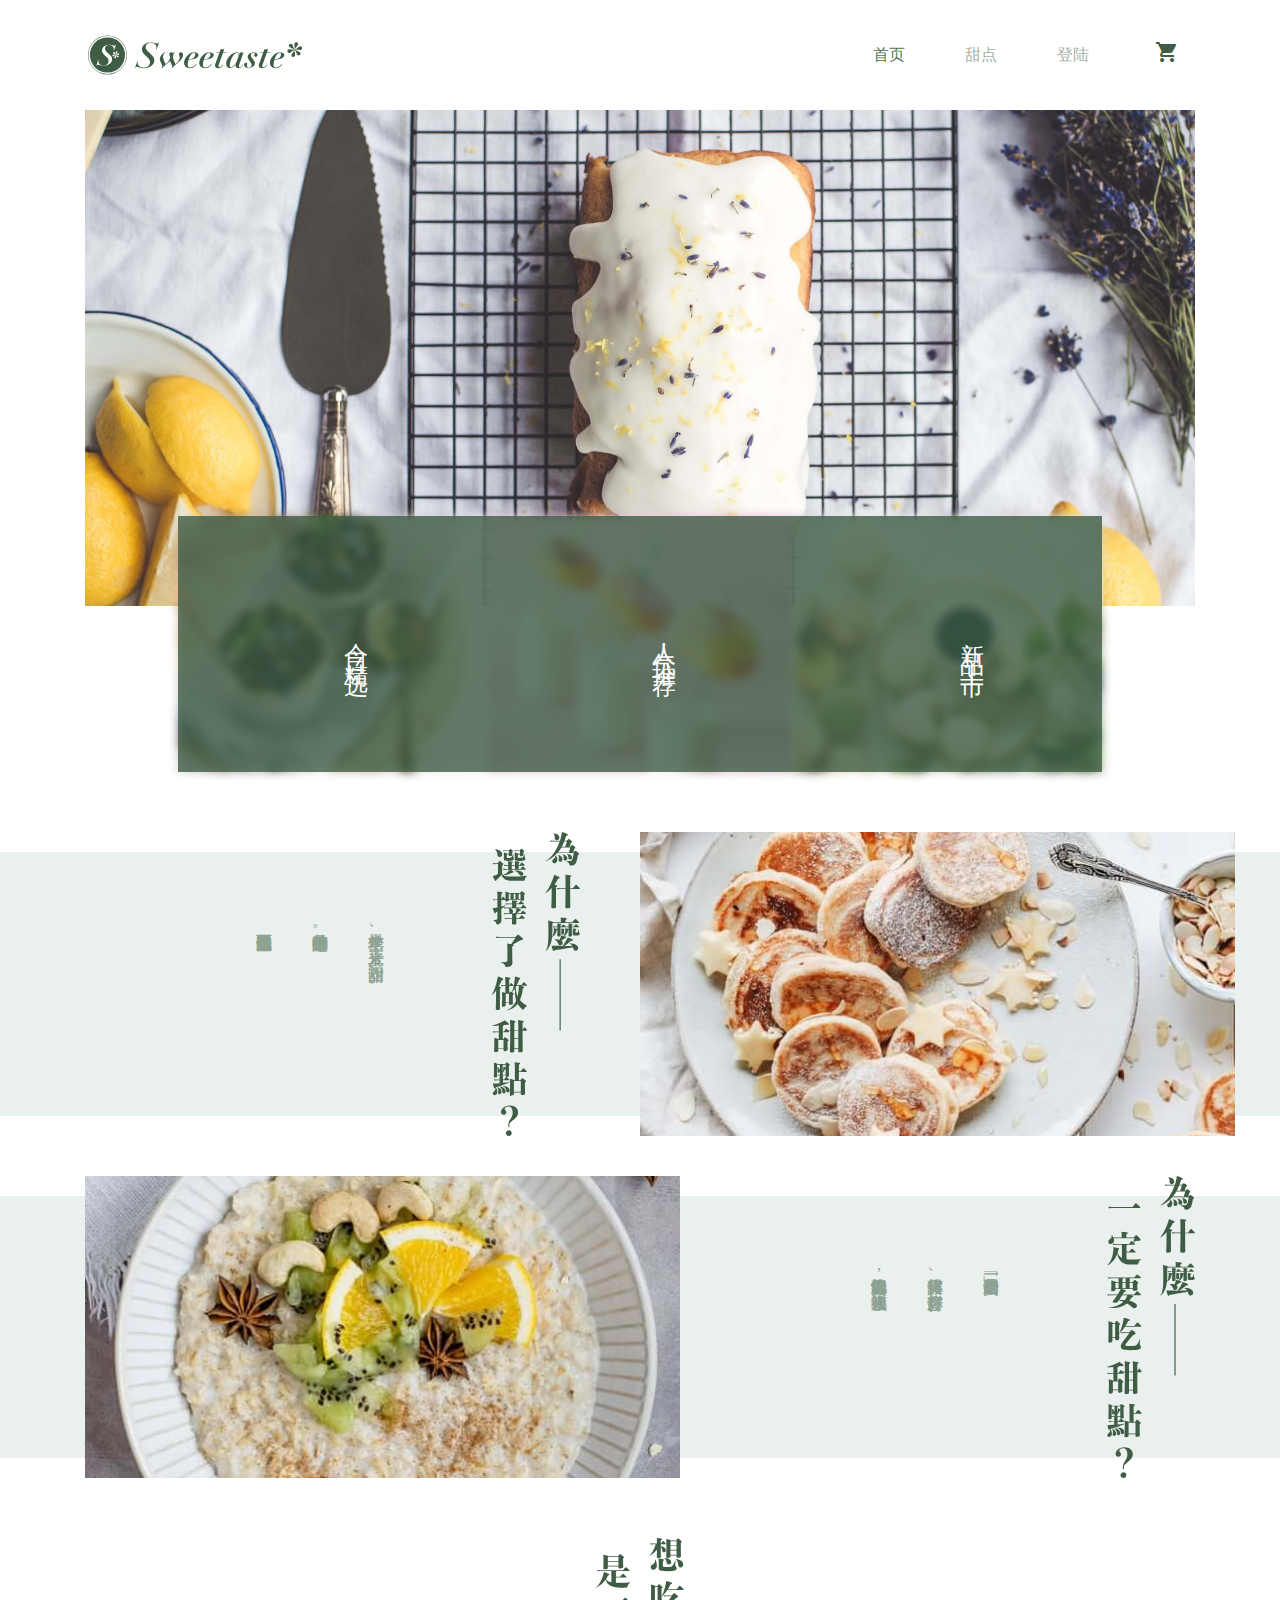
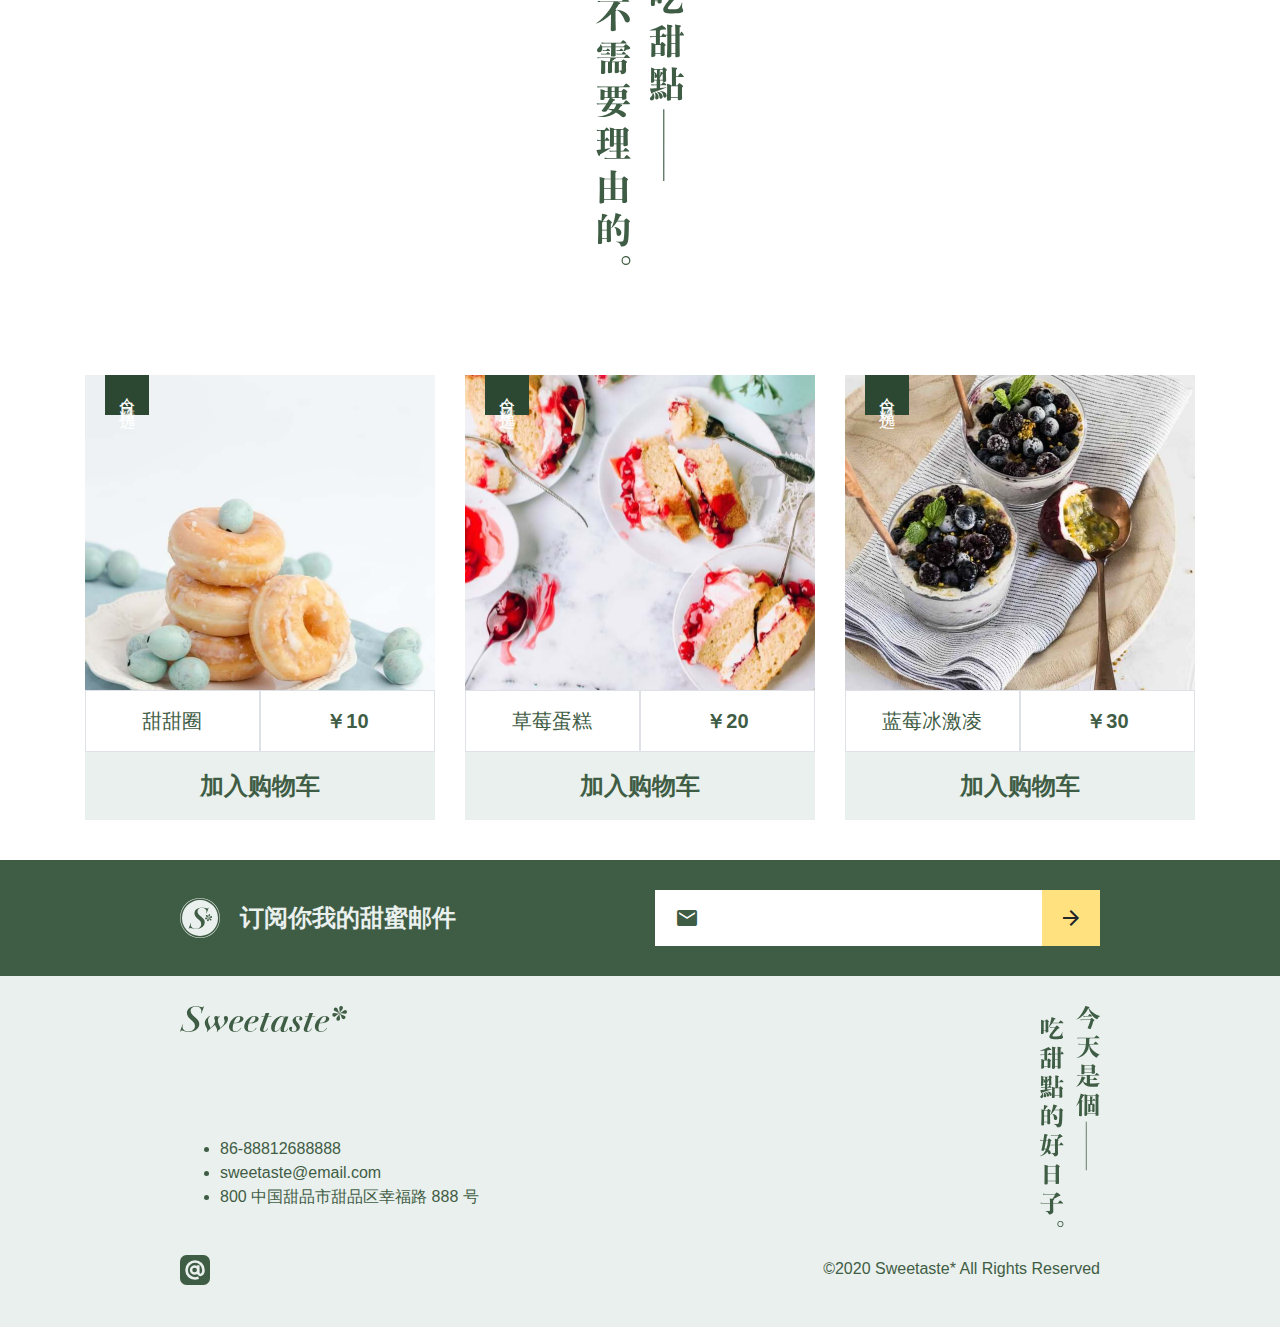
==== index.html @ 23d3e38d "add home page." ====
<!DOCTYPE html>
<html lang="zh">

<head>
  <meta charset="UTF-8">
  <meta name="viewport" content="width=device-width, initial-scale=1.0">
  <title>Sweetaste</title>
  <link rel="icon" href="images/favicon_48.ico">
  <!-- import Google Web Fonts -->
  <link href="https://fonts.googleapis.com/icon?family=Material+Icons" rel="stylesheet">
  <link rel="stylesheet" href="stylesheets/all.css">
</head>

<body>

  <nav class="navbar navbar-expand-md navbar-light">
    <div class="container">
      <button class="navbar-toggler border-0" type="button" data-toggle="collapse" data-target="#navbarSupportedContent"
        aria-controls="navbarSupportedContent" aria-expanded="false" aria-label="Toggle navigation">
        <i class="material-icons">menu</i>
      </button>

      <a class="navbar-brand" href="#">
        <img src="images/logotype-lg-dark.svg" width="114" height="18" alt="" class="d-inline-block d-md-none">
        <img src="images/logo-all-dark.svg" width="220" height="40" alt="brand logo" class="d-none d-md-inline-block">
      </a>

      <a class="nav-link order-md-1 ml-md-4" href="cart.html">
        <i class="material-icons">shopping_cart</i>
      </a>

      <div class="collapse navbar-collapse" id="navbarSupportedContent">
        <ul class="navbar-nav ml-auto d-flex align-items-center">
          <li class="nav-item active">
            <a class="nav-link" href="#">首页</a>
          </li>
          <li class="nav-item">
            <a class="nav-link" href="product.html">甜点</a>
          </li>
          <li class="nav-item">
            <a class="nav-link" href="login.html">登陆</a>
          </li>
          <li class="nav-item">
          </li>
        </ul>
      </div>
    </div>
  </nav>

  <header class="header">
    <div class="container px-0 px-md-3">
      <div class="bg-cover header-image" style="background-image: url('images/photo-1473256599800-b48c7c88cd7e.jfif');">
      </div>

      <div class="row d-flex justify-content-center no-gutters">
        <div class="col-md-10">
          <div class="row no-gutters">
            <a href="#" class="col-4 rect-box">
              <div class="rect-over"></div>
              <div class="bg-cover rect-image"
                style="background-image: url('images/photo-1504473089979-b1c4993a9653.jfif')">
              </div>
              <p class='rect-text text-nowrap'>今日精选</p>
            </a>
            <a href="#" class="col-4 rect-box">
              <div class="rect-over"></div>
              <div class="bg-cover rect-image"
                style="background-image: url('images/photo-1525059337994-6f2a1311b4d4.jfif')">
              </div>
              <p class='rect-text text-nowrap'>人气推荐</p>
            </a>
            <a href="#" class="col-4 rect-box">
              <div class="rect-over"></div>
              <div class="bg-cover rect-image"
                style="background-image: url('images/photo-1490914327627-9fe8d52f4d90.jfif')">
              </div>
              <p class='rect-text text-nowrap'>新品上市</p>
            </a>
          </div>
        </div>
      </div>

    </div>
  </header>

  <div class="d-md-none d-flex justify-content-center align-items-center my-5">
    <img src="images/sm-橫式-為什麼選擇了做甜點.svg" alt="" width="50%" class="img-fluid">
  </div>

  <section class="section my-md-8 bg-primary-lighter">
    <div class="container-md px-0 px-md-3">
      <div class="row no-gutters">
        <div class="col-md-6 d-flex justify-content-md-end justify-content-center">
          <div class="section-text py-7 mr-md-8 text-primary-light ">
            <p>焦糖苹果、玉米麦片、甜甜圈……</p>
            <p>这些都是童年的味道。</p>
            <p>做甜品可以寻觅回童年的乐趣</p>
          </div>
          <div class="section-expand-vertical d-none d-md-block mr-md-6">
            <img src="images/lg-為什麼選擇了做甜點.svg" width="88" alt="">
          </div>
        </div>

        <div class="col-md-6 section-expand-vertical">
          <div class="section-image bg-cover h-100"
            style="background-image: url('images/photo-1519730722595-a5ff788dea4d.jfif')">
          </div>
        </div>
      </div>
    </div>

  </section>

  <div class="d-md-none d-flex justify-content-center align-items-center my-5">
    <img src="images/sm-橫式-為什麼一定要吃甜點.svg" alt="" width="50%" class="img-fluid">
  </div>

  <section class="section my-md-8 bg-primary-lighter">
    <div class="container-md px-0 px-md-3">
      <div class="row no-gutters">
        <div class="col-md-6 section-expand-vertical">
          <div class="section-image bg-cover h-100"
            style="background-image: url('images/photo-1501432781167-c0ccfd492297.jfif')">
          </div>
        </div>
        <div class="col-md-6 d-flex justify-content-md-end justify-content-center">
          <div class="section-text py-7 ml-md-6 mr-md-8 text-primary-light ">
            <p>「甜」是一个美好的词语</p>
            <p>你笑得真甜、你声音好甜……</p>
            <p>甜食给人美好的记忆，让人获得幸福</p>
          </div>
          <div class="section-expand-vertical d-none d-md-block">
            <img src="images/lg-為什麼一定要吃甜點.svg" width="88" alt="">
          </div>
        </div>
      </div>
    </div>

  </section>

  <div class="d-md-none d-flex justify-content-center my-5">
    <img src="images/sm-橫式-想吃甜點是不需要理由的.svg" alt="" width="50%" class="img-fluid">
  </div>

  <div class="d-none d-md-flex justify-content-center my-8">
    <img src="images/lg-想吃甜點是不需要理由的.svg" alt="" height="327px">
  </div>


  <div class="container my-5">
    <div class="row">
      <div class="col-md-4">
        <div class="product-card my-5">
          <div class="product-card-body">
            <div class="product-image bg-cover"
              style="background-image: url('images/photo-1514517220017-8ce97a34a7b6.jfif');">
              <div class="product-tag p-2 bg-primary-dark text-white">今日精选</div>
            </div>
          </div>
          <div class="row no-gutters">
            <div class="col-6 py-3 border">
              <div class="product-name">甜甜圈</div>
            </div>
            <div class="col-6 py-3 border">
              <div class="product-price">￥10</div>
            </div>
          </div>
          <div class="product-card-footer">
            <a href="#" class="btn-primary-lighter btn btn-block py-3 text-primary">
              加入购物车
            </a>
          </div>
        </div>
      </div>

      <div class="col-md-4">
        <div class="product-card my-5">
          <div class="product-card-body">
            <div class="product-image bg-cover"
              style="background-image: url('images/photo-1525203135335-74d272fc8d9c.jfif');">
              <div class="product-tag p-2 bg-primary-dark text-white">今日精选</div>
            </div>
          </div>
          <div class="row no-gutters">
            <div class="col-6 py-3 border">
              <div class="product-name">草莓蛋糕</div>
            </div>
            <div class="col-6 py-3 border">
              <div class="product-price">￥20</div>
            </div>
          </div>
          <div class="product-card-footer">
            <a href="#" class="btn-primary-lighter btn btn-block py-3 text-primary">
              加入购物车
            </a>
          </div>
        </div>
      </div>

      <div class="col-md-4">
        <div class="product-card my-5">
          <div class="product-card-body">
            <div class="product-image bg-cover"
              style="background-image: url('images/photo-1504473089979-b1c4993a9653.jfif');">
              <div class="product-tag p-2 bg-primary-dark text-white">今日精选</div>
            </div>
          </div>
          <div class="row no-gutters">
            <div class="col-6 py-3 border">
              <div class="product-name">蓝莓冰激凌</div>
            </div>
            <div class="col-6 py-3 border">
              <div class="product-price">￥30</div>
            </div>
          </div>
          <div class="product-card-footer">
            <a href="#" class="btn-primary-lighter btn btn-block py-3 text-primary">
              加入购物车
            </a>
          </div>
        </div>
      </div>

    </div>
  </div>


  <footer>
    <div class="subscribe bg-primary py-5">
      <div class="container">
        <div class="row justify-content-center">
          <div class="col-md-5 d-flex align-items-center justify-content-center justify-content-md-start mb-5 mb-md-0">
            <img src="images/logo-light.svg" alt="" width="40">
            <span class="text-primary-lighter ml-4 subscribe-text">订阅你我的甜蜜邮件</span>
          </div>
          <div class="col-md-5">
            <div class="form-email d-flex justify-content-between">
              <label for="subscribe" class="email-icon">
                <i class="material-icons">
                  email
                </i></label>
              <input type="email" id="subscribe" class="border-0 w-100">
              <button class="btn btn-sharp btn-lg d-flex align-items-center justify-content-md-start justify-content-center">
                <i class="material-icons">
                  arrow_forward
                </i>
              </button>
            </div>
          </div>
        </div>
      </div>
    </div>

    <div class="social-address bg-primary-lighter py-5">
      <div class="container">
        <div class="row justify-content-center">
          <div class="col-md-5">
            <img src="images/logotype-lg-dark.svg" alt="" height="26">
            <ul class="mt-md-9 mt-6">
              <li>86-88812688888</li>
              <li><a href="mailto:sweetaste@email.com">sweetaste@email.com</a></li>
              <li>800 中国甜品市甜品区幸福路 888 号</li>
            </ul>
            <img src="images/ic-line@.svg" alt="" width="30" class="mt-5">
          </div>
          <div class="col-md-5 d-flex flex-column align-items-md-end align-items-start">
            <img src="images/sm-今天是個吃甜點的好日子.svg" alt="" width="60" class="d-none d-md-block">
            <p class="mt-5">&copy;2020 Sweetaste* All Rights Reserved</p>
          </div>
        </div>
      </div>
    </div>
  </footer>

  <script src="https://cdn.jsdelivr.net/npm/jquery@3.5.1/dist/jquery.min.js"></script>
  <script src="https://cdn.jsdelivr.net/npm/bootstrap@4.5.0/dist/js/bootstrap.bundle.min.js"></script>
</body>

</html>
---- stylesheets/all.css ----
.align-baseline {
  vertical-align: baseline !important;
}

.align-top {
  vertical-align: top !important;
}

.align-middle {
  vertical-align: middle !important;
}

.align-bottom {
  vertical-align: bottom !important;
}

.align-text-bottom {
  vertical-align: text-bottom !important;
}

.align-text-top {
  vertical-align: text-top !important;
}

.bg-primary {
  background-color: #3F5D45 !important;
}

a.bg-primary:hover, a.bg-primary:focus,
button.bg-primary:hover,
button.bg-primary:focus {
  background-color: #2a3f2e !important;
}

.bg-primary-lighter {
  background-color: #EAF0ED !important;
}

a.bg-primary-lighter:hover, a.bg-primary-lighter:focus,
button.bg-primary-lighter:hover,
button.bg-primary-lighter:focus {
  background-color: #ccdbd4 !important;
}

.bg-primary-light {
  background-color: #8DA291 !important;
}

a.bg-primary-light:hover, a.bg-primary-light:focus,
button.bg-primary-light:hover,
button.bg-primary-light:focus {
  background-color: #718b76 !important;
}

.bg-primary-dark {
  background-color: #2C4832 !important;
}

a.bg-primary-dark:hover, a.bg-primary-dark:focus,
button.bg-primary-dark:hover,
button.bg-primary-dark:focus {
  background-color: #19281c !important;
}

.bg-secondary {
  background-color: #6c757d !important;
}

a.bg-secondary:hover, a.bg-secondary:focus,
button.bg-secondary:hover,
button.bg-secondary:focus {
  background-color: #545b62 !important;
}

.bg-success {
  background-color: #28a745 !important;
}

a.bg-success:hover, a.bg-success:focus,
button.bg-success:hover,
button.bg-success:focus {
  background-color: #1e7e34 !important;
}

.bg-info {
  background-color: #17a2b8 !important;
}

a.bg-info:hover, a.bg-info:focus,
button.bg-info:hover,
button.bg-info:focus {
  background-color: #117a8b !important;
}

.bg-warning {
  background-color: #ffc107 !important;
}

a.bg-warning:hover, a.bg-warning:focus,
button.bg-warning:hover,
button.bg-warning:focus {
  background-color: #d39e00 !important;
}

.bg-sharp {
  background-color: #FFE180 !important;
}

a.bg-sharp:hover, a.bg-sharp:focus,
button.bg-sharp:hover,
button.bg-sharp:focus {
  background-color: #ffd54d !important;
}

.bg-danger {
  background-color: #dc3545 !important;
}

a.bg-danger:hover, a.bg-danger:focus,
button.bg-danger:hover,
button.bg-danger:focus {
  background-color: #bd2130 !important;
}

.bg-light {
  background-color: #f8f9fa !important;
}

a.bg-light:hover, a.bg-light:focus,
button.bg-light:hover,
button.bg-light:focus {
  background-color: #dae0e5 !important;
}

.bg-dark {
  background-color: #343a40 !important;
}

a.bg-dark:hover, a.bg-dark:focus,
button.bg-dark:hover,
button.bg-dark:focus {
  background-color: #1d2124 !important;
}

.bg-white {
  background-color: #fff !important;
}

.bg-transparent {
  background-color: transparent !important;
}

.border {
  border: 1px solid #dee2e6 !important;
}

.border-top {
  border-top: 1px solid #dee2e6 !important;
}

.border-right {
  border-right: 1px solid #dee2e6 !important;
}

.border-bottom {
  border-bottom: 1px solid #dee2e6 !important;
}

.border-left {
  border-left: 1px solid #dee2e6 !important;
}

.border-0 {
  border: 0 !important;
}

.border-top-0 {
  border-top: 0 !important;
}

.border-right-0 {
  border-right: 0 !important;
}

.border-bottom-0 {
  border-bottom: 0 !important;
}

.border-left-0 {
  border-left: 0 !important;
}

.border-primary {
  border-color: #3F5D45 !important;
}

.border-primary-lighter {
  border-color: #EAF0ED !important;
}

.border-primary-light {
  border-color: #8DA291 !important;
}

.border-primary-dark {
  border-color: #2C4832 !important;
}

.border-secondary {
  border-color: #6c757d !important;
}

.border-success {
  border-color: #28a745 !important;
}

.border-info {
  border-color: #17a2b8 !important;
}

.border-warning {
  border-color: #ffc107 !important;
}

.border-sharp {
  border-color: #FFE180 !important;
}

.border-danger {
  border-color: #dc3545 !important;
}

.border-light {
  border-color: #f8f9fa !important;
}

.border-dark {
  border-color: #343a40 !important;
}

.border-white {
  border-color: #fff !important;
}

.rounded-sm {
  border-radius: 0.2rem !important;
}

.rounded {
  border-radius: 0 !important;
}

.rounded-top {
  border-top-left-radius: 0 !important;
  border-top-right-radius: 0 !important;
}

.rounded-right {
  border-top-right-radius: 0 !important;
  border-bottom-right-radius: 0 !important;
}

.rounded-bottom {
  border-bottom-right-radius: 0 !important;
  border-bottom-left-radius: 0 !important;
}

.rounded-left {
  border-top-left-radius: 0 !important;
  border-bottom-left-radius: 0 !important;
}

.rounded-lg {
  border-radius: 0 !important;
}

.rounded-circle {
  border-radius: 50% !important;
}

.rounded-pill {
  border-radius: 50rem !important;
}

.rounded-0 {
  border-radius: 0 !important;
}

.clearfix::after {
  display: block;
  clear: both;
  content: "";
}

.d-none {
  display: none !important;
}

.d-inline {
  display: inline !important;
}

.d-inline-block {
  display: inline-block !important;
}

.d-block {
  display: block !important;
}

.d-table {
  display: table !important;
}

.d-table-row {
  display: table-row !important;
}

.d-table-cell {
  display: table-cell !important;
}

.d-flex {
  display: -webkit-box !important;
  display: -ms-flexbox !important;
  display: flex !important;
}

.d-inline-flex {
  display: -webkit-inline-box !important;
  display: -ms-inline-flexbox !important;
  display: inline-flex !important;
}

@media (min-width: 576px) {
  .d-sm-none {
    display: none !important;
  }
  .d-sm-inline {
    display: inline !important;
  }
  .d-sm-inline-block {
    display: inline-block !important;
  }
  .d-sm-block {
    display: block !important;
  }
  .d-sm-table {
    display: table !important;
  }
  .d-sm-table-row {
    display: table-row !important;
  }
  .d-sm-table-cell {
    display: table-cell !important;
  }
  .d-sm-flex {
    display: -webkit-box !important;
    display: -ms-flexbox !important;
    display: flex !important;
  }
  .d-sm-inline-flex {
    display: -webkit-inline-box !important;
    display: -ms-inline-flexbox !important;
    display: inline-flex !important;
  }
}

@media (min-width: 768px) {
  .d-md-none {
    display: none !important;
  }
  .d-md-inline {
    display: inline !important;
  }
  .d-md-inline-block {
    display: inline-block !important;
  }
  .d-md-block {
    display: block !important;
  }
  .d-md-table {
    display: table !important;
  }
  .d-md-table-row {
    display: table-row !important;
  }
  .d-md-table-cell {
    display: table-cell !important;
  }
  .d-md-flex {
    display: -webkit-box !important;
    display: -ms-flexbox !important;
    display: flex !important;
  }
  .d-md-inline-flex {
    display: -webkit-inline-box !important;
    display: -ms-inline-flexbox !important;
    display: inline-flex !important;
  }
}

@media (min-width: 992px) {
  .d-lg-none {
    display: none !important;
  }
  .d-lg-inline {
    display: inline !important;
  }
  .d-lg-inline-block {
    display: inline-block !important;
  }
  .d-lg-block {
    display: block !important;
  }
  .d-lg-table {
    display: table !important;
  }
  .d-lg-table-row {
    display: table-row !important;
  }
  .d-lg-table-cell {
    display: table-cell !important;
  }
  .d-lg-flex {
    display: -webkit-box !important;
    display: -ms-flexbox !important;
    display: flex !important;
  }
  .d-lg-inline-flex {
    display: -webkit-inline-box !important;
    display: -ms-inline-flexbox !important;
    display: inline-flex !important;
  }
}

@media (min-width: 1200px) {
  .d-xl-none {
    display: none !important;
  }
  .d-xl-inline {
    display: inline !important;
  }
  .d-xl-inline-block {
    display: inline-block !important;
  }
  .d-xl-block {
    display: block !important;
  }
  .d-xl-table {
    display: table !important;
  }
  .d-xl-table-row {
    display: table-row !important;
  }
  .d-xl-table-cell {
    display: table-cell !important;
  }
  .d-xl-flex {
    display: -webkit-box !important;
    display: -ms-flexbox !important;
    display: flex !important;
  }
  .d-xl-inline-flex {
    display: -webkit-inline-box !important;
    display: -ms-inline-flexbox !important;
    display: inline-flex !important;
  }
}

@media print {
  .d-print-none {
    display: none !important;
  }
  .d-print-inline {
    display: inline !important;
  }
  .d-print-inline-block {
    display: inline-block !important;
  }
  .d-print-block {
    display: block !important;
  }
  .d-print-table {
    display: table !important;
  }
  .d-print-table-row {
    display: table-row !important;
  }
  .d-print-table-cell {
    display: table-cell !important;
  }
  .d-print-flex {
    display: -webkit-box !important;
    display: -ms-flexbox !important;
    display: flex !important;
  }
  .d-print-inline-flex {
    display: -webkit-inline-box !important;
    display: -ms-inline-flexbox !important;
    display: inline-flex !important;
  }
}

.embed-responsive {
  position: relative;
  display: block;
  width: 100%;
  padding: 0;
  overflow: hidden;
}

.embed-responsive::before {
  display: block;
  content: "";
}

.embed-responsive .embed-responsive-item,
.embed-responsive iframe,
.embed-responsive embed,
.embed-responsive object,
.embed-responsive video {
  position: absolute;
  top: 0;
  bottom: 0;
  left: 0;
  width: 100%;
  height: 100%;
  border: 0;
}

.embed-responsive-21by9::before {
  padding-top: 42.85714%;
}

.embed-responsive-16by9::before {
  padding-top: 56.25%;
}

.embed-responsive-4by3::before {
  padding-top: 75%;
}

.embed-responsive-1by1::before {
  padding-top: 100%;
}

.flex-row {
  -webkit-box-orient: horizontal !important;
  -webkit-box-direction: normal !important;
      -ms-flex-direction: row !important;
          flex-direction: row !important;
}

.flex-column {
  -webkit-box-orient: vertical !important;
  -webkit-box-direction: normal !important;
      -ms-flex-direction: column !important;
          flex-direction: column !important;
}

.flex-row-reverse {
  -webkit-box-orient: horizontal !important;
  -webkit-box-direction: reverse !important;
      -ms-flex-direction: row-reverse !important;
          flex-direction: row-reverse !important;
}

.flex-column-reverse {
  -webkit-box-orient: vertical !important;
  -webkit-box-direction: reverse !important;
      -ms-flex-direction: column-reverse !important;
          flex-direction: column-reverse !important;
}

.flex-wrap {
  -ms-flex-wrap: wrap !important;
      flex-wrap: wrap !important;
}

.flex-nowrap {
  -ms-flex-wrap: nowrap !important;
      flex-wrap: nowrap !important;
}

.flex-wrap-reverse {
  -ms-flex-wrap: wrap-reverse !important;
      flex-wrap: wrap-reverse !important;
}

.flex-fill {
  -webkit-box-flex: 1 !important;
      -ms-flex: 1 1 auto !important;
          flex: 1 1 auto !important;
}

.flex-grow-0 {
  -webkit-box-flex: 0 !important;
      -ms-flex-positive: 0 !important;
          flex-grow: 0 !important;
}

.flex-grow-1 {
  -webkit-box-flex: 1 !important;
      -ms-flex-positive: 1 !important;
          flex-grow: 1 !important;
}

.flex-shrink-0 {
  -ms-flex-negative: 0 !important;
      flex-shrink: 0 !important;
}

.flex-shrink-1 {
  -ms-flex-negative: 1 !important;
      flex-shrink: 1 !important;
}

.justify-content-start {
  -webkit-box-pack: start !important;
      -ms-flex-pack: start !important;
          justify-content: flex-start !important;
}

.justify-content-end {
  -webkit-box-pack: end !important;
      -ms-flex-pack: end !important;
          justify-content: flex-end !important;
}

.justify-content-center {
  -webkit-box-pack: center !important;
      -ms-flex-pack: center !important;
          justify-content: center !important;
}

.justify-content-between {
  -webkit-box-pack: justify !important;
      -ms-flex-pack: justify !important;
          justify-content: space-between !important;
}

.justify-content-around {
  -ms-flex-pack: distribute !important;
      justify-content: space-around !important;
}

.align-items-start {
  -webkit-box-align: start !important;
      -ms-flex-align: start !important;
          align-items: flex-start !important;
}

.align-items-end {
  -webkit-box-align: end !important;
      -ms-flex-align: end !important;
          align-items: flex-end !important;
}

.align-items-center {
  -webkit-box-align: center !important;
      -ms-flex-align: center !important;
          align-items: center !important;
}

.align-items-baseline {
  -webkit-box-align: baseline !important;
      -ms-flex-align: baseline !important;
          align-items: baseline !important;
}

.align-items-stretch {
  -webkit-box-align: stretch !important;
      -ms-flex-align: stretch !important;
          align-items: stretch !important;
}

.align-content-start {
  -ms-flex-line-pack: start !important;
      align-content: flex-start !important;
}

.align-content-end {
  -ms-flex-line-pack: end !important;
      align-content: flex-end !important;
}

.align-content-center {
  -ms-flex-line-pack: center !important;
      align-content: center !important;
}

.align-content-between {
  -ms-flex-line-pack: justify !important;
      align-content: space-between !important;
}

.align-content-around {
  -ms-flex-line-pack: distribute !important;
      align-content: space-around !important;
}

.align-content-stretch {
  -ms-flex-line-pack: stretch !important;
      align-content: stretch !important;
}

.align-self-auto {
  -ms-flex-item-align: auto !important;
      -ms-grid-row-align: auto !important;
      align-self: auto !important;
}

.align-self-start {
  -ms-flex-item-align: start !important;
      align-self: flex-start !important;
}

.align-self-end {
  -ms-flex-item-align: end !important;
      align-self: flex-end !important;
}

.align-self-center {
  -ms-flex-item-align: center !important;
      -ms-grid-row-align: center !important;
      align-self: center !important;
}

.align-self-baseline {
  -ms-flex-item-align: baseline !important;
      align-self: baseline !important;
}

.align-self-stretch {
  -ms-flex-item-align: stretch !important;
      -ms-grid-row-align: stretch !important;
      align-self: stretch !important;
}

@media (min-width: 576px) {
  .flex-sm-row {
    -webkit-box-orient: horizontal !important;
    -webkit-box-direction: normal !important;
        -ms-flex-direction: row !important;
            flex-direction: row !important;
  }
  .flex-sm-column {
    -webkit-box-orient: vertical !important;
    -webkit-box-direction: normal !important;
        -ms-flex-direction: column !important;
            flex-direction: column !important;
  }
  .flex-sm-row-reverse {
    -webkit-box-orient: horizontal !important;
    -webkit-box-direction: reverse !important;
        -ms-flex-direction: row-reverse !important;
            flex-direction: row-reverse !important;
  }
  .flex-sm-column-reverse {
    -webkit-box-orient: vertical !important;
    -webkit-box-direction: reverse !important;
        -ms-flex-direction: column-reverse !important;
            flex-direction: column-reverse !important;
  }
  .flex-sm-wrap {
    -ms-flex-wrap: wrap !important;
        flex-wrap: wrap !important;
  }
  .flex-sm-nowrap {
    -ms-flex-wrap: nowrap !important;
        flex-wrap: nowrap !important;
  }
  .flex-sm-wrap-reverse {
    -ms-flex-wrap: wrap-reverse !important;
        flex-wrap: wrap-reverse !important;
  }
  .flex-sm-fill {
    -webkit-box-flex: 1 !important;
        -ms-flex: 1 1 auto !important;
            flex: 1 1 auto !important;
  }
  .flex-sm-grow-0 {
    -webkit-box-flex: 0 !important;
        -ms-flex-positive: 0 !important;
            flex-grow: 0 !important;
  }
  .flex-sm-grow-1 {
    -webkit-box-flex: 1 !important;
        -ms-flex-positive: 1 !important;
            flex-grow: 1 !important;
  }
  .flex-sm-shrink-0 {
    -ms-flex-negative: 0 !important;
        flex-shrink: 0 !important;
  }
  .flex-sm-shrink-1 {
    -ms-flex-negative: 1 !important;
        flex-shrink: 1 !important;
  }
  .justify-content-sm-start {
    -webkit-box-pack: start !important;
        -ms-flex-pack: start !important;
            justify-content: flex-start !important;
  }
  .justify-content-sm-end {
    -webkit-box-pack: end !important;
        -ms-flex-pack: end !important;
            justify-content: flex-end !important;
  }
  .justify-content-sm-center {
    -webkit-box-pack: center !important;
        -ms-flex-pack: center !important;
            justify-content: center !important;
  }
  .justify-content-sm-between {
    -webkit-box-pack: justify !important;
        -ms-flex-pack: justify !important;
            justify-content: space-between !important;
  }
  .justify-content-sm-around {
    -ms-flex-pack: distribute !important;
        justify-content: space-around !important;
  }
  .align-items-sm-start {
    -webkit-box-align: start !important;
        -ms-flex-align: start !important;
            align-items: flex-start !important;
  }
  .align-items-sm-end {
    -webkit-box-align: end !important;
        -ms-flex-align: end !important;
            align-items: flex-end !important;
  }
  .align-items-sm-center {
    -webkit-box-align: center !important;
        -ms-flex-align: center !important;
            align-items: center !important;
  }
  .align-items-sm-baseline {
    -webkit-box-align: baseline !important;
        -ms-flex-align: baseline !important;
            align-items: baseline !important;
  }
  .align-items-sm-stretch {
    -webkit-box-align: stretch !important;
        -ms-flex-align: stretch !important;
            align-items: stretch !important;
  }
  .align-content-sm-start {
    -ms-flex-line-pack: start !important;
        align-content: flex-start !important;
  }
  .align-content-sm-end {
    -ms-flex-line-pack: end !important;
        align-content: flex-end !important;
  }
  .align-content-sm-center {
    -ms-flex-line-pack: center !important;
        align-content: center !important;
  }
  .align-content-sm-between {
    -ms-flex-line-pack: justify !important;
        align-content: space-between !important;
  }
  .align-content-sm-around {
    -ms-flex-line-pack: distribute !important;
        align-content: space-around !important;
  }
  .align-content-sm-stretch {
    -ms-flex-line-pack: stretch !important;
        align-content: stretch !important;
  }
  .align-self-sm-auto {
    -ms-flex-item-align: auto !important;
        -ms-grid-row-align: auto !important;
        align-self: auto !important;
  }
  .align-self-sm-start {
    -ms-flex-item-align: start !important;
        align-self: flex-start !important;
  }
  .align-self-sm-end {
    -ms-flex-item-align: end !important;
        align-self: flex-end !important;
  }
  .align-self-sm-center {
    -ms-flex-item-align: center !important;
        -ms-grid-row-align: center !important;
        align-self: center !important;
  }
  .align-self-sm-baseline {
    -ms-flex-item-align: baseline !important;
        align-self: baseline !important;
  }
  .align-self-sm-stretch {
    -ms-flex-item-align: stretch !important;
        -ms-grid-row-align: stretch !important;
        align-self: stretch !important;
  }
}

@media (min-width: 768px) {
  .flex-md-row {
    -webkit-box-orient: horizontal !important;
    -webkit-box-direction: normal !important;
        -ms-flex-direction: row !important;
            flex-direction: row !important;
  }
  .flex-md-column {
    -webkit-box-orient: vertical !important;
    -webkit-box-direction: normal !important;
        -ms-flex-direction: column !important;
            flex-direction: column !important;
  }
  .flex-md-row-reverse {
    -webkit-box-orient: horizontal !important;
    -webkit-box-direction: reverse !important;
        -ms-flex-direction: row-reverse !important;
            flex-direction: row-reverse !important;
  }
  .flex-md-column-reverse {
    -webkit-box-orient: vertical !important;
    -webkit-box-direction: reverse !important;
        -ms-flex-direction: column-reverse !important;
            flex-direction: column-reverse !important;
  }
  .flex-md-wrap {
    -ms-flex-wrap: wrap !important;
        flex-wrap: wrap !important;
  }
  .flex-md-nowrap {
    -ms-flex-wrap: nowrap !important;
        flex-wrap: nowrap !important;
  }
  .flex-md-wrap-reverse {
    -ms-flex-wrap: wrap-reverse !important;
        flex-wrap: wrap-reverse !important;
  }
  .flex-md-fill {
    -webkit-box-flex: 1 !important;
        -ms-flex: 1 1 auto !important;
            flex: 1 1 auto !important;
  }
  .flex-md-grow-0 {
    -webkit-box-flex: 0 !important;
        -ms-flex-positive: 0 !important;
            flex-grow: 0 !important;
  }
  .flex-md-grow-1 {
    -webkit-box-flex: 1 !important;
        -ms-flex-positive: 1 !important;
            flex-grow: 1 !important;
  }
  .flex-md-shrink-0 {
    -ms-flex-negative: 0 !important;
        flex-shrink: 0 !important;
  }
  .flex-md-shrink-1 {
    -ms-flex-negative: 1 !important;
        flex-shrink: 1 !important;
  }
  .justify-content-md-start {
    -webkit-box-pack: start !important;
        -ms-flex-pack: start !important;
            justify-content: flex-start !important;
  }
  .justify-content-md-end {
    -webkit-box-pack: end !important;
        -ms-flex-pack: end !important;
            justify-content: flex-end !important;
  }
  .justify-content-md-center {
    -webkit-box-pack: center !important;
        -ms-flex-pack: center !important;
            justify-content: center !important;
  }
  .justify-content-md-between {
    -webkit-box-pack: justify !important;
        -ms-flex-pack: justify !important;
            justify-content: space-between !important;
  }
  .justify-content-md-around {
    -ms-flex-pack: distribute !important;
        justify-content: space-around !important;
  }
  .align-items-md-start {
    -webkit-box-align: start !important;
        -ms-flex-align: start !important;
            align-items: flex-start !important;
  }
  .align-items-md-end {
    -webkit-box-align: end !important;
        -ms-flex-align: end !important;
            align-items: flex-end !important;
  }
  .align-items-md-center {
    -webkit-box-align: center !important;
        -ms-flex-align: center !important;
            align-items: center !important;
  }
  .align-items-md-baseline {
    -webkit-box-align: baseline !important;
        -ms-flex-align: baseline !important;
            align-items: baseline !important;
  }
  .align-items-md-stretch {
    -webkit-box-align: stretch !important;
        -ms-flex-align: stretch !important;
            align-items: stretch !important;
  }
  .align-content-md-start {
    -ms-flex-line-pack: start !important;
        align-content: flex-start !important;
  }
  .align-content-md-end {
    -ms-flex-line-pack: end !important;
        align-content: flex-end !important;
  }
  .align-content-md-center {
    -ms-flex-line-pack: center !important;
        align-content: center !important;
  }
  .align-content-md-between {
    -ms-flex-line-pack: justify !important;
        align-content: space-between !important;
  }
  .align-content-md-around {
    -ms-flex-line-pack: distribute !important;
        align-content: space-around !important;
  }
  .align-content-md-stretch {
    -ms-flex-line-pack: stretch !important;
        align-content: stretch !important;
  }
  .align-self-md-auto {
    -ms-flex-item-align: auto !important;
        -ms-grid-row-align: auto !important;
        align-self: auto !important;
  }
  .align-self-md-start {
    -ms-flex-item-align: start !important;
        align-self: flex-start !important;
  }
  .align-self-md-end {
    -ms-flex-item-align: end !important;
        align-self: flex-end !important;
  }
  .align-self-md-center {
    -ms-flex-item-align: center !important;
        -ms-grid-row-align: center !important;
        align-self: center !important;
  }
  .align-self-md-baseline {
    -ms-flex-item-align: baseline !important;
        align-self: baseline !important;
  }
  .align-self-md-stretch {
    -ms-flex-item-align: stretch !important;
        -ms-grid-row-align: stretch !important;
        align-self: stretch !important;
  }
}

@media (min-width: 992px) {
  .flex-lg-row {
    -webkit-box-orient: horizontal !important;
    -webkit-box-direction: normal !important;
        -ms-flex-direction: row !important;
            flex-direction: row !important;
  }
  .flex-lg-column {
    -webkit-box-orient: vertical !important;
    -webkit-box-direction: normal !important;
        -ms-flex-direction: column !important;
            flex-direction: column !important;
  }
  .flex-lg-row-reverse {
    -webkit-box-orient: horizontal !important;
    -webkit-box-direction: reverse !important;
        -ms-flex-direction: row-reverse !important;
            flex-direction: row-reverse !important;
  }
  .flex-lg-column-reverse {
    -webkit-box-orient: vertical !important;
    -webkit-box-direction: reverse !important;
        -ms-flex-direction: column-reverse !important;
            flex-direction: column-reverse !important;
  }
  .flex-lg-wrap {
    -ms-flex-wrap: wrap !important;
        flex-wrap: wrap !important;
  }
  .flex-lg-nowrap {
    -ms-flex-wrap: nowrap !important;
        flex-wrap: nowrap !important;
  }
  .flex-lg-wrap-reverse {
    -ms-flex-wrap: wrap-reverse !important;
        flex-wrap: wrap-reverse !important;
  }
  .flex-lg-fill {
    -webkit-box-flex: 1 !important;
        -ms-flex: 1 1 auto !important;
            flex: 1 1 auto !important;
  }
  .flex-lg-grow-0 {
    -webkit-box-flex: 0 !important;
        -ms-flex-positive: 0 !important;
            flex-grow: 0 !important;
  }
  .flex-lg-grow-1 {
    -webkit-box-flex: 1 !important;
        -ms-flex-positive: 1 !important;
            flex-grow: 1 !important;
  }
  .flex-lg-shrink-0 {
    -ms-flex-negative: 0 !important;
        flex-shrink: 0 !important;
  }
  .flex-lg-shrink-1 {
    -ms-flex-negative: 1 !important;
        flex-shrink: 1 !important;
  }
  .justify-content-lg-start {
    -webkit-box-pack: start !important;
        -ms-flex-pack: start !important;
            justify-content: flex-start !important;
  }
  .justify-content-lg-end {
    -webkit-box-pack: end !important;
        -ms-flex-pack: end !important;
            justify-content: flex-end !important;
  }
  .justify-content-lg-center {
    -webkit-box-pack: center !important;
        -ms-flex-pack: center !important;
            justify-content: center !important;
  }
  .justify-content-lg-between {
    -webkit-box-pack: justify !important;
        -ms-flex-pack: justify !important;
            justify-content: space-between !important;
  }
  .justify-content-lg-around {
    -ms-flex-pack: distribute !important;
        justify-content: space-around !important;
  }
  .align-items-lg-start {
    -webkit-box-align: start !important;
        -ms-flex-align: start !important;
            align-items: flex-start !important;
  }
  .align-items-lg-end {
    -webkit-box-align: end !important;
        -ms-flex-align: end !important;
            align-items: flex-end !important;
  }
  .align-items-lg-center {
    -webkit-box-align: center !important;
        -ms-flex-align: center !important;
            align-items: center !important;
  }
  .align-items-lg-baseline {
    -webkit-box-align: baseline !important;
        -ms-flex-align: baseline !important;
            align-items: baseline !important;
  }
  .align-items-lg-stretch {
    -webkit-box-align: stretch !important;
        -ms-flex-align: stretch !important;
            align-items: stretch !important;
  }
  .align-content-lg-start {
    -ms-flex-line-pack: start !important;
        align-content: flex-start !important;
  }
  .align-content-lg-end {
    -ms-flex-line-pack: end !important;
        align-content: flex-end !important;
  }
  .align-content-lg-center {
    -ms-flex-line-pack: center !important;
        align-content: center !important;
  }
  .align-content-lg-between {
    -ms-flex-line-pack: justify !important;
        align-content: space-between !important;
  }
  .align-content-lg-around {
    -ms-flex-line-pack: distribute !important;
        align-content: space-around !important;
  }
  .align-content-lg-stretch {
    -ms-flex-line-pack: stretch !important;
        align-content: stretch !important;
  }
  .align-self-lg-auto {
    -ms-flex-item-align: auto !important;
        -ms-grid-row-align: auto !important;
        align-self: auto !important;
  }
  .align-self-lg-start {
    -ms-flex-item-align: start !important;
        align-self: flex-start !important;
  }
  .align-self-lg-end {
    -ms-flex-item-align: end !important;
        align-self: flex-end !important;
  }
  .align-self-lg-center {
    -ms-flex-item-align: center !important;
        -ms-grid-row-align: center !important;
        align-self: center !important;
  }
  .align-self-lg-baseline {
    -ms-flex-item-align: baseline !important;
        align-self: baseline !important;
  }
  .align-self-lg-stretch {
    -ms-flex-item-align: stretch !important;
        -ms-grid-row-align: stretch !important;
        align-self: stretch !important;
  }
}

@media (min-width: 1200px) {
  .flex-xl-row {
    -webkit-box-orient: horizontal !important;
    -webkit-box-direction: normal !important;
        -ms-flex-direction: row !important;
            flex-direction: row !important;
  }
  .flex-xl-column {
    -webkit-box-orient: vertical !important;
    -webkit-box-direction: normal !important;
        -ms-flex-direction: column !important;
            flex-direction: column !important;
  }
  .flex-xl-row-reverse {
    -webkit-box-orient: horizontal !important;
    -webkit-box-direction: reverse !important;
        -ms-flex-direction: row-reverse !important;
            flex-direction: row-reverse !important;
  }
  .flex-xl-column-reverse {
    -webkit-box-orient: vertical !important;
    -webkit-box-direction: reverse !important;
        -ms-flex-direction: column-reverse !important;
            flex-direction: column-reverse !important;
  }
  .flex-xl-wrap {
    -ms-flex-wrap: wrap !important;
        flex-wrap: wrap !important;
  }
  .flex-xl-nowrap {
    -ms-flex-wrap: nowrap !important;
        flex-wrap: nowrap !important;
  }
  .flex-xl-wrap-reverse {
    -ms-flex-wrap: wrap-reverse !important;
        flex-wrap: wrap-reverse !important;
  }
  .flex-xl-fill {
    -webkit-box-flex: 1 !important;
        -ms-flex: 1 1 auto !important;
            flex: 1 1 auto !important;
  }
  .flex-xl-grow-0 {
    -webkit-box-flex: 0 !important;
        -ms-flex-positive: 0 !important;
            flex-grow: 0 !important;
  }
  .flex-xl-grow-1 {
    -webkit-box-flex: 1 !important;
        -ms-flex-positive: 1 !important;
            flex-grow: 1 !important;
  }
  .flex-xl-shrink-0 {
    -ms-flex-negative: 0 !important;
        flex-shrink: 0 !important;
  }
  .flex-xl-shrink-1 {
    -ms-flex-negative: 1 !important;
        flex-shrink: 1 !important;
  }
  .justify-content-xl-start {
    -webkit-box-pack: start !important;
        -ms-flex-pack: start !important;
            justify-content: flex-start !important;
  }
  .justify-content-xl-end {
    -webkit-box-pack: end !important;
        -ms-flex-pack: end !important;
            justify-content: flex-end !important;
  }
  .justify-content-xl-center {
    -webkit-box-pack: center !important;
        -ms-flex-pack: center !important;
            justify-content: center !important;
  }
  .justify-content-xl-between {
    -webkit-box-pack: justify !important;
        -ms-flex-pack: justify !important;
            justify-content: space-between !important;
  }
  .justify-content-xl-around {
    -ms-flex-pack: distribute !important;
        justify-content: space-around !important;
  }
  .align-items-xl-start {
    -webkit-box-align: start !important;
        -ms-flex-align: start !important;
            align-items: flex-start !important;
  }
  .align-items-xl-end {
    -webkit-box-align: end !important;
        -ms-flex-align: end !important;
            align-items: flex-end !important;
  }
  .align-items-xl-center {
    -webkit-box-align: center !important;
        -ms-flex-align: center !important;
            align-items: center !important;
  }
  .align-items-xl-baseline {
    -webkit-box-align: baseline !important;
        -ms-flex-align: baseline !important;
            align-items: baseline !important;
  }
  .align-items-xl-stretch {
    -webkit-box-align: stretch !important;
        -ms-flex-align: stretch !important;
            align-items: stretch !important;
  }
  .align-content-xl-start {
    -ms-flex-line-pack: start !important;
        align-content: flex-start !important;
  }
  .align-content-xl-end {
    -ms-flex-line-pack: end !important;
        align-content: flex-end !important;
  }
  .align-content-xl-center {
    -ms-flex-line-pack: center !important;
        align-content: center !important;
  }
  .align-content-xl-between {
    -ms-flex-line-pack: justify !important;
        align-content: space-between !important;
  }
  .align-content-xl-around {
    -ms-flex-line-pack: distribute !important;
        align-content: space-around !important;
  }
  .align-content-xl-stretch {
    -ms-flex-line-pack: stretch !important;
        align-content: stretch !important;
  }
  .align-self-xl-auto {
    -ms-flex-item-align: auto !important;
        -ms-grid-row-align: auto !important;
        align-self: auto !important;
  }
  .align-self-xl-start {
    -ms-flex-item-align: start !important;
        align-self: flex-start !important;
  }
  .align-self-xl-end {
    -ms-flex-item-align: end !important;
        align-self: flex-end !important;
  }
  .align-self-xl-center {
    -ms-flex-item-align: center !important;
        -ms-grid-row-align: center !important;
        align-self: center !important;
  }
  .align-self-xl-baseline {
    -ms-flex-item-align: baseline !important;
        align-self: baseline !important;
  }
  .align-self-xl-stretch {
    -ms-flex-item-align: stretch !important;
        -ms-grid-row-align: stretch !important;
        align-self: stretch !important;
  }
}

.float-left {
  float: left !important;
}

.float-right {
  float: right !important;
}

.float-none {
  float: none !important;
}

@media (min-width: 576px) {
  .float-sm-left {
    float: left !important;
  }
  .float-sm-right {
    float: right !important;
  }
  .float-sm-none {
    float: none !important;
  }
}

@media (min-width: 768px) {
  .float-md-left {
    float: left !important;
  }
  .float-md-right {
    float: right !important;
  }
  .float-md-none {
    float: none !important;
  }
}

@media (min-width: 992px) {
  .float-lg-left {
    float: left !important;
  }
  .float-lg-right {
    float: right !important;
  }
  .float-lg-none {
    float: none !important;
  }
}

@media (min-width: 1200px) {
  .float-xl-left {
    float: left !important;
  }
  .float-xl-right {
    float: right !important;
  }
  .float-xl-none {
    float: none !important;
  }
}

.user-select-all {
  -webkit-user-select: all !important;
     -moz-user-select: all !important;
      -ms-user-select: all !important;
          user-select: all !important;
}

.user-select-auto {
  -webkit-user-select: auto !important;
     -moz-user-select: auto !important;
      -ms-user-select: auto !important;
          user-select: auto !important;
}

.user-select-none {
  -webkit-user-select: none !important;
     -moz-user-select: none !important;
      -ms-user-select: none !important;
          user-select: none !important;
}

.overflow-auto {
  overflow: auto !important;
}

.overflow-hidden {
  overflow: hidden !important;
}

.position-static {
  position: static !important;
}

.position-relative {
  position: relative !important;
}

.position-absolute {
  position: absolute !important;
}

.position-fixed {
  position: fixed !important;
}

.position-sticky {
  position: -webkit-sticky !important;
  position: sticky !important;
}

.fixed-top {
  position: fixed;
  top: 0;
  right: 0;
  left: 0;
  z-index: 1030;
}

.fixed-bottom {
  position: fixed;
  right: 0;
  bottom: 0;
  left: 0;
  z-index: 1030;
}

@supports ((position: -webkit-sticky) or (position: sticky)) {
  .sticky-top {
    position: -webkit-sticky;
    position: sticky;
    top: 0;
    z-index: 1020;
  }
}

.sr-only {
  position: absolute;
  width: 1px;
  height: 1px;
  padding: 0;
  margin: -1px;
  overflow: hidden;
  clip: rect(0, 0, 0, 0);
  white-space: nowrap;
  border: 0;
}

.sr-only-focusable:active, .sr-only-focusable:focus {
  position: static;
  width: auto;
  height: auto;
  overflow: visible;
  clip: auto;
  white-space: normal;
}

.shadow-sm {
  -webkit-box-shadow: 0 0.125rem 0.25rem rgba(0, 0, 0, 0.075) !important;
          box-shadow: 0 0.125rem 0.25rem rgba(0, 0, 0, 0.075) !important;
}

.shadow {
  -webkit-box-shadow: 0 0.5rem 1rem rgba(0, 0, 0, 0.15) !important;
          box-shadow: 0 0.5rem 1rem rgba(0, 0, 0, 0.15) !important;
}

.shadow-lg {
  -webkit-box-shadow: 0 1rem 3rem rgba(0, 0, 0, 0.175) !important;
          box-shadow: 0 1rem 3rem rgba(0, 0, 0, 0.175) !important;
}

.shadow-none {
  -webkit-box-shadow: none !important;
          box-shadow: none !important;
}

.w-25 {
  width: 25% !important;
}

.w-50 {
  width: 50% !important;
}

.w-75 {
  width: 75% !important;
}

.w-100 {
  width: 100% !important;
}

.w-auto {
  width: auto !important;
}

.h-25 {
  height: 25% !important;
}

.h-50 {
  height: 50% !important;
}

.h-75 {
  height: 75% !important;
}

.h-100 {
  height: 100% !important;
}

.h-auto {
  height: auto !important;
}

.mw-100 {
  max-width: 100% !important;
}

.mh-100 {
  max-height: 100% !important;
}

.min-vw-100 {
  min-width: 100vw !important;
}

.min-vh-100 {
  min-height: 100vh !important;
}

.vw-100 {
  width: 100vw !important;
}

.vh-100 {
  height: 100vh !important;
}

.m-0 {
  margin: 0 !important;
}

.mt-0,
.my-0 {
  margin-top: 0 !important;
}

.mr-0,
.mx-0 {
  margin-right: 0 !important;
}

.mb-0,
.my-0 {
  margin-bottom: 0 !important;
}

.ml-0,
.mx-0 {
  margin-left: 0 !important;
}

.m-1 {
  margin: 5px !important;
}

.mt-1,
.my-1 {
  margin-top: 5px !important;
}

.mr-1,
.mx-1 {
  margin-right: 5px !important;
}

.mb-1,
.my-1 {
  margin-bottom: 5px !important;
}

.ml-1,
.mx-1 {
  margin-left: 5px !important;
}

.m-2 {
  margin: 10px !important;
}

.mt-2,
.my-2 {
  margin-top: 10px !important;
}

.mr-2,
.mx-2 {
  margin-right: 10px !important;
}

.mb-2,
.my-2 {
  margin-bottom: 10px !important;
}

.ml-2,
.mx-2 {
  margin-left: 10px !important;
}

.m-3 {
  margin: 15px !important;
}

.mt-3,
.my-3 {
  margin-top: 15px !important;
}

.mr-3,
.mx-3 {
  margin-right: 15px !important;
}

.mb-3,
.my-3 {
  margin-bottom: 15px !important;
}

.ml-3,
.mx-3 {
  margin-left: 15px !important;
}

.m-4 {
  margin: 20px !important;
}

.mt-4,
.my-4 {
  margin-top: 20px !important;
}

.mr-4,
.mx-4 {
  margin-right: 20px !important;
}

.mb-4,
.my-4 {
  margin-bottom: 20px !important;
}

.ml-4,
.mx-4 {
  margin-left: 20px !important;
}

.m-5 {
  margin: 30px !important;
}

.mt-5,
.my-5 {
  margin-top: 30px !important;
}

.mr-5,
.mx-5 {
  margin-right: 30px !important;
}

.mb-5,
.my-5 {
  margin-bottom: 30px !important;
}

.ml-5,
.mx-5 {
  margin-left: 30px !important;
}

.m-6 {
  margin: 60px !important;
}

.mt-6,
.my-6 {
  margin-top: 60px !important;
}

.mr-6,
.mx-6 {
  margin-right: 60px !important;
}

.mb-6,
.my-6 {
  margin-bottom: 60px !important;
}

.ml-6,
.mx-6 {
  margin-left: 60px !important;
}

.m-7 {
  margin: 70px !important;
}

.mt-7,
.my-7 {
  margin-top: 70px !important;
}

.mr-7,
.mx-7 {
  margin-right: 70px !important;
}

.mb-7,
.my-7 {
  margin-bottom: 70px !important;
}

.ml-7,
.mx-7 {
  margin-left: 70px !important;
}

.m-8 {
  margin: 80px !important;
}

.mt-8,
.my-8 {
  margin-top: 80px !important;
}

.mr-8,
.mx-8 {
  margin-right: 80px !important;
}

.mb-8,
.my-8 {
  margin-bottom: 80px !important;
}

.ml-8,
.mx-8 {
  margin-left: 80px !important;
}

.m-9 {
  margin: 105px !important;
}

.mt-9,
.my-9 {
  margin-top: 105px !important;
}

.mr-9,
.mx-9 {
  margin-right: 105px !important;
}

.mb-9,
.my-9 {
  margin-bottom: 105px !important;
}

.ml-9,
.mx-9 {
  margin-left: 105px !important;
}

.p-0 {
  padding: 0 !important;
}

.pt-0,
.py-0 {
  padding-top: 0 !important;
}

.pr-0,
.px-0 {
  padding-right: 0 !important;
}

.pb-0,
.py-0 {
  padding-bottom: 0 !important;
}

.pl-0,
.px-0 {
  padding-left: 0 !important;
}

.p-1 {
  padding: 5px !important;
}

.pt-1,
.py-1 {
  padding-top: 5px !important;
}

.pr-1,
.px-1 {
  padding-right: 5px !important;
}

.pb-1,
.py-1 {
  padding-bottom: 5px !important;
}

.pl-1,
.px-1 {
  padding-left: 5px !important;
}

.p-2 {
  padding: 10px !important;
}

.pt-2,
.py-2 {
  padding-top: 10px !important;
}

.pr-2,
.px-2 {
  padding-right: 10px !important;
}

.pb-2,
.py-2 {
  padding-bottom: 10px !important;
}

.pl-2,
.px-2 {
  padding-left: 10px !important;
}

.p-3 {
  padding: 15px !important;
}

.pt-3,
.py-3 {
  padding-top: 15px !important;
}

.pr-3,
.px-3 {
  padding-right: 15px !important;
}

.pb-3,
.py-3 {
  padding-bottom: 15px !important;
}

.pl-3,
.px-3 {
  padding-left: 15px !important;
}

.p-4 {
  padding: 20px !important;
}

.pt-4,
.py-4 {
  padding-top: 20px !important;
}

.pr-4,
.px-4 {
  padding-right: 20px !important;
}

.pb-4,
.py-4 {
  padding-bottom: 20px !important;
}

.pl-4,
.px-4 {
  padding-left: 20px !important;
}

.p-5 {
  padding: 30px !important;
}

.pt-5,
.py-5 {
  padding-top: 30px !important;
}

.pr-5,
.px-5 {
  padding-right: 30px !important;
}

.pb-5,
.py-5 {
  padding-bottom: 30px !important;
}

.pl-5,
.px-5 {
  padding-left: 30px !important;
}

.p-6 {
  padding: 60px !important;
}

.pt-6,
.py-6 {
  padding-top: 60px !important;
}

.pr-6,
.px-6 {
  padding-right: 60px !important;
}

.pb-6,
.py-6 {
  padding-bottom: 60px !important;
}

.pl-6,
.px-6 {
  padding-left: 60px !important;
}

.p-7 {
  padding: 70px !important;
}

.pt-7,
.py-7 {
  padding-top: 70px !important;
}

.pr-7,
.px-7 {
  padding-right: 70px !important;
}

.pb-7,
.py-7 {
  padding-bottom: 70px !important;
}

.pl-7,
.px-7 {
  padding-left: 70px !important;
}

.p-8 {
  padding: 80px !important;
}

.pt-8,
.py-8 {
  padding-top: 80px !important;
}

.pr-8,
.px-8 {
  padding-right: 80px !important;
}

.pb-8,
.py-8 {
  padding-bottom: 80px !important;
}

.pl-8,
.px-8 {
  padding-left: 80px !important;
}

.p-9 {
  padding: 105px !important;
}

.pt-9,
.py-9 {
  padding-top: 105px !important;
}

.pr-9,
.px-9 {
  padding-right: 105px !important;
}

.pb-9,
.py-9 {
  padding-bottom: 105px !important;
}

.pl-9,
.px-9 {
  padding-left: 105px !important;
}

.m-n1 {
  margin: -5px !important;
}

.mt-n1,
.my-n1 {
  margin-top: -5px !important;
}

.mr-n1,
.mx-n1 {
  margin-right: -5px !important;
}

.mb-n1,
.my-n1 {
  margin-bottom: -5px !important;
}

.ml-n1,
.mx-n1 {
  margin-left: -5px !important;
}

.m-n2 {
  margin: -10px !important;
}

.mt-n2,
.my-n2 {
  margin-top: -10px !important;
}

.mr-n2,
.mx-n2 {
  margin-right: -10px !important;
}

.mb-n2,
.my-n2 {
  margin-bottom: -10px !important;
}

.ml-n2,
.mx-n2 {
  margin-left: -10px !important;
}

.m-n3 {
  margin: -15px !important;
}

.mt-n3,
.my-n3 {
  margin-top: -15px !important;
}

.mr-n3,
.mx-n3 {
  margin-right: -15px !important;
}

.mb-n3,
.my-n3 {
  margin-bottom: -15px !important;
}

.ml-n3,
.mx-n3 {
  margin-left: -15px !important;
}

.m-n4 {
  margin: -20px !important;
}

.mt-n4,
.my-n4 {
  margin-top: -20px !important;
}

.mr-n4,
.mx-n4 {
  margin-right: -20px !important;
}

.mb-n4,
.my-n4 {
  margin-bottom: -20px !important;
}

.ml-n4,
.mx-n4 {
  margin-left: -20px !important;
}

.m-n5 {
  margin: -30px !important;
}

.mt-n5,
.my-n5 {
  margin-top: -30px !important;
}

.mr-n5,
.mx-n5 {
  margin-right: -30px !important;
}

.mb-n5,
.my-n5 {
  margin-bottom: -30px !important;
}

.ml-n5,
.mx-n5 {
  margin-left: -30px !important;
}

.m-n6 {
  margin: -60px !important;
}

.mt-n6,
.my-n6 {
  margin-top: -60px !important;
}

.mr-n6,
.mx-n6 {
  margin-right: -60px !important;
}

.mb-n6,
.my-n6 {
  margin-bottom: -60px !important;
}

.ml-n6,
.mx-n6 {
  margin-left: -60px !important;
}

.m-n7 {
  margin: -70px !important;
}

.mt-n7,
.my-n7 {
  margin-top: -70px !important;
}

.mr-n7,
.mx-n7 {
  margin-right: -70px !important;
}

.mb-n7,
.my-n7 {
  margin-bottom: -70px !important;
}

.ml-n7,
.mx-n7 {
  margin-left: -70px !important;
}

.m-n8 {
  margin: -80px !important;
}

.mt-n8,
.my-n8 {
  margin-top: -80px !important;
}

.mr-n8,
.mx-n8 {
  margin-right: -80px !important;
}

.mb-n8,
.my-n8 {
  margin-bottom: -80px !important;
}

.ml-n8,
.mx-n8 {
  margin-left: -80px !important;
}

.m-n9 {
  margin: -105px !important;
}

.mt-n9,
.my-n9 {
  margin-top: -105px !important;
}

.mr-n9,
.mx-n9 {
  margin-right: -105px !important;
}

.mb-n9,
.my-n9 {
  margin-bottom: -105px !important;
}

.ml-n9,
.mx-n9 {
  margin-left: -105px !important;
}

.m-auto {
  margin: auto !important;
}

.mt-auto,
.my-auto {
  margin-top: auto !important;
}

.mr-auto,
.mx-auto {
  margin-right: auto !important;
}

.mb-auto,
.my-auto {
  margin-bottom: auto !important;
}

.ml-auto,
.mx-auto {
  margin-left: auto !important;
}

@media (min-width: 576px) {
  .m-sm-0 {
    margin: 0 !important;
  }
  .mt-sm-0,
  .my-sm-0 {
    margin-top: 0 !important;
  }
  .mr-sm-0,
  .mx-sm-0 {
    margin-right: 0 !important;
  }
  .mb-sm-0,
  .my-sm-0 {
    margin-bottom: 0 !important;
  }
  .ml-sm-0,
  .mx-sm-0 {
    margin-left: 0 !important;
  }
  .m-sm-1 {
    margin: 5px !important;
  }
  .mt-sm-1,
  .my-sm-1 {
    margin-top: 5px !important;
  }
  .mr-sm-1,
  .mx-sm-1 {
    margin-right: 5px !important;
  }
  .mb-sm-1,
  .my-sm-1 {
    margin-bottom: 5px !important;
  }
  .ml-sm-1,
  .mx-sm-1 {
    margin-left: 5px !important;
  }
  .m-sm-2 {
    margin: 10px !important;
  }
  .mt-sm-2,
  .my-sm-2 {
    margin-top: 10px !important;
  }
  .mr-sm-2,
  .mx-sm-2 {
    margin-right: 10px !important;
  }
  .mb-sm-2,
  .my-sm-2 {
    margin-bottom: 10px !important;
  }
  .ml-sm-2,
  .mx-sm-2 {
    margin-left: 10px !important;
  }
  .m-sm-3 {
    margin: 15px !important;
  }
  .mt-sm-3,
  .my-sm-3 {
    margin-top: 15px !important;
  }
  .mr-sm-3,
  .mx-sm-3 {
    margin-right: 15px !important;
  }
  .mb-sm-3,
  .my-sm-3 {
    margin-bottom: 15px !important;
  }
  .ml-sm-3,
  .mx-sm-3 {
    margin-left: 15px !important;
  }
  .m-sm-4 {
    margin: 20px !important;
  }
  .mt-sm-4,
  .my-sm-4 {
    margin-top: 20px !important;
  }
  .mr-sm-4,
  .mx-sm-4 {
    margin-right: 20px !important;
  }
  .mb-sm-4,
  .my-sm-4 {
    margin-bottom: 20px !important;
  }
  .ml-sm-4,
  .mx-sm-4 {
    margin-left: 20px !important;
  }
  .m-sm-5 {
    margin: 30px !important;
  }
  .mt-sm-5,
  .my-sm-5 {
    margin-top: 30px !important;
  }
  .mr-sm-5,
  .mx-sm-5 {
    margin-right: 30px !important;
  }
  .mb-sm-5,
  .my-sm-5 {
    margin-bottom: 30px !important;
  }
  .ml-sm-5,
  .mx-sm-5 {
    margin-left: 30px !important;
  }
  .m-sm-6 {
    margin: 60px !important;
  }
  .mt-sm-6,
  .my-sm-6 {
    margin-top: 60px !important;
  }
  .mr-sm-6,
  .mx-sm-6 {
    margin-right: 60px !important;
  }
  .mb-sm-6,
  .my-sm-6 {
    margin-bottom: 60px !important;
  }
  .ml-sm-6,
  .mx-sm-6 {
    margin-left: 60px !important;
  }
  .m-sm-7 {
    margin: 70px !important;
  }
  .mt-sm-7,
  .my-sm-7 {
    margin-top: 70px !important;
  }
  .mr-sm-7,
  .mx-sm-7 {
    margin-right: 70px !important;
  }
  .mb-sm-7,
  .my-sm-7 {
    margin-bottom: 70px !important;
  }
  .ml-sm-7,
  .mx-sm-7 {
    margin-left: 70px !important;
  }
  .m-sm-8 {
    margin: 80px !important;
  }
  .mt-sm-8,
  .my-sm-8 {
    margin-top: 80px !important;
  }
  .mr-sm-8,
  .mx-sm-8 {
    margin-right: 80px !important;
  }
  .mb-sm-8,
  .my-sm-8 {
    margin-bottom: 80px !important;
  }
  .ml-sm-8,
  .mx-sm-8 {
    margin-left: 80px !important;
  }
  .m-sm-9 {
    margin: 105px !important;
  }
  .mt-sm-9,
  .my-sm-9 {
    margin-top: 105px !important;
  }
  .mr-sm-9,
  .mx-sm-9 {
    margin-right: 105px !important;
  }
  .mb-sm-9,
  .my-sm-9 {
    margin-bottom: 105px !important;
  }
  .ml-sm-9,
  .mx-sm-9 {
    margin-left: 105px !important;
  }
  .p-sm-0 {
    padding: 0 !important;
  }
  .pt-sm-0,
  .py-sm-0 {
    padding-top: 0 !important;
  }
  .pr-sm-0,
  .px-sm-0 {
    padding-right: 0 !important;
  }
  .pb-sm-0,
  .py-sm-0 {
    padding-bottom: 0 !important;
  }
  .pl-sm-0,
  .px-sm-0 {
    padding-left: 0 !important;
  }
  .p-sm-1 {
    padding: 5px !important;
  }
  .pt-sm-1,
  .py-sm-1 {
    padding-top: 5px !important;
  }
  .pr-sm-1,
  .px-sm-1 {
    padding-right: 5px !important;
  }
  .pb-sm-1,
  .py-sm-1 {
    padding-bottom: 5px !important;
  }
  .pl-sm-1,
  .px-sm-1 {
    padding-left: 5px !important;
  }
  .p-sm-2 {
    padding: 10px !important;
  }
  .pt-sm-2,
  .py-sm-2 {
    padding-top: 10px !important;
  }
  .pr-sm-2,
  .px-sm-2 {
    padding-right: 10px !important;
  }
  .pb-sm-2,
  .py-sm-2 {
    padding-bottom: 10px !important;
  }
  .pl-sm-2,
  .px-sm-2 {
    padding-left: 10px !important;
  }
  .p-sm-3 {
    padding: 15px !important;
  }
  .pt-sm-3,
  .py-sm-3 {
    padding-top: 15px !important;
  }
  .pr-sm-3,
  .px-sm-3 {
    padding-right: 15px !important;
  }
  .pb-sm-3,
  .py-sm-3 {
    padding-bottom: 15px !important;
  }
  .pl-sm-3,
  .px-sm-3 {
    padding-left: 15px !important;
  }
  .p-sm-4 {
    padding: 20px !important;
  }
  .pt-sm-4,
  .py-sm-4 {
    padding-top: 20px !important;
  }
  .pr-sm-4,
  .px-sm-4 {
    padding-right: 20px !important;
  }
  .pb-sm-4,
  .py-sm-4 {
    padding-bottom: 20px !important;
  }
  .pl-sm-4,
  .px-sm-4 {
    padding-left: 20px !important;
  }
  .p-sm-5 {
    padding: 30px !important;
  }
  .pt-sm-5,
  .py-sm-5 {
    padding-top: 30px !important;
  }
  .pr-sm-5,
  .px-sm-5 {
    padding-right: 30px !important;
  }
  .pb-sm-5,
  .py-sm-5 {
    padding-bottom: 30px !important;
  }
  .pl-sm-5,
  .px-sm-5 {
    padding-left: 30px !important;
  }
  .p-sm-6 {
    padding: 60px !important;
  }
  .pt-sm-6,
  .py-sm-6 {
    padding-top: 60px !important;
  }
  .pr-sm-6,
  .px-sm-6 {
    padding-right: 60px !important;
  }
  .pb-sm-6,
  .py-sm-6 {
    padding-bottom: 60px !important;
  }
  .pl-sm-6,
  .px-sm-6 {
    padding-left: 60px !important;
  }
  .p-sm-7 {
    padding: 70px !important;
  }
  .pt-sm-7,
  .py-sm-7 {
    padding-top: 70px !important;
  }
  .pr-sm-7,
  .px-sm-7 {
    padding-right: 70px !important;
  }
  .pb-sm-7,
  .py-sm-7 {
    padding-bottom: 70px !important;
  }
  .pl-sm-7,
  .px-sm-7 {
    padding-left: 70px !important;
  }
  .p-sm-8 {
    padding: 80px !important;
  }
  .pt-sm-8,
  .py-sm-8 {
    padding-top: 80px !important;
  }
  .pr-sm-8,
  .px-sm-8 {
    padding-right: 80px !important;
  }
  .pb-sm-8,
  .py-sm-8 {
    padding-bottom: 80px !important;
  }
  .pl-sm-8,
  .px-sm-8 {
    padding-left: 80px !important;
  }
  .p-sm-9 {
    padding: 105px !important;
  }
  .pt-sm-9,
  .py-sm-9 {
    padding-top: 105px !important;
  }
  .pr-sm-9,
  .px-sm-9 {
    padding-right: 105px !important;
  }
  .pb-sm-9,
  .py-sm-9 {
    padding-bottom: 105px !important;
  }
  .pl-sm-9,
  .px-sm-9 {
    padding-left: 105px !important;
  }
  .m-sm-n1 {
    margin: -5px !important;
  }
  .mt-sm-n1,
  .my-sm-n1 {
    margin-top: -5px !important;
  }
  .mr-sm-n1,
  .mx-sm-n1 {
    margin-right: -5px !important;
  }
  .mb-sm-n1,
  .my-sm-n1 {
    margin-bottom: -5px !important;
  }
  .ml-sm-n1,
  .mx-sm-n1 {
    margin-left: -5px !important;
  }
  .m-sm-n2 {
    margin: -10px !important;
  }
  .mt-sm-n2,
  .my-sm-n2 {
    margin-top: -10px !important;
  }
  .mr-sm-n2,
  .mx-sm-n2 {
    margin-right: -10px !important;
  }
  .mb-sm-n2,
  .my-sm-n2 {
    margin-bottom: -10px !important;
  }
  .ml-sm-n2,
  .mx-sm-n2 {
    margin-left: -10px !important;
  }
  .m-sm-n3 {
    margin: -15px !important;
  }
  .mt-sm-n3,
  .my-sm-n3 {
    margin-top: -15px !important;
  }
  .mr-sm-n3,
  .mx-sm-n3 {
    margin-right: -15px !important;
  }
  .mb-sm-n3,
  .my-sm-n3 {
    margin-bottom: -15px !important;
  }
  .ml-sm-n3,
  .mx-sm-n3 {
    margin-left: -15px !important;
  }
  .m-sm-n4 {
    margin: -20px !important;
  }
  .mt-sm-n4,
  .my-sm-n4 {
    margin-top: -20px !important;
  }
  .mr-sm-n4,
  .mx-sm-n4 {
    margin-right: -20px !important;
  }
  .mb-sm-n4,
  .my-sm-n4 {
    margin-bottom: -20px !important;
  }
  .ml-sm-n4,
  .mx-sm-n4 {
    margin-left: -20px !important;
  }
  .m-sm-n5 {
    margin: -30px !important;
  }
  .mt-sm-n5,
  .my-sm-n5 {
    margin-top: -30px !important;
  }
  .mr-sm-n5,
  .mx-sm-n5 {
    margin-right: -30px !important;
  }
  .mb-sm-n5,
  .my-sm-n5 {
    margin-bottom: -30px !important;
  }
  .ml-sm-n5,
  .mx-sm-n5 {
    margin-left: -30px !important;
  }
  .m-sm-n6 {
    margin: -60px !important;
  }
  .mt-sm-n6,
  .my-sm-n6 {
    margin-top: -60px !important;
  }
  .mr-sm-n6,
  .mx-sm-n6 {
    margin-right: -60px !important;
  }
  .mb-sm-n6,
  .my-sm-n6 {
    margin-bottom: -60px !important;
  }
  .ml-sm-n6,
  .mx-sm-n6 {
    margin-left: -60px !important;
  }
  .m-sm-n7 {
    margin: -70px !important;
  }
  .mt-sm-n7,
  .my-sm-n7 {
    margin-top: -70px !important;
  }
  .mr-sm-n7,
  .mx-sm-n7 {
    margin-right: -70px !important;
  }
  .mb-sm-n7,
  .my-sm-n7 {
    margin-bottom: -70px !important;
  }
  .ml-sm-n7,
  .mx-sm-n7 {
    margin-left: -70px !important;
  }
  .m-sm-n8 {
    margin: -80px !important;
  }
  .mt-sm-n8,
  .my-sm-n8 {
    margin-top: -80px !important;
  }
  .mr-sm-n8,
  .mx-sm-n8 {
    margin-right: -80px !important;
  }
  .mb-sm-n8,
  .my-sm-n8 {
    margin-bottom: -80px !important;
  }
  .ml-sm-n8,
  .mx-sm-n8 {
    margin-left: -80px !important;
  }
  .m-sm-n9 {
    margin: -105px !important;
  }
  .mt-sm-n9,
  .my-sm-n9 {
    margin-top: -105px !important;
  }
  .mr-sm-n9,
  .mx-sm-n9 {
    margin-right: -105px !important;
  }
  .mb-sm-n9,
  .my-sm-n9 {
    margin-bottom: -105px !important;
  }
  .ml-sm-n9,
  .mx-sm-n9 {
    margin-left: -105px !important;
  }
  .m-sm-auto {
    margin: auto !important;
  }
  .mt-sm-auto,
  .my-sm-auto {
    margin-top: auto !important;
  }
  .mr-sm-auto,
  .mx-sm-auto {
    margin-right: auto !important;
  }
  .mb-sm-auto,
  .my-sm-auto {
    margin-bottom: auto !important;
  }
  .ml-sm-auto,
  .mx-sm-auto {
    margin-left: auto !important;
  }
}

@media (min-width: 768px) {
  .m-md-0 {
    margin: 0 !important;
  }
  .mt-md-0,
  .my-md-0 {
    margin-top: 0 !important;
  }
  .mr-md-0,
  .mx-md-0 {
    margin-right: 0 !important;
  }
  .mb-md-0,
  .my-md-0 {
    margin-bottom: 0 !important;
  }
  .ml-md-0,
  .mx-md-0 {
    margin-left: 0 !important;
  }
  .m-md-1 {
    margin: 5px !important;
  }
  .mt-md-1,
  .my-md-1 {
    margin-top: 5px !important;
  }
  .mr-md-1,
  .mx-md-1 {
    margin-right: 5px !important;
  }
  .mb-md-1,
  .my-md-1 {
    margin-bottom: 5px !important;
  }
  .ml-md-1,
  .mx-md-1 {
    margin-left: 5px !important;
  }
  .m-md-2 {
    margin: 10px !important;
  }
  .mt-md-2,
  .my-md-2 {
    margin-top: 10px !important;
  }
  .mr-md-2,
  .mx-md-2 {
    margin-right: 10px !important;
  }
  .mb-md-2,
  .my-md-2 {
    margin-bottom: 10px !important;
  }
  .ml-md-2,
  .mx-md-2 {
    margin-left: 10px !important;
  }
  .m-md-3 {
    margin: 15px !important;
  }
  .mt-md-3,
  .my-md-3 {
    margin-top: 15px !important;
  }
  .mr-md-3,
  .mx-md-3 {
    margin-right: 15px !important;
  }
  .mb-md-3,
  .my-md-3 {
    margin-bottom: 15px !important;
  }
  .ml-md-3,
  .mx-md-3 {
    margin-left: 15px !important;
  }
  .m-md-4 {
    margin: 20px !important;
  }
  .mt-md-4,
  .my-md-4 {
    margin-top: 20px !important;
  }
  .mr-md-4,
  .mx-md-4 {
    margin-right: 20px !important;
  }
  .mb-md-4,
  .my-md-4 {
    margin-bottom: 20px !important;
  }
  .ml-md-4,
  .mx-md-4 {
    margin-left: 20px !important;
  }
  .m-md-5 {
    margin: 30px !important;
  }
  .mt-md-5,
  .my-md-5 {
    margin-top: 30px !important;
  }
  .mr-md-5,
  .mx-md-5 {
    margin-right: 30px !important;
  }
  .mb-md-5,
  .my-md-5 {
    margin-bottom: 30px !important;
  }
  .ml-md-5,
  .mx-md-5 {
    margin-left: 30px !important;
  }
  .m-md-6 {
    margin: 60px !important;
  }
  .mt-md-6,
  .my-md-6 {
    margin-top: 60px !important;
  }
  .mr-md-6,
  .mx-md-6 {
    margin-right: 60px !important;
  }
  .mb-md-6,
  .my-md-6 {
    margin-bottom: 60px !important;
  }
  .ml-md-6,
  .mx-md-6 {
    margin-left: 60px !important;
  }
  .m-md-7 {
    margin: 70px !important;
  }
  .mt-md-7,
  .my-md-7 {
    margin-top: 70px !important;
  }
  .mr-md-7,
  .mx-md-7 {
    margin-right: 70px !important;
  }
  .mb-md-7,
  .my-md-7 {
    margin-bottom: 70px !important;
  }
  .ml-md-7,
  .mx-md-7 {
    margin-left: 70px !important;
  }
  .m-md-8 {
    margin: 80px !important;
  }
  .mt-md-8,
  .my-md-8 {
    margin-top: 80px !important;
  }
  .mr-md-8,
  .mx-md-8 {
    margin-right: 80px !important;
  }
  .mb-md-8,
  .my-md-8 {
    margin-bottom: 80px !important;
  }
  .ml-md-8,
  .mx-md-8 {
    margin-left: 80px !important;
  }
  .m-md-9 {
    margin: 105px !important;
  }
  .mt-md-9,
  .my-md-9 {
    margin-top: 105px !important;
  }
  .mr-md-9,
  .mx-md-9 {
    margin-right: 105px !important;
  }
  .mb-md-9,
  .my-md-9 {
    margin-bottom: 105px !important;
  }
  .ml-md-9,
  .mx-md-9 {
    margin-left: 105px !important;
  }
  .p-md-0 {
    padding: 0 !important;
  }
  .pt-md-0,
  .py-md-0 {
    padding-top: 0 !important;
  }
  .pr-md-0,
  .px-md-0 {
    padding-right: 0 !important;
  }
  .pb-md-0,
  .py-md-0 {
    padding-bottom: 0 !important;
  }
  .pl-md-0,
  .px-md-0 {
    padding-left: 0 !important;
  }
  .p-md-1 {
    padding: 5px !important;
  }
  .pt-md-1,
  .py-md-1 {
    padding-top: 5px !important;
  }
  .pr-md-1,
  .px-md-1 {
    padding-right: 5px !important;
  }
  .pb-md-1,
  .py-md-1 {
    padding-bottom: 5px !important;
  }
  .pl-md-1,
  .px-md-1 {
    padding-left: 5px !important;
  }
  .p-md-2 {
    padding: 10px !important;
  }
  .pt-md-2,
  .py-md-2 {
    padding-top: 10px !important;
  }
  .pr-md-2,
  .px-md-2 {
    padding-right: 10px !important;
  }
  .pb-md-2,
  .py-md-2 {
    padding-bottom: 10px !important;
  }
  .pl-md-2,
  .px-md-2 {
    padding-left: 10px !important;
  }
  .p-md-3 {
    padding: 15px !important;
  }
  .pt-md-3,
  .py-md-3 {
    padding-top: 15px !important;
  }
  .pr-md-3,
  .px-md-3 {
    padding-right: 15px !important;
  }
  .pb-md-3,
  .py-md-3 {
    padding-bottom: 15px !important;
  }
  .pl-md-3,
  .px-md-3 {
    padding-left: 15px !important;
  }
  .p-md-4 {
    padding: 20px !important;
  }
  .pt-md-4,
  .py-md-4 {
    padding-top: 20px !important;
  }
  .pr-md-4,
  .px-md-4 {
    padding-right: 20px !important;
  }
  .pb-md-4,
  .py-md-4 {
    padding-bottom: 20px !important;
  }
  .pl-md-4,
  .px-md-4 {
    padding-left: 20px !important;
  }
  .p-md-5 {
    padding: 30px !important;
  }
  .pt-md-5,
  .py-md-5 {
    padding-top: 30px !important;
  }
  .pr-md-5,
  .px-md-5 {
    padding-right: 30px !important;
  }
  .pb-md-5,
  .py-md-5 {
    padding-bottom: 30px !important;
  }
  .pl-md-5,
  .px-md-5 {
    padding-left: 30px !important;
  }
  .p-md-6 {
    padding: 60px !important;
  }
  .pt-md-6,
  .py-md-6 {
    padding-top: 60px !important;
  }
  .pr-md-6,
  .px-md-6 {
    padding-right: 60px !important;
  }
  .pb-md-6,
  .py-md-6 {
    padding-bottom: 60px !important;
  }
  .pl-md-6,
  .px-md-6 {
    padding-left: 60px !important;
  }
  .p-md-7 {
    padding: 70px !important;
  }
  .pt-md-7,
  .py-md-7 {
    padding-top: 70px !important;
  }
  .pr-md-7,
  .px-md-7 {
    padding-right: 70px !important;
  }
  .pb-md-7,
  .py-md-7 {
    padding-bottom: 70px !important;
  }
  .pl-md-7,
  .px-md-7 {
    padding-left: 70px !important;
  }
  .p-md-8 {
    padding: 80px !important;
  }
  .pt-md-8,
  .py-md-8 {
    padding-top: 80px !important;
  }
  .pr-md-8,
  .px-md-8 {
    padding-right: 80px !important;
  }
  .pb-md-8,
  .py-md-8 {
    padding-bottom: 80px !important;
  }
  .pl-md-8,
  .px-md-8 {
    padding-left: 80px !important;
  }
  .p-md-9 {
    padding: 105px !important;
  }
  .pt-md-9,
  .py-md-9 {
    padding-top: 105px !important;
  }
  .pr-md-9,
  .px-md-9 {
    padding-right: 105px !important;
  }
  .pb-md-9,
  .py-md-9 {
    padding-bottom: 105px !important;
  }
  .pl-md-9,
  .px-md-9 {
    padding-left: 105px !important;
  }
  .m-md-n1 {
    margin: -5px !important;
  }
  .mt-md-n1,
  .my-md-n1 {
    margin-top: -5px !important;
  }
  .mr-md-n1,
  .mx-md-n1 {
    margin-right: -5px !important;
  }
  .mb-md-n1,
  .my-md-n1 {
    margin-bottom: -5px !important;
  }
  .ml-md-n1,
  .mx-md-n1 {
    margin-left: -5px !important;
  }
  .m-md-n2 {
    margin: -10px !important;
  }
  .mt-md-n2,
  .my-md-n2 {
    margin-top: -10px !important;
  }
  .mr-md-n2,
  .mx-md-n2 {
    margin-right: -10px !important;
  }
  .mb-md-n2,
  .my-md-n2 {
    margin-bottom: -10px !important;
  }
  .ml-md-n2,
  .mx-md-n2 {
    margin-left: -10px !important;
  }
  .m-md-n3 {
    margin: -15px !important;
  }
  .mt-md-n3,
  .my-md-n3 {
    margin-top: -15px !important;
  }
  .mr-md-n3,
  .mx-md-n3 {
    margin-right: -15px !important;
  }
  .mb-md-n3,
  .my-md-n3 {
    margin-bottom: -15px !important;
  }
  .ml-md-n3,
  .mx-md-n3 {
    margin-left: -15px !important;
  }
  .m-md-n4 {
    margin: -20px !important;
  }
  .mt-md-n4,
  .my-md-n4 {
    margin-top: -20px !important;
  }
  .mr-md-n4,
  .mx-md-n4 {
    margin-right: -20px !important;
  }
  .mb-md-n4,
  .my-md-n4 {
    margin-bottom: -20px !important;
  }
  .ml-md-n4,
  .mx-md-n4 {
    margin-left: -20px !important;
  }
  .m-md-n5 {
    margin: -30px !important;
  }
  .mt-md-n5,
  .my-md-n5 {
    margin-top: -30px !important;
  }
  .mr-md-n5,
  .mx-md-n5 {
    margin-right: -30px !important;
  }
  .mb-md-n5,
  .my-md-n5 {
    margin-bottom: -30px !important;
  }
  .ml-md-n5,
  .mx-md-n5 {
    margin-left: -30px !important;
  }
  .m-md-n6 {
    margin: -60px !important;
  }
  .mt-md-n6,
  .my-md-n6 {
    margin-top: -60px !important;
  }
  .mr-md-n6,
  .mx-md-n6 {
    margin-right: -60px !important;
  }
  .mb-md-n6,
  .my-md-n6 {
    margin-bottom: -60px !important;
  }
  .ml-md-n6,
  .mx-md-n6 {
    margin-left: -60px !important;
  }
  .m-md-n7 {
    margin: -70px !important;
  }
  .mt-md-n7,
  .my-md-n7 {
    margin-top: -70px !important;
  }
  .mr-md-n7,
  .mx-md-n7 {
    margin-right: -70px !important;
  }
  .mb-md-n7,
  .my-md-n7 {
    margin-bottom: -70px !important;
  }
  .ml-md-n7,
  .mx-md-n7 {
    margin-left: -70px !important;
  }
  .m-md-n8 {
    margin: -80px !important;
  }
  .mt-md-n8,
  .my-md-n8 {
    margin-top: -80px !important;
  }
  .mr-md-n8,
  .mx-md-n8 {
    margin-right: -80px !important;
  }
  .mb-md-n8,
  .my-md-n8 {
    margin-bottom: -80px !important;
  }
  .ml-md-n8,
  .mx-md-n8 {
    margin-left: -80px !important;
  }
  .m-md-n9 {
    margin: -105px !important;
  }
  .mt-md-n9,
  .my-md-n9 {
    margin-top: -105px !important;
  }
  .mr-md-n9,
  .mx-md-n9 {
    margin-right: -105px !important;
  }
  .mb-md-n9,
  .my-md-n9 {
    margin-bottom: -105px !important;
  }
  .ml-md-n9,
  .mx-md-n9 {
    margin-left: -105px !important;
  }
  .m-md-auto {
    margin: auto !important;
  }
  .mt-md-auto,
  .my-md-auto {
    margin-top: auto !important;
  }
  .mr-md-auto,
  .mx-md-auto {
    margin-right: auto !important;
  }
  .mb-md-auto,
  .my-md-auto {
    margin-bottom: auto !important;
  }
  .ml-md-auto,
  .mx-md-auto {
    margin-left: auto !important;
  }
}

@media (min-width: 992px) {
  .m-lg-0 {
    margin: 0 !important;
  }
  .mt-lg-0,
  .my-lg-0 {
    margin-top: 0 !important;
  }
  .mr-lg-0,
  .mx-lg-0 {
    margin-right: 0 !important;
  }
  .mb-lg-0,
  .my-lg-0 {
    margin-bottom: 0 !important;
  }
  .ml-lg-0,
  .mx-lg-0 {
    margin-left: 0 !important;
  }
  .m-lg-1 {
    margin: 5px !important;
  }
  .mt-lg-1,
  .my-lg-1 {
    margin-top: 5px !important;
  }
  .mr-lg-1,
  .mx-lg-1 {
    margin-right: 5px !important;
  }
  .mb-lg-1,
  .my-lg-1 {
    margin-bottom: 5px !important;
  }
  .ml-lg-1,
  .mx-lg-1 {
    margin-left: 5px !important;
  }
  .m-lg-2 {
    margin: 10px !important;
  }
  .mt-lg-2,
  .my-lg-2 {
    margin-top: 10px !important;
  }
  .mr-lg-2,
  .mx-lg-2 {
    margin-right: 10px !important;
  }
  .mb-lg-2,
  .my-lg-2 {
    margin-bottom: 10px !important;
  }
  .ml-lg-2,
  .mx-lg-2 {
    margin-left: 10px !important;
  }
  .m-lg-3 {
    margin: 15px !important;
  }
  .mt-lg-3,
  .my-lg-3 {
    margin-top: 15px !important;
  }
  .mr-lg-3,
  .mx-lg-3 {
    margin-right: 15px !important;
  }
  .mb-lg-3,
  .my-lg-3 {
    margin-bottom: 15px !important;
  }
  .ml-lg-3,
  .mx-lg-3 {
    margin-left: 15px !important;
  }
  .m-lg-4 {
    margin: 20px !important;
  }
  .mt-lg-4,
  .my-lg-4 {
    margin-top: 20px !important;
  }
  .mr-lg-4,
  .mx-lg-4 {
    margin-right: 20px !important;
  }
  .mb-lg-4,
  .my-lg-4 {
    margin-bottom: 20px !important;
  }
  .ml-lg-4,
  .mx-lg-4 {
    margin-left: 20px !important;
  }
  .m-lg-5 {
    margin: 30px !important;
  }
  .mt-lg-5,
  .my-lg-5 {
    margin-top: 30px !important;
  }
  .mr-lg-5,
  .mx-lg-5 {
    margin-right: 30px !important;
  }
  .mb-lg-5,
  .my-lg-5 {
    margin-bottom: 30px !important;
  }
  .ml-lg-5,
  .mx-lg-5 {
    margin-left: 30px !important;
  }
  .m-lg-6 {
    margin: 60px !important;
  }
  .mt-lg-6,
  .my-lg-6 {
    margin-top: 60px !important;
  }
  .mr-lg-6,
  .mx-lg-6 {
    margin-right: 60px !important;
  }
  .mb-lg-6,
  .my-lg-6 {
    margin-bottom: 60px !important;
  }
  .ml-lg-6,
  .mx-lg-6 {
    margin-left: 60px !important;
  }
  .m-lg-7 {
    margin: 70px !important;
  }
  .mt-lg-7,
  .my-lg-7 {
    margin-top: 70px !important;
  }
  .mr-lg-7,
  .mx-lg-7 {
    margin-right: 70px !important;
  }
  .mb-lg-7,
  .my-lg-7 {
    margin-bottom: 70px !important;
  }
  .ml-lg-7,
  .mx-lg-7 {
    margin-left: 70px !important;
  }
  .m-lg-8 {
    margin: 80px !important;
  }
  .mt-lg-8,
  .my-lg-8 {
    margin-top: 80px !important;
  }
  .mr-lg-8,
  .mx-lg-8 {
    margin-right: 80px !important;
  }
  .mb-lg-8,
  .my-lg-8 {
    margin-bottom: 80px !important;
  }
  .ml-lg-8,
  .mx-lg-8 {
    margin-left: 80px !important;
  }
  .m-lg-9 {
    margin: 105px !important;
  }
  .mt-lg-9,
  .my-lg-9 {
    margin-top: 105px !important;
  }
  .mr-lg-9,
  .mx-lg-9 {
    margin-right: 105px !important;
  }
  .mb-lg-9,
  .my-lg-9 {
    margin-bottom: 105px !important;
  }
  .ml-lg-9,
  .mx-lg-9 {
    margin-left: 105px !important;
  }
  .p-lg-0 {
    padding: 0 !important;
  }
  .pt-lg-0,
  .py-lg-0 {
    padding-top: 0 !important;
  }
  .pr-lg-0,
  .px-lg-0 {
    padding-right: 0 !important;
  }
  .pb-lg-0,
  .py-lg-0 {
    padding-bottom: 0 !important;
  }
  .pl-lg-0,
  .px-lg-0 {
    padding-left: 0 !important;
  }
  .p-lg-1 {
    padding: 5px !important;
  }
  .pt-lg-1,
  .py-lg-1 {
    padding-top: 5px !important;
  }
  .pr-lg-1,
  .px-lg-1 {
    padding-right: 5px !important;
  }
  .pb-lg-1,
  .py-lg-1 {
    padding-bottom: 5px !important;
  }
  .pl-lg-1,
  .px-lg-1 {
    padding-left: 5px !important;
  }
  .p-lg-2 {
    padding: 10px !important;
  }
  .pt-lg-2,
  .py-lg-2 {
    padding-top: 10px !important;
  }
  .pr-lg-2,
  .px-lg-2 {
    padding-right: 10px !important;
  }
  .pb-lg-2,
  .py-lg-2 {
    padding-bottom: 10px !important;
  }
  .pl-lg-2,
  .px-lg-2 {
    padding-left: 10px !important;
  }
  .p-lg-3 {
    padding: 15px !important;
  }
  .pt-lg-3,
  .py-lg-3 {
    padding-top: 15px !important;
  }
  .pr-lg-3,
  .px-lg-3 {
    padding-right: 15px !important;
  }
  .pb-lg-3,
  .py-lg-3 {
    padding-bottom: 15px !important;
  }
  .pl-lg-3,
  .px-lg-3 {
    padding-left: 15px !important;
  }
  .p-lg-4 {
    padding: 20px !important;
  }
  .pt-lg-4,
  .py-lg-4 {
    padding-top: 20px !important;
  }
  .pr-lg-4,
  .px-lg-4 {
    padding-right: 20px !important;
  }
  .pb-lg-4,
  .py-lg-4 {
    padding-bottom: 20px !important;
  }
  .pl-lg-4,
  .px-lg-4 {
    padding-left: 20px !important;
  }
  .p-lg-5 {
    padding: 30px !important;
  }
  .pt-lg-5,
  .py-lg-5 {
    padding-top: 30px !important;
  }
  .pr-lg-5,
  .px-lg-5 {
    padding-right: 30px !important;
  }
  .pb-lg-5,
  .py-lg-5 {
    padding-bottom: 30px !important;
  }
  .pl-lg-5,
  .px-lg-5 {
    padding-left: 30px !important;
  }
  .p-lg-6 {
    padding: 60px !important;
  }
  .pt-lg-6,
  .py-lg-6 {
    padding-top: 60px !important;
  }
  .pr-lg-6,
  .px-lg-6 {
    padding-right: 60px !important;
  }
  .pb-lg-6,
  .py-lg-6 {
    padding-bottom: 60px !important;
  }
  .pl-lg-6,
  .px-lg-6 {
    padding-left: 60px !important;
  }
  .p-lg-7 {
    padding: 70px !important;
  }
  .pt-lg-7,
  .py-lg-7 {
    padding-top: 70px !important;
  }
  .pr-lg-7,
  .px-lg-7 {
    padding-right: 70px !important;
  }
  .pb-lg-7,
  .py-lg-7 {
    padding-bottom: 70px !important;
  }
  .pl-lg-7,
  .px-lg-7 {
    padding-left: 70px !important;
  }
  .p-lg-8 {
    padding: 80px !important;
  }
  .pt-lg-8,
  .py-lg-8 {
    padding-top: 80px !important;
  }
  .pr-lg-8,
  .px-lg-8 {
    padding-right: 80px !important;
  }
  .pb-lg-8,
  .py-lg-8 {
    padding-bottom: 80px !important;
  }
  .pl-lg-8,
  .px-lg-8 {
    padding-left: 80px !important;
  }
  .p-lg-9 {
    padding: 105px !important;
  }
  .pt-lg-9,
  .py-lg-9 {
    padding-top: 105px !important;
  }
  .pr-lg-9,
  .px-lg-9 {
    padding-right: 105px !important;
  }
  .pb-lg-9,
  .py-lg-9 {
    padding-bottom: 105px !important;
  }
  .pl-lg-9,
  .px-lg-9 {
    padding-left: 105px !important;
  }
  .m-lg-n1 {
    margin: -5px !important;
  }
  .mt-lg-n1,
  .my-lg-n1 {
    margin-top: -5px !important;
  }
  .mr-lg-n1,
  .mx-lg-n1 {
    margin-right: -5px !important;
  }
  .mb-lg-n1,
  .my-lg-n1 {
    margin-bottom: -5px !important;
  }
  .ml-lg-n1,
  .mx-lg-n1 {
    margin-left: -5px !important;
  }
  .m-lg-n2 {
    margin: -10px !important;
  }
  .mt-lg-n2,
  .my-lg-n2 {
    margin-top: -10px !important;
  }
  .mr-lg-n2,
  .mx-lg-n2 {
    margin-right: -10px !important;
  }
  .mb-lg-n2,
  .my-lg-n2 {
    margin-bottom: -10px !important;
  }
  .ml-lg-n2,
  .mx-lg-n2 {
    margin-left: -10px !important;
  }
  .m-lg-n3 {
    margin: -15px !important;
  }
  .mt-lg-n3,
  .my-lg-n3 {
    margin-top: -15px !important;
  }
  .mr-lg-n3,
  .mx-lg-n3 {
    margin-right: -15px !important;
  }
  .mb-lg-n3,
  .my-lg-n3 {
    margin-bottom: -15px !important;
  }
  .ml-lg-n3,
  .mx-lg-n3 {
    margin-left: -15px !important;
  }
  .m-lg-n4 {
    margin: -20px !important;
  }
  .mt-lg-n4,
  .my-lg-n4 {
    margin-top: -20px !important;
  }
  .mr-lg-n4,
  .mx-lg-n4 {
    margin-right: -20px !important;
  }
  .mb-lg-n4,
  .my-lg-n4 {
    margin-bottom: -20px !important;
  }
  .ml-lg-n4,
  .mx-lg-n4 {
    margin-left: -20px !important;
  }
  .m-lg-n5 {
    margin: -30px !important;
  }
  .mt-lg-n5,
  .my-lg-n5 {
    margin-top: -30px !important;
  }
  .mr-lg-n5,
  .mx-lg-n5 {
    margin-right: -30px !important;
  }
  .mb-lg-n5,
  .my-lg-n5 {
    margin-bottom: -30px !important;
  }
  .ml-lg-n5,
  .mx-lg-n5 {
    margin-left: -30px !important;
  }
  .m-lg-n6 {
    margin: -60px !important;
  }
  .mt-lg-n6,
  .my-lg-n6 {
    margin-top: -60px !important;
  }
  .mr-lg-n6,
  .mx-lg-n6 {
    margin-right: -60px !important;
  }
  .mb-lg-n6,
  .my-lg-n6 {
    margin-bottom: -60px !important;
  }
  .ml-lg-n6,
  .mx-lg-n6 {
    margin-left: -60px !important;
  }
  .m-lg-n7 {
    margin: -70px !important;
  }
  .mt-lg-n7,
  .my-lg-n7 {
    margin-top: -70px !important;
  }
  .mr-lg-n7,
  .mx-lg-n7 {
    margin-right: -70px !important;
  }
  .mb-lg-n7,
  .my-lg-n7 {
    margin-bottom: -70px !important;
  }
  .ml-lg-n7,
  .mx-lg-n7 {
    margin-left: -70px !important;
  }
  .m-lg-n8 {
    margin: -80px !important;
  }
  .mt-lg-n8,
  .my-lg-n8 {
    margin-top: -80px !important;
  }
  .mr-lg-n8,
  .mx-lg-n8 {
    margin-right: -80px !important;
  }
  .mb-lg-n8,
  .my-lg-n8 {
    margin-bottom: -80px !important;
  }
  .ml-lg-n8,
  .mx-lg-n8 {
    margin-left: -80px !important;
  }
  .m-lg-n9 {
    margin: -105px !important;
  }
  .mt-lg-n9,
  .my-lg-n9 {
    margin-top: -105px !important;
  }
  .mr-lg-n9,
  .mx-lg-n9 {
    margin-right: -105px !important;
  }
  .mb-lg-n9,
  .my-lg-n9 {
    margin-bottom: -105px !important;
  }
  .ml-lg-n9,
  .mx-lg-n9 {
    margin-left: -105px !important;
  }
  .m-lg-auto {
    margin: auto !important;
  }
  .mt-lg-auto,
  .my-lg-auto {
    margin-top: auto !important;
  }
  .mr-lg-auto,
  .mx-lg-auto {
    margin-right: auto !important;
  }
  .mb-lg-auto,
  .my-lg-auto {
    margin-bottom: auto !important;
  }
  .ml-lg-auto,
  .mx-lg-auto {
    margin-left: auto !important;
  }
}

@media (min-width: 1200px) {
  .m-xl-0 {
    margin: 0 !important;
  }
  .mt-xl-0,
  .my-xl-0 {
    margin-top: 0 !important;
  }
  .mr-xl-0,
  .mx-xl-0 {
    margin-right: 0 !important;
  }
  .mb-xl-0,
  .my-xl-0 {
    margin-bottom: 0 !important;
  }
  .ml-xl-0,
  .mx-xl-0 {
    margin-left: 0 !important;
  }
  .m-xl-1 {
    margin: 5px !important;
  }
  .mt-xl-1,
  .my-xl-1 {
    margin-top: 5px !important;
  }
  .mr-xl-1,
  .mx-xl-1 {
    margin-right: 5px !important;
  }
  .mb-xl-1,
  .my-xl-1 {
    margin-bottom: 5px !important;
  }
  .ml-xl-1,
  .mx-xl-1 {
    margin-left: 5px !important;
  }
  .m-xl-2 {
    margin: 10px !important;
  }
  .mt-xl-2,
  .my-xl-2 {
    margin-top: 10px !important;
  }
  .mr-xl-2,
  .mx-xl-2 {
    margin-right: 10px !important;
  }
  .mb-xl-2,
  .my-xl-2 {
    margin-bottom: 10px !important;
  }
  .ml-xl-2,
  .mx-xl-2 {
    margin-left: 10px !important;
  }
  .m-xl-3 {
    margin: 15px !important;
  }
  .mt-xl-3,
  .my-xl-3 {
    margin-top: 15px !important;
  }
  .mr-xl-3,
  .mx-xl-3 {
    margin-right: 15px !important;
  }
  .mb-xl-3,
  .my-xl-3 {
    margin-bottom: 15px !important;
  }
  .ml-xl-3,
  .mx-xl-3 {
    margin-left: 15px !important;
  }
  .m-xl-4 {
    margin: 20px !important;
  }
  .mt-xl-4,
  .my-xl-4 {
    margin-top: 20px !important;
  }
  .mr-xl-4,
  .mx-xl-4 {
    margin-right: 20px !important;
  }
  .mb-xl-4,
  .my-xl-4 {
    margin-bottom: 20px !important;
  }
  .ml-xl-4,
  .mx-xl-4 {
    margin-left: 20px !important;
  }
  .m-xl-5 {
    margin: 30px !important;
  }
  .mt-xl-5,
  .my-xl-5 {
    margin-top: 30px !important;
  }
  .mr-xl-5,
  .mx-xl-5 {
    margin-right: 30px !important;
  }
  .mb-xl-5,
  .my-xl-5 {
    margin-bottom: 30px !important;
  }
  .ml-xl-5,
  .mx-xl-5 {
    margin-left: 30px !important;
  }
  .m-xl-6 {
    margin: 60px !important;
  }
  .mt-xl-6,
  .my-xl-6 {
    margin-top: 60px !important;
  }
  .mr-xl-6,
  .mx-xl-6 {
    margin-right: 60px !important;
  }
  .mb-xl-6,
  .my-xl-6 {
    margin-bottom: 60px !important;
  }
  .ml-xl-6,
  .mx-xl-6 {
    margin-left: 60px !important;
  }
  .m-xl-7 {
    margin: 70px !important;
  }
  .mt-xl-7,
  .my-xl-7 {
    margin-top: 70px !important;
  }
  .mr-xl-7,
  .mx-xl-7 {
    margin-right: 70px !important;
  }
  .mb-xl-7,
  .my-xl-7 {
    margin-bottom: 70px !important;
  }
  .ml-xl-7,
  .mx-xl-7 {
    margin-left: 70px !important;
  }
  .m-xl-8 {
    margin: 80px !important;
  }
  .mt-xl-8,
  .my-xl-8 {
    margin-top: 80px !important;
  }
  .mr-xl-8,
  .mx-xl-8 {
    margin-right: 80px !important;
  }
  .mb-xl-8,
  .my-xl-8 {
    margin-bottom: 80px !important;
  }
  .ml-xl-8,
  .mx-xl-8 {
    margin-left: 80px !important;
  }
  .m-xl-9 {
    margin: 105px !important;
  }
  .mt-xl-9,
  .my-xl-9 {
    margin-top: 105px !important;
  }
  .mr-xl-9,
  .mx-xl-9 {
    margin-right: 105px !important;
  }
  .mb-xl-9,
  .my-xl-9 {
    margin-bottom: 105px !important;
  }
  .ml-xl-9,
  .mx-xl-9 {
    margin-left: 105px !important;
  }
  .p-xl-0 {
    padding: 0 !important;
  }
  .pt-xl-0,
  .py-xl-0 {
    padding-top: 0 !important;
  }
  .pr-xl-0,
  .px-xl-0 {
    padding-right: 0 !important;
  }
  .pb-xl-0,
  .py-xl-0 {
    padding-bottom: 0 !important;
  }
  .pl-xl-0,
  .px-xl-0 {
    padding-left: 0 !important;
  }
  .p-xl-1 {
    padding: 5px !important;
  }
  .pt-xl-1,
  .py-xl-1 {
    padding-top: 5px !important;
  }
  .pr-xl-1,
  .px-xl-1 {
    padding-right: 5px !important;
  }
  .pb-xl-1,
  .py-xl-1 {
    padding-bottom: 5px !important;
  }
  .pl-xl-1,
  .px-xl-1 {
    padding-left: 5px !important;
  }
  .p-xl-2 {
    padding: 10px !important;
  }
  .pt-xl-2,
  .py-xl-2 {
    padding-top: 10px !important;
  }
  .pr-xl-2,
  .px-xl-2 {
    padding-right: 10px !important;
  }
  .pb-xl-2,
  .py-xl-2 {
    padding-bottom: 10px !important;
  }
  .pl-xl-2,
  .px-xl-2 {
    padding-left: 10px !important;
  }
  .p-xl-3 {
    padding: 15px !important;
  }
  .pt-xl-3,
  .py-xl-3 {
    padding-top: 15px !important;
  }
  .pr-xl-3,
  .px-xl-3 {
    padding-right: 15px !important;
  }
  .pb-xl-3,
  .py-xl-3 {
    padding-bottom: 15px !important;
  }
  .pl-xl-3,
  .px-xl-3 {
    padding-left: 15px !important;
  }
  .p-xl-4 {
    padding: 20px !important;
  }
  .pt-xl-4,
  .py-xl-4 {
    padding-top: 20px !important;
  }
  .pr-xl-4,
  .px-xl-4 {
    padding-right: 20px !important;
  }
  .pb-xl-4,
  .py-xl-4 {
    padding-bottom: 20px !important;
  }
  .pl-xl-4,
  .px-xl-4 {
    padding-left: 20px !important;
  }
  .p-xl-5 {
    padding: 30px !important;
  }
  .pt-xl-5,
  .py-xl-5 {
    padding-top: 30px !important;
  }
  .pr-xl-5,
  .px-xl-5 {
    padding-right: 30px !important;
  }
  .pb-xl-5,
  .py-xl-5 {
    padding-bottom: 30px !important;
  }
  .pl-xl-5,
  .px-xl-5 {
    padding-left: 30px !important;
  }
  .p-xl-6 {
    padding: 60px !important;
  }
  .pt-xl-6,
  .py-xl-6 {
    padding-top: 60px !important;
  }
  .pr-xl-6,
  .px-xl-6 {
    padding-right: 60px !important;
  }
  .pb-xl-6,
  .py-xl-6 {
    padding-bottom: 60px !important;
  }
  .pl-xl-6,
  .px-xl-6 {
    padding-left: 60px !important;
  }
  .p-xl-7 {
    padding: 70px !important;
  }
  .pt-xl-7,
  .py-xl-7 {
    padding-top: 70px !important;
  }
  .pr-xl-7,
  .px-xl-7 {
    padding-right: 70px !important;
  }
  .pb-xl-7,
  .py-xl-7 {
    padding-bottom: 70px !important;
  }
  .pl-xl-7,
  .px-xl-7 {
    padding-left: 70px !important;
  }
  .p-xl-8 {
    padding: 80px !important;
  }
  .pt-xl-8,
  .py-xl-8 {
    padding-top: 80px !important;
  }
  .pr-xl-8,
  .px-xl-8 {
    padding-right: 80px !important;
  }
  .pb-xl-8,
  .py-xl-8 {
    padding-bottom: 80px !important;
  }
  .pl-xl-8,
  .px-xl-8 {
    padding-left: 80px !important;
  }
  .p-xl-9 {
    padding: 105px !important;
  }
  .pt-xl-9,
  .py-xl-9 {
    padding-top: 105px !important;
  }
  .pr-xl-9,
  .px-xl-9 {
    padding-right: 105px !important;
  }
  .pb-xl-9,
  .py-xl-9 {
    padding-bottom: 105px !important;
  }
  .pl-xl-9,
  .px-xl-9 {
    padding-left: 105px !important;
  }
  .m-xl-n1 {
    margin: -5px !important;
  }
  .mt-xl-n1,
  .my-xl-n1 {
    margin-top: -5px !important;
  }
  .mr-xl-n1,
  .mx-xl-n1 {
    margin-right: -5px !important;
  }
  .mb-xl-n1,
  .my-xl-n1 {
    margin-bottom: -5px !important;
  }
  .ml-xl-n1,
  .mx-xl-n1 {
    margin-left: -5px !important;
  }
  .m-xl-n2 {
    margin: -10px !important;
  }
  .mt-xl-n2,
  .my-xl-n2 {
    margin-top: -10px !important;
  }
  .mr-xl-n2,
  .mx-xl-n2 {
    margin-right: -10px !important;
  }
  .mb-xl-n2,
  .my-xl-n2 {
    margin-bottom: -10px !important;
  }
  .ml-xl-n2,
  .mx-xl-n2 {
    margin-left: -10px !important;
  }
  .m-xl-n3 {
    margin: -15px !important;
  }
  .mt-xl-n3,
  .my-xl-n3 {
    margin-top: -15px !important;
  }
  .mr-xl-n3,
  .mx-xl-n3 {
    margin-right: -15px !important;
  }
  .mb-xl-n3,
  .my-xl-n3 {
    margin-bottom: -15px !important;
  }
  .ml-xl-n3,
  .mx-xl-n3 {
    margin-left: -15px !important;
  }
  .m-xl-n4 {
    margin: -20px !important;
  }
  .mt-xl-n4,
  .my-xl-n4 {
    margin-top: -20px !important;
  }
  .mr-xl-n4,
  .mx-xl-n4 {
    margin-right: -20px !important;
  }
  .mb-xl-n4,
  .my-xl-n4 {
    margin-bottom: -20px !important;
  }
  .ml-xl-n4,
  .mx-xl-n4 {
    margin-left: -20px !important;
  }
  .m-xl-n5 {
    margin: -30px !important;
  }
  .mt-xl-n5,
  .my-xl-n5 {
    margin-top: -30px !important;
  }
  .mr-xl-n5,
  .mx-xl-n5 {
    margin-right: -30px !important;
  }
  .mb-xl-n5,
  .my-xl-n5 {
    margin-bottom: -30px !important;
  }
  .ml-xl-n5,
  .mx-xl-n5 {
    margin-left: -30px !important;
  }
  .m-xl-n6 {
    margin: -60px !important;
  }
  .mt-xl-n6,
  .my-xl-n6 {
    margin-top: -60px !important;
  }
  .mr-xl-n6,
  .mx-xl-n6 {
    margin-right: -60px !important;
  }
  .mb-xl-n6,
  .my-xl-n6 {
    margin-bottom: -60px !important;
  }
  .ml-xl-n6,
  .mx-xl-n6 {
    margin-left: -60px !important;
  }
  .m-xl-n7 {
    margin: -70px !important;
  }
  .mt-xl-n7,
  .my-xl-n7 {
    margin-top: -70px !important;
  }
  .mr-xl-n7,
  .mx-xl-n7 {
    margin-right: -70px !important;
  }
  .mb-xl-n7,
  .my-xl-n7 {
    margin-bottom: -70px !important;
  }
  .ml-xl-n7,
  .mx-xl-n7 {
    margin-left: -70px !important;
  }
  .m-xl-n8 {
    margin: -80px !important;
  }
  .mt-xl-n8,
  .my-xl-n8 {
    margin-top: -80px !important;
  }
  .mr-xl-n8,
  .mx-xl-n8 {
    margin-right: -80px !important;
  }
  .mb-xl-n8,
  .my-xl-n8 {
    margin-bottom: -80px !important;
  }
  .ml-xl-n8,
  .mx-xl-n8 {
    margin-left: -80px !important;
  }
  .m-xl-n9 {
    margin: -105px !important;
  }
  .mt-xl-n9,
  .my-xl-n9 {
    margin-top: -105px !important;
  }
  .mr-xl-n9,
  .mx-xl-n9 {
    margin-right: -105px !important;
  }
  .mb-xl-n9,
  .my-xl-n9 {
    margin-bottom: -105px !important;
  }
  .ml-xl-n9,
  .mx-xl-n9 {
    margin-left: -105px !important;
  }
  .m-xl-auto {
    margin: auto !important;
  }
  .mt-xl-auto,
  .my-xl-auto {
    margin-top: auto !important;
  }
  .mr-xl-auto,
  .mx-xl-auto {
    margin-right: auto !important;
  }
  .mb-xl-auto,
  .my-xl-auto {
    margin-bottom: auto !important;
  }
  .ml-xl-auto,
  .mx-xl-auto {
    margin-left: auto !important;
  }
}

.stretched-link::after {
  position: absolute;
  top: 0;
  right: 0;
  bottom: 0;
  left: 0;
  z-index: 1;
  pointer-events: auto;
  content: "";
  background-color: rgba(0, 0, 0, 0);
}

.text-monospace {
  font-family: SFMono-Regular, Menlo, Monaco, Consolas, "Liberation Mono", "Courier New", monospace !important;
}

.text-justify {
  text-align: justify !important;
}

.text-wrap {
  white-space: normal !important;
}

.text-nowrap {
  white-space: nowrap !important;
}

.text-truncate {
  overflow: hidden;
  text-overflow: ellipsis;
  white-space: nowrap;
}

.text-left {
  text-align: left !important;
}

.text-right {
  text-align: right !important;
}

.text-center {
  text-align: center !important;
}

@media (min-width: 576px) {
  .text-sm-left {
    text-align: left !important;
  }
  .text-sm-right {
    text-align: right !important;
  }
  .text-sm-center {
    text-align: center !important;
  }
}

@media (min-width: 768px) {
  .text-md-left {
    text-align: left !important;
  }
  .text-md-right {
    text-align: right !important;
  }
  .text-md-center {
    text-align: center !important;
  }
}

@media (min-width: 992px) {
  .text-lg-left {
    text-align: left !important;
  }
  .text-lg-right {
    text-align: right !important;
  }
  .text-lg-center {
    text-align: center !important;
  }
}

@media (min-width: 1200px) {
  .text-xl-left {
    text-align: left !important;
  }
  .text-xl-right {
    text-align: right !important;
  }
  .text-xl-center {
    text-align: center !important;
  }
}

.text-lowercase {
  text-transform: lowercase !important;
}

.text-uppercase {
  text-transform: uppercase !important;
}

.text-capitalize {
  text-transform: capitalize !important;
}

.font-weight-light {
  font-weight: 300 !important;
}

.font-weight-lighter {
  font-weight: lighter !important;
}

.font-weight-normal {
  font-weight: 400 !important;
}

.font-weight-bold {
  font-weight: 700 !important;
}

.font-weight-bolder {
  font-weight: bolder !important;
}

.font-italic {
  font-style: italic !important;
}

.text-white {
  color: #fff !important;
}

.text-primary {
  color: #3F5D45 !important;
}

a.text-primary:hover, a.text-primary:focus {
  color: #202f23 !important;
}

.text-primary-lighter {
  color: #EAF0ED !important;
}

a.text-primary-lighter:hover, a.text-primary-lighter:focus {
  color: #bdd0c7 !important;
}

.text-primary-light {
  color: #8DA291 !important;
}

a.text-primary-light:hover, a.text-primary-light:focus {
  color: #667d6a !important;
}

.text-primary-dark {
  color: #2C4832 !important;
}

a.text-primary-dark:hover, a.text-primary-dark:focus {
  color: #0f1911 !important;
}

.text-secondary {
  color: #6c757d !important;
}

a.text-secondary:hover, a.text-secondary:focus {
  color: #494f54 !important;
}

.text-success {
  color: #28a745 !important;
}

a.text-success:hover, a.text-success:focus {
  color: #19692c !important;
}

.text-info {
  color: #17a2b8 !important;
}

a.text-info:hover, a.text-info:focus {
  color: #0f6674 !important;
}

.text-warning {
  color: #ffc107 !important;
}

a.text-warning:hover, a.text-warning:focus {
  color: #ba8b00 !important;
}

.text-sharp {
  color: #FFE180 !important;
}

a.text-sharp:hover, a.text-sharp:focus {
  color: #ffcf34 !important;
}

.text-danger {
  color: #dc3545 !important;
}

a.text-danger:hover, a.text-danger:focus {
  color: #a71d2a !important;
}

.text-light {
  color: #f8f9fa !important;
}

a.text-light:hover, a.text-light:focus {
  color: #cbd3da !important;
}

.text-dark {
  color: #343a40 !important;
}

a.text-dark:hover, a.text-dark:focus {
  color: #121416 !important;
}

.text-body {
  color: #3F5D45 !important;
}

.text-muted {
  color: #6c757d !important;
}

.text-black-50 {
  color: rgba(0, 0, 0, 0.5) !important;
}

.text-white-50 {
  color: rgba(255, 255, 255, 0.5) !important;
}

.text-hide {
  font: 0/0 a;
  color: transparent;
  text-shadow: none;
  background-color: transparent;
  border: 0;
}

.text-decoration-none {
  text-decoration: none !important;
}

.text-break {
  word-wrap: break-word !important;
}

.text-reset {
  color: inherit !important;
}

.visible {
  visibility: visible !important;
}

.invisible {
  visibility: hidden !important;
}

.bg-cover {
  background-size: cover;
  background-position: center center;
}

:root {
  --blue: #007bff;
  --indigo: #6610f2;
  --purple: #6f42c1;
  --pink: #e83e8c;
  --red: #dc3545;
  --orange: #fd7e14;
  --yellow: #ffc107;
  --green: #28a745;
  --teal: #20c997;
  --cyan: #17a2b8;
  --white: #fff;
  --gray: #6c757d;
  --gray-dark: #343a40;
  --primary: #3F5D45;
  --primary-lighter: #EAF0ED;
  --primary-light: #8DA291;
  --primary-dark: #2C4832;
  --secondary: #6c757d;
  --success: #28a745;
  --info: #17a2b8;
  --warning: #ffc107;
  --sharp: #FFE180;
  --danger: #dc3545;
  --light: #f8f9fa;
  --dark: #343a40;
  --breakpoint-xs: 0;
  --breakpoint-sm: 576px;
  --breakpoint-md: 768px;
  --breakpoint-lg: 992px;
  --breakpoint-xl: 1200px;
  --font-family-sans-serif: -apple-system, BlinkMacSystemFont, "Segoe UI", Roboto, "Helvetica Neue", Arial, "Noto Sans", sans-serif, "Apple Color Emoji", "Segoe UI Emoji", "Segoe UI Symbol", "Noto Color Emoji";
  --font-family-monospace: SFMono-Regular, Menlo, Monaco, Consolas, "Liberation Mono", "Courier New", monospace;
}

*,
*::before,
*::after {
  -webkit-box-sizing: border-box;
          box-sizing: border-box;
}

html {
  font-family: sans-serif;
  line-height: 1.15;
  -webkit-text-size-adjust: 100%;
  -webkit-tap-highlight-color: rgba(0, 0, 0, 0);
}

article, aside, figcaption, figure, footer, header, hgroup, main, nav, section {
  display: block;
}

body {
  margin: 0;
  font-family: -apple-system, BlinkMacSystemFont, "Segoe UI", Roboto, "Helvetica Neue", Arial, "Noto Sans", sans-serif, "Apple Color Emoji", "Segoe UI Emoji", "Segoe UI Symbol", "Noto Color Emoji";
  font-size: 1rem;
  font-weight: 400;
  line-height: 1.5;
  color: #3F5D45;
  text-align: left;
  background-color: #fff;
}

[tabindex="-1"]:focus:not(:focus-visible) {
  outline: 0 !important;
}

hr {
  -webkit-box-sizing: content-box;
          box-sizing: content-box;
  height: 0;
  overflow: visible;
}

h1, h2, h3, h4, h5, h6 {
  margin-top: 0;
  margin-bottom: 0.5rem;
}

p {
  margin-top: 0;
  margin-bottom: 1rem;
}

abbr[title],
abbr[data-original-title] {
  text-decoration: underline;
  -webkit-text-decoration: underline dotted;
          text-decoration: underline dotted;
  cursor: help;
  border-bottom: 0;
  text-decoration-skip-ink: none;
}

address {
  margin-bottom: 1rem;
  font-style: normal;
  line-height: inherit;
}

ol,
ul,
dl {
  margin-top: 0;
  margin-bottom: 1rem;
}

ol ol,
ul ul,
ol ul,
ul ol {
  margin-bottom: 0;
}

dt {
  font-weight: 700;
}

dd {
  margin-bottom: .5rem;
  margin-left: 0;
}

blockquote {
  margin: 0 0 1rem;
}

b,
strong {
  font-weight: bolder;
}

small {
  font-size: 80%;
}

sub,
sup {
  position: relative;
  font-size: 75%;
  line-height: 0;
  vertical-align: baseline;
}

sub {
  bottom: -.25em;
}

sup {
  top: -.5em;
}

a {
  color: #3F5D45;
  text-decoration: none;
  background-color: transparent;
}

a:hover {
  color: #202f23;
  text-decoration: underline;
}

a:not([href]) {
  color: inherit;
  text-decoration: none;
}

a:not([href]):hover {
  color: inherit;
  text-decoration: none;
}

pre,
code,
kbd,
samp {
  font-family: SFMono-Regular, Menlo, Monaco, Consolas, "Liberation Mono", "Courier New", monospace;
  font-size: 1em;
}

pre {
  margin-top: 0;
  margin-bottom: 1rem;
  overflow: auto;
  -ms-overflow-style: scrollbar;
}

figure {
  margin: 0 0 1rem;
}

img {
  vertical-align: middle;
  border-style: none;
}

svg {
  overflow: hidden;
  vertical-align: middle;
}

table {
  border-collapse: collapse;
}

caption {
  padding-top: 0.75rem;
  padding-bottom: 0.75rem;
  color: #6c757d;
  text-align: left;
  caption-side: bottom;
}

th {
  text-align: inherit;
}

label {
  display: inline-block;
  margin-bottom: 0.5rem;
}

button {
  border-radius: 0;
}

button:focus {
  outline: 1px dotted;
  outline: 5px auto -webkit-focus-ring-color;
}

input,
button,
select,
optgroup,
textarea {
  margin: 0;
  font-family: inherit;
  font-size: inherit;
  line-height: inherit;
}

button,
input {
  overflow: visible;
}

button,
select {
  text-transform: none;
}

[role="button"] {
  cursor: pointer;
}

select {
  word-wrap: normal;
}

button,
[type="button"],
[type="reset"],
[type="submit"] {
  -webkit-appearance: button;
}

button:not(:disabled),
[type="button"]:not(:disabled),
[type="reset"]:not(:disabled),
[type="submit"]:not(:disabled) {
  cursor: pointer;
}

button::-moz-focus-inner,
[type="button"]::-moz-focus-inner,
[type="reset"]::-moz-focus-inner,
[type="submit"]::-moz-focus-inner {
  padding: 0;
  border-style: none;
}

input[type="radio"],
input[type="checkbox"] {
  -webkit-box-sizing: border-box;
          box-sizing: border-box;
  padding: 0;
}

textarea {
  overflow: auto;
  resize: vertical;
}

fieldset {
  min-width: 0;
  padding: 0;
  margin: 0;
  border: 0;
}

legend {
  display: block;
  width: 100%;
  max-width: 100%;
  padding: 0;
  margin-bottom: .5rem;
  font-size: 1.5rem;
  line-height: inherit;
  color: inherit;
  white-space: normal;
}

progress {
  vertical-align: baseline;
}

[type="number"]::-webkit-inner-spin-button,
[type="number"]::-webkit-outer-spin-button {
  height: auto;
}

[type="search"] {
  outline-offset: -2px;
  -webkit-appearance: none;
}

[type="search"]::-webkit-search-decoration {
  -webkit-appearance: none;
}

::-webkit-file-upload-button {
  font: inherit;
  -webkit-appearance: button;
}

output {
  display: inline-block;
}

summary {
  display: list-item;
  cursor: pointer;
}

template {
  display: none;
}

[hidden] {
  display: none !important;
}

.btn {
  display: inline-block;
  font-weight: 400;
  color: #3F5D45;
  text-align: center;
  vertical-align: middle;
  -webkit-user-select: none;
     -moz-user-select: none;
      -ms-user-select: none;
          user-select: none;
  background-color: transparent;
  border: 1px solid transparent;
  padding: 0.375rem 0.75rem;
  font-size: 1rem;
  line-height: 1.5;
  border-radius: 0;
  -webkit-transition: color 0.15s ease-in-out, background-color 0.15s ease-in-out, border-color 0.15s ease-in-out, -webkit-box-shadow 0.15s ease-in-out;
  transition: color 0.15s ease-in-out, background-color 0.15s ease-in-out, border-color 0.15s ease-in-out, -webkit-box-shadow 0.15s ease-in-out;
  transition: color 0.15s ease-in-out, background-color 0.15s ease-in-out, border-color 0.15s ease-in-out, box-shadow 0.15s ease-in-out;
  transition: color 0.15s ease-in-out, background-color 0.15s ease-in-out, border-color 0.15s ease-in-out, box-shadow 0.15s ease-in-out, -webkit-box-shadow 0.15s ease-in-out;
}

@media (prefers-reduced-motion: reduce) {
  .btn {
    -webkit-transition: none;
    transition: none;
  }
}

.btn:hover {
  color: #3F5D45;
  text-decoration: none;
}

.btn:focus, .btn.focus {
  outline: 0;
  -webkit-box-shadow: 0 0 0 0.2rem rgba(63, 93, 69, 0.25);
          box-shadow: 0 0 0 0.2rem rgba(63, 93, 69, 0.25);
}

.btn.disabled, .btn:disabled {
  opacity: 0.65;
}

.btn:not(:disabled):not(.disabled) {
  cursor: pointer;
}

a.btn.disabled,
fieldset:disabled a.btn {
  pointer-events: none;
}

.btn-primary {
  color: #fff;
  background-color: #3F5D45;
  border-color: #3F5D45;
}

.btn-primary:hover {
  color: #fff;
  background-color: #304634;
  border-color: #2a3f2e;
}

.btn-primary:focus, .btn-primary.focus {
  color: #fff;
  background-color: #304634;
  border-color: #2a3f2e;
  -webkit-box-shadow: 0 0 0 0.2rem rgba(92, 117, 97, 0.5);
          box-shadow: 0 0 0 0.2rem rgba(92, 117, 97, 0.5);
}

.btn-primary.disabled, .btn-primary:disabled {
  color: #fff;
  background-color: #3F5D45;
  border-color: #3F5D45;
}

.btn-primary:not(:disabled):not(.disabled):active, .btn-primary:not(:disabled):not(.disabled).active,
.show > .btn-primary.dropdown-toggle {
  color: #fff;
  background-color: #2a3f2e;
  border-color: #253729;
}

.btn-primary:not(:disabled):not(.disabled):active:focus, .btn-primary:not(:disabled):not(.disabled).active:focus,
.show > .btn-primary.dropdown-toggle:focus {
  -webkit-box-shadow: 0 0 0 0.2rem rgba(92, 117, 97, 0.5);
          box-shadow: 0 0 0 0.2rem rgba(92, 117, 97, 0.5);
}

.btn-primary-lighter {
  color: #212529;
  background-color: #EAF0ED;
  border-color: #EAF0ED;
}

.btn-primary-lighter:hover {
  color: #212529;
  background-color: #d4e0da;
  border-color: #ccdbd4;
}

.btn-primary-lighter:focus, .btn-primary-lighter.focus {
  color: #212529;
  background-color: #d4e0da;
  border-color: #ccdbd4;
  -webkit-box-shadow: 0 0 0 0.2rem rgba(204, 210, 208, 0.5);
          box-shadow: 0 0 0 0.2rem rgba(204, 210, 208, 0.5);
}

.btn-primary-lighter.disabled, .btn-primary-lighter:disabled {
  color: #212529;
  background-color: #EAF0ED;
  border-color: #EAF0ED;
}

.btn-primary-lighter:not(:disabled):not(.disabled):active, .btn-primary-lighter:not(:disabled):not(.disabled).active,
.show > .btn-primary-lighter.dropdown-toggle {
  color: #212529;
  background-color: #ccdbd4;
  border-color: #c5d5cd;
}

.btn-primary-lighter:not(:disabled):not(.disabled):active:focus, .btn-primary-lighter:not(:disabled):not(.disabled).active:focus,
.show > .btn-primary-lighter.dropdown-toggle:focus {
  -webkit-box-shadow: 0 0 0 0.2rem rgba(204, 210, 208, 0.5);
          box-shadow: 0 0 0 0.2rem rgba(204, 210, 208, 0.5);
}

.btn-primary-light {
  color: #212529;
  background-color: #8DA291;
  border-color: #8DA291;
}

.btn-primary-light:hover {
  color: #fff;
  background-color: #78917d;
  border-color: #718b76;
}

.btn-primary-light:focus, .btn-primary-light.focus {
  color: #fff;
  background-color: #78917d;
  border-color: #718b76;
  -webkit-box-shadow: 0 0 0 0.2rem rgba(125, 143, 129, 0.5);
          box-shadow: 0 0 0 0.2rem rgba(125, 143, 129, 0.5);
}

.btn-primary-light.disabled, .btn-primary-light:disabled {
  color: #212529;
  background-color: #8DA291;
  border-color: #8DA291;
}

.btn-primary-light:not(:disabled):not(.disabled):active, .btn-primary-light:not(:disabled):not(.disabled).active,
.show > .btn-primary-light.dropdown-toggle {
  color: #fff;
  background-color: #718b76;
  border-color: #6b8470;
}

.btn-primary-light:not(:disabled):not(.disabled):active:focus, .btn-primary-light:not(:disabled):not(.disabled).active:focus,
.show > .btn-primary-light.dropdown-toggle:focus {
  -webkit-box-shadow: 0 0 0 0.2rem rgba(125, 143, 129, 0.5);
          box-shadow: 0 0 0 0.2rem rgba(125, 143, 129, 0.5);
}

.btn-primary-dark {
  color: #fff;
  background-color: #2C4832;
  border-color: #2C4832;
}

.btn-primary-dark:hover {
  color: #fff;
  background-color: #1d3022;
  border-color: #19281c;
}

.btn-primary-dark:focus, .btn-primary-dark.focus {
  color: #fff;
  background-color: #1d3022;
  border-color: #19281c;
  -webkit-box-shadow: 0 0 0 0.2rem rgba(76, 99, 81, 0.5);
          box-shadow: 0 0 0 0.2rem rgba(76, 99, 81, 0.5);
}

.btn-primary-dark.disabled, .btn-primary-dark:disabled {
  color: #fff;
  background-color: #2C4832;
  border-color: #2C4832;
}

.btn-primary-dark:not(:disabled):not(.disabled):active, .btn-primary-dark:not(:disabled):not(.disabled).active,
.show > .btn-primary-dark.dropdown-toggle {
  color: #fff;
  background-color: #19281c;
  border-color: #142017;
}

.btn-primary-dark:not(:disabled):not(.disabled):active:focus, .btn-primary-dark:not(:disabled):not(.disabled).active:focus,
.show > .btn-primary-dark.dropdown-toggle:focus {
  -webkit-box-shadow: 0 0 0 0.2rem rgba(76, 99, 81, 0.5);
          box-shadow: 0 0 0 0.2rem rgba(76, 99, 81, 0.5);
}

.btn-secondary {
  color: #fff;
  background-color: #6c757d;
  border-color: #6c757d;
}

.btn-secondary:hover {
  color: #fff;
  background-color: #5a6268;
  border-color: #545b62;
}

.btn-secondary:focus, .btn-secondary.focus {
  color: #fff;
  background-color: #5a6268;
  border-color: #545b62;
  -webkit-box-shadow: 0 0 0 0.2rem rgba(130, 138, 145, 0.5);
          box-shadow: 0 0 0 0.2rem rgba(130, 138, 145, 0.5);
}

.btn-secondary.disabled, .btn-secondary:disabled {
  color: #fff;
  background-color: #6c757d;
  border-color: #6c757d;
}

.btn-secondary:not(:disabled):not(.disabled):active, .btn-secondary:not(:disabled):not(.disabled).active,
.show > .btn-secondary.dropdown-toggle {
  color: #fff;
  background-color: #545b62;
  border-color: #4e555b;
}

.btn-secondary:not(:disabled):not(.disabled):active:focus, .btn-secondary:not(:disabled):not(.disabled).active:focus,
.show > .btn-secondary.dropdown-toggle:focus {
  -webkit-box-shadow: 0 0 0 0.2rem rgba(130, 138, 145, 0.5);
          box-shadow: 0 0 0 0.2rem rgba(130, 138, 145, 0.5);
}

.btn-success {
  color: #fff;
  background-color: #28a745;
  border-color: #28a745;
}

.btn-success:hover {
  color: #fff;
  background-color: #218838;
  border-color: #1e7e34;
}

.btn-success:focus, .btn-success.focus {
  color: #fff;
  background-color: #218838;
  border-color: #1e7e34;
  -webkit-box-shadow: 0 0 0 0.2rem rgba(72, 180, 97, 0.5);
          box-shadow: 0 0 0 0.2rem rgba(72, 180, 97, 0.5);
}

.btn-success.disabled, .btn-success:disabled {
  color: #fff;
  background-color: #28a745;
  border-color: #28a745;
}

.btn-success:not(:disabled):not(.disabled):active, .btn-success:not(:disabled):not(.disabled).active,
.show > .btn-success.dropdown-toggle {
  color: #fff;
  background-color: #1e7e34;
  border-color: #1c7430;
}

.btn-success:not(:disabled):not(.disabled):active:focus, .btn-success:not(:disabled):not(.disabled).active:focus,
.show > .btn-success.dropdown-toggle:focus {
  -webkit-box-shadow: 0 0 0 0.2rem rgba(72, 180, 97, 0.5);
          box-shadow: 0 0 0 0.2rem rgba(72, 180, 97, 0.5);
}

.btn-info {
  color: #fff;
  background-color: #17a2b8;
  border-color: #17a2b8;
}

.btn-info:hover {
  color: #fff;
  background-color: #138496;
  border-color: #117a8b;
}

.btn-info:focus, .btn-info.focus {
  color: #fff;
  background-color: #138496;
  border-color: #117a8b;
  -webkit-box-shadow: 0 0 0 0.2rem rgba(58, 176, 195, 0.5);
          box-shadow: 0 0 0 0.2rem rgba(58, 176, 195, 0.5);
}

.btn-info.disabled, .btn-info:disabled {
  color: #fff;
  background-color: #17a2b8;
  border-color: #17a2b8;
}

.btn-info:not(:disabled):not(.disabled):active, .btn-info:not(:disabled):not(.disabled).active,
.show > .btn-info.dropdown-toggle {
  color: #fff;
  background-color: #117a8b;
  border-color: #10707f;
}

.btn-info:not(:disabled):not(.disabled):active:focus, .btn-info:not(:disabled):not(.disabled).active:focus,
.show > .btn-info.dropdown-toggle:focus {
  -webkit-box-shadow: 0 0 0 0.2rem rgba(58, 176, 195, 0.5);
          box-shadow: 0 0 0 0.2rem rgba(58, 176, 195, 0.5);
}

.btn-warning {
  color: #212529;
  background-color: #ffc107;
  border-color: #ffc107;
}

.btn-warning:hover {
  color: #212529;
  background-color: #e0a800;
  border-color: #d39e00;
}

.btn-warning:focus, .btn-warning.focus {
  color: #212529;
  background-color: #e0a800;
  border-color: #d39e00;
  -webkit-box-shadow: 0 0 0 0.2rem rgba(222, 170, 12, 0.5);
          box-shadow: 0 0 0 0.2rem rgba(222, 170, 12, 0.5);
}

.btn-warning.disabled, .btn-warning:disabled {
  color: #212529;
  background-color: #ffc107;
  border-color: #ffc107;
}

.btn-warning:not(:disabled):not(.disabled):active, .btn-warning:not(:disabled):not(.disabled).active,
.show > .btn-warning.dropdown-toggle {
  color: #212529;
  background-color: #d39e00;
  border-color: #c69500;
}

.btn-warning:not(:disabled):not(.disabled):active:focus, .btn-warning:not(:disabled):not(.disabled).active:focus,
.show > .btn-warning.dropdown-toggle:focus {
  -webkit-box-shadow: 0 0 0 0.2rem rgba(222, 170, 12, 0.5);
          box-shadow: 0 0 0 0.2rem rgba(222, 170, 12, 0.5);
}

.btn-sharp {
  color: #212529;
  background-color: #FFE180;
  border-color: #FFE180;
}

.btn-sharp:hover {
  color: #212529;
  background-color: #ffd85a;
  border-color: #ffd54d;
}

.btn-sharp:focus, .btn-sharp.focus {
  color: #212529;
  background-color: #ffd85a;
  border-color: #ffd54d;
  -webkit-box-shadow: 0 0 0 0.2rem rgba(222, 197, 115, 0.5);
          box-shadow: 0 0 0 0.2rem rgba(222, 197, 115, 0.5);
}

.btn-sharp.disabled, .btn-sharp:disabled {
  color: #212529;
  background-color: #FFE180;
  border-color: #FFE180;
}

.btn-sharp:not(:disabled):not(.disabled):active, .btn-sharp:not(:disabled):not(.disabled).active,
.show > .btn-sharp.dropdown-toggle {
  color: #212529;
  background-color: #ffd54d;
  border-color: #ffd240;
}

.btn-sharp:not(:disabled):not(.disabled):active:focus, .btn-sharp:not(:disabled):not(.disabled).active:focus,
.show > .btn-sharp.dropdown-toggle:focus {
  -webkit-box-shadow: 0 0 0 0.2rem rgba(222, 197, 115, 0.5);
          box-shadow: 0 0 0 0.2rem rgba(222, 197, 115, 0.5);
}

.btn-danger {
  color: #fff;
  background-color: #dc3545;
  border-color: #dc3545;
}

.btn-danger:hover {
  color: #fff;
  background-color: #c82333;
  border-color: #bd2130;
}

.btn-danger:focus, .btn-danger.focus {
  color: #fff;
  background-color: #c82333;
  border-color: #bd2130;
  -webkit-box-shadow: 0 0 0 0.2rem rgba(225, 83, 97, 0.5);
          box-shadow: 0 0 0 0.2rem rgba(225, 83, 97, 0.5);
}

.btn-danger.disabled, .btn-danger:disabled {
  color: #fff;
  background-color: #dc3545;
  border-color: #dc3545;
}

.btn-danger:not(:disabled):not(.disabled):active, .btn-danger:not(:disabled):not(.disabled).active,
.show > .btn-danger.dropdown-toggle {
  color: #fff;
  background-color: #bd2130;
  border-color: #b21f2d;
}

.btn-danger:not(:disabled):not(.disabled):active:focus, .btn-danger:not(:disabled):not(.disabled).active:focus,
.show > .btn-danger.dropdown-toggle:focus {
  -webkit-box-shadow: 0 0 0 0.2rem rgba(225, 83, 97, 0.5);
          box-shadow: 0 0 0 0.2rem rgba(225, 83, 97, 0.5);
}

.btn-light {
  color: #212529;
  background-color: #f8f9fa;
  border-color: #f8f9fa;
}

.btn-light:hover {
  color: #212529;
  background-color: #e2e6ea;
  border-color: #dae0e5;
}

.btn-light:focus, .btn-light.focus {
  color: #212529;
  background-color: #e2e6ea;
  border-color: #dae0e5;
  -webkit-box-shadow: 0 0 0 0.2rem rgba(216, 217, 219, 0.5);
          box-shadow: 0 0 0 0.2rem rgba(216, 217, 219, 0.5);
}

.btn-light.disabled, .btn-light:disabled {
  color: #212529;
  background-color: #f8f9fa;
  border-color: #f8f9fa;
}

.btn-light:not(:disabled):not(.disabled):active, .btn-light:not(:disabled):not(.disabled).active,
.show > .btn-light.dropdown-toggle {
  color: #212529;
  background-color: #dae0e5;
  border-color: #d3d9df;
}

.btn-light:not(:disabled):not(.disabled):active:focus, .btn-light:not(:disabled):not(.disabled).active:focus,
.show > .btn-light.dropdown-toggle:focus {
  -webkit-box-shadow: 0 0 0 0.2rem rgba(216, 217, 219, 0.5);
          box-shadow: 0 0 0 0.2rem rgba(216, 217, 219, 0.5);
}

.btn-dark {
  color: #fff;
  background-color: #343a40;
  border-color: #343a40;
}

.btn-dark:hover {
  color: #fff;
  background-color: #23272b;
  border-color: #1d2124;
}

.btn-dark:focus, .btn-dark.focus {
  color: #fff;
  background-color: #23272b;
  border-color: #1d2124;
  -webkit-box-shadow: 0 0 0 0.2rem rgba(82, 88, 93, 0.5);
          box-shadow: 0 0 0 0.2rem rgba(82, 88, 93, 0.5);
}

.btn-dark.disabled, .btn-dark:disabled {
  color: #fff;
  background-color: #343a40;
  border-color: #343a40;
}

.btn-dark:not(:disabled):not(.disabled):active, .btn-dark:not(:disabled):not(.disabled).active,
.show > .btn-dark.dropdown-toggle {
  color: #fff;
  background-color: #1d2124;
  border-color: #171a1d;
}

.btn-dark:not(:disabled):not(.disabled):active:focus, .btn-dark:not(:disabled):not(.disabled).active:focus,
.show > .btn-dark.dropdown-toggle:focus {
  -webkit-box-shadow: 0 0 0 0.2rem rgba(82, 88, 93, 0.5);
          box-shadow: 0 0 0 0.2rem rgba(82, 88, 93, 0.5);
}

.btn-outline-primary {
  color: #3F5D45;
  border-color: #3F5D45;
}

.btn-outline-primary:hover {
  color: #fff;
  background-color: #3F5D45;
  border-color: #3F5D45;
}

.btn-outline-primary:focus, .btn-outline-primary.focus {
  -webkit-box-shadow: 0 0 0 0.2rem rgba(63, 93, 69, 0.5);
          box-shadow: 0 0 0 0.2rem rgba(63, 93, 69, 0.5);
}

.btn-outline-primary.disabled, .btn-outline-primary:disabled {
  color: #3F5D45;
  background-color: transparent;
}

.btn-outline-primary:not(:disabled):not(.disabled):active, .btn-outline-primary:not(:disabled):not(.disabled).active,
.show > .btn-outline-primary.dropdown-toggle {
  color: #fff;
  background-color: #3F5D45;
  border-color: #3F5D45;
}

.btn-outline-primary:not(:disabled):not(.disabled):active:focus, .btn-outline-primary:not(:disabled):not(.disabled).active:focus,
.show > .btn-outline-primary.dropdown-toggle:focus {
  -webkit-box-shadow: 0 0 0 0.2rem rgba(63, 93, 69, 0.5);
          box-shadow: 0 0 0 0.2rem rgba(63, 93, 69, 0.5);
}

.btn-outline-primary-lighter {
  color: #EAF0ED;
  border-color: #EAF0ED;
}

.btn-outline-primary-lighter:hover {
  color: #212529;
  background-color: #EAF0ED;
  border-color: #EAF0ED;
}

.btn-outline-primary-lighter:focus, .btn-outline-primary-lighter.focus {
  -webkit-box-shadow: 0 0 0 0.2rem rgba(234, 240, 237, 0.5);
          box-shadow: 0 0 0 0.2rem rgba(234, 240, 237, 0.5);
}

.btn-outline-primary-lighter.disabled, .btn-outline-primary-lighter:disabled {
  color: #EAF0ED;
  background-color: transparent;
}

.btn-outline-primary-lighter:not(:disabled):not(.disabled):active, .btn-outline-primary-lighter:not(:disabled):not(.disabled).active,
.show > .btn-outline-primary-lighter.dropdown-toggle {
  color: #212529;
  background-color: #EAF0ED;
  border-color: #EAF0ED;
}

.btn-outline-primary-lighter:not(:disabled):not(.disabled):active:focus, .btn-outline-primary-lighter:not(:disabled):not(.disabled).active:focus,
.show > .btn-outline-primary-lighter.dropdown-toggle:focus {
  -webkit-box-shadow: 0 0 0 0.2rem rgba(234, 240, 237, 0.5);
          box-shadow: 0 0 0 0.2rem rgba(234, 240, 237, 0.5);
}

.btn-outline-primary-light {
  color: #8DA291;
  border-color: #8DA291;
}

.btn-outline-primary-light:hover {
  color: #212529;
  background-color: #8DA291;
  border-color: #8DA291;
}

.btn-outline-primary-light:focus, .btn-outline-primary-light.focus {
  -webkit-box-shadow: 0 0 0 0.2rem rgba(141, 162, 145, 0.5);
          box-shadow: 0 0 0 0.2rem rgba(141, 162, 145, 0.5);
}

.btn-outline-primary-light.disabled, .btn-outline-primary-light:disabled {
  color: #8DA291;
  background-color: transparent;
}

.btn-outline-primary-light:not(:disabled):not(.disabled):active, .btn-outline-primary-light:not(:disabled):not(.disabled).active,
.show > .btn-outline-primary-light.dropdown-toggle {
  color: #212529;
  background-color: #8DA291;
  border-color: #8DA291;
}

.btn-outline-primary-light:not(:disabled):not(.disabled):active:focus, .btn-outline-primary-light:not(:disabled):not(.disabled).active:focus,
.show > .btn-outline-primary-light.dropdown-toggle:focus {
  -webkit-box-shadow: 0 0 0 0.2rem rgba(141, 162, 145, 0.5);
          box-shadow: 0 0 0 0.2rem rgba(141, 162, 145, 0.5);
}

.btn-outline-primary-dark {
  color: #2C4832;
  border-color: #2C4832;
}

.btn-outline-primary-dark:hover {
  color: #fff;
  background-color: #2C4832;
  border-color: #2C4832;
}

.btn-outline-primary-dark:focus, .btn-outline-primary-dark.focus {
  -webkit-box-shadow: 0 0 0 0.2rem rgba(44, 72, 50, 0.5);
          box-shadow: 0 0 0 0.2rem rgba(44, 72, 50, 0.5);
}

.btn-outline-primary-dark.disabled, .btn-outline-primary-dark:disabled {
  color: #2C4832;
  background-color: transparent;
}

.btn-outline-primary-dark:not(:disabled):not(.disabled):active, .btn-outline-primary-dark:not(:disabled):not(.disabled).active,
.show > .btn-outline-primary-dark.dropdown-toggle {
  color: #fff;
  background-color: #2C4832;
  border-color: #2C4832;
}

.btn-outline-primary-dark:not(:disabled):not(.disabled):active:focus, .btn-outline-primary-dark:not(:disabled):not(.disabled).active:focus,
.show > .btn-outline-primary-dark.dropdown-toggle:focus {
  -webkit-box-shadow: 0 0 0 0.2rem rgba(44, 72, 50, 0.5);
          box-shadow: 0 0 0 0.2rem rgba(44, 72, 50, 0.5);
}

.btn-outline-secondary {
  color: #6c757d;
  border-color: #6c757d;
}

.btn-outline-secondary:hover {
  color: #fff;
  background-color: #6c757d;
  border-color: #6c757d;
}

.btn-outline-secondary:focus, .btn-outline-secondary.focus {
  -webkit-box-shadow: 0 0 0 0.2rem rgba(108, 117, 125, 0.5);
          box-shadow: 0 0 0 0.2rem rgba(108, 117, 125, 0.5);
}

.btn-outline-secondary.disabled, .btn-outline-secondary:disabled {
  color: #6c757d;
  background-color: transparent;
}

.btn-outline-secondary:not(:disabled):not(.disabled):active, .btn-outline-secondary:not(:disabled):not(.disabled).active,
.show > .btn-outline-secondary.dropdown-toggle {
  color: #fff;
  background-color: #6c757d;
  border-color: #6c757d;
}

.btn-outline-secondary:not(:disabled):not(.disabled):active:focus, .btn-outline-secondary:not(:disabled):not(.disabled).active:focus,
.show > .btn-outline-secondary.dropdown-toggle:focus {
  -webkit-box-shadow: 0 0 0 0.2rem rgba(108, 117, 125, 0.5);
          box-shadow: 0 0 0 0.2rem rgba(108, 117, 125, 0.5);
}

.btn-outline-success {
  color: #28a745;
  border-color: #28a745;
}

.btn-outline-success:hover {
  color: #fff;
  background-color: #28a745;
  border-color: #28a745;
}

.btn-outline-success:focus, .btn-outline-success.focus {
  -webkit-box-shadow: 0 0 0 0.2rem rgba(40, 167, 69, 0.5);
          box-shadow: 0 0 0 0.2rem rgba(40, 167, 69, 0.5);
}

.btn-outline-success.disabled, .btn-outline-success:disabled {
  color: #28a745;
  background-color: transparent;
}

.btn-outline-success:not(:disabled):not(.disabled):active, .btn-outline-success:not(:disabled):not(.disabled).active,
.show > .btn-outline-success.dropdown-toggle {
  color: #fff;
  background-color: #28a745;
  border-color: #28a745;
}

.btn-outline-success:not(:disabled):not(.disabled):active:focus, .btn-outline-success:not(:disabled):not(.disabled).active:focus,
.show > .btn-outline-success.dropdown-toggle:focus {
  -webkit-box-shadow: 0 0 0 0.2rem rgba(40, 167, 69, 0.5);
          box-shadow: 0 0 0 0.2rem rgba(40, 167, 69, 0.5);
}

.btn-outline-info {
  color: #17a2b8;
  border-color: #17a2b8;
}

.btn-outline-info:hover {
  color: #fff;
  background-color: #17a2b8;
  border-color: #17a2b8;
}

.btn-outline-info:focus, .btn-outline-info.focus {
  -webkit-box-shadow: 0 0 0 0.2rem rgba(23, 162, 184, 0.5);
          box-shadow: 0 0 0 0.2rem rgba(23, 162, 184, 0.5);
}

.btn-outline-info.disabled, .btn-outline-info:disabled {
  color: #17a2b8;
  background-color: transparent;
}

.btn-outline-info:not(:disabled):not(.disabled):active, .btn-outline-info:not(:disabled):not(.disabled).active,
.show > .btn-outline-info.dropdown-toggle {
  color: #fff;
  background-color: #17a2b8;
  border-color: #17a2b8;
}

.btn-outline-info:not(:disabled):not(.disabled):active:focus, .btn-outline-info:not(:disabled):not(.disabled).active:focus,
.show > .btn-outline-info.dropdown-toggle:focus {
  -webkit-box-shadow: 0 0 0 0.2rem rgba(23, 162, 184, 0.5);
          box-shadow: 0 0 0 0.2rem rgba(23, 162, 184, 0.5);
}

.btn-outline-warning {
  color: #ffc107;
  border-color: #ffc107;
}

.btn-outline-warning:hover {
  color: #212529;
  background-color: #ffc107;
  border-color: #ffc107;
}

.btn-outline-warning:focus, .btn-outline-warning.focus {
  -webkit-box-shadow: 0 0 0 0.2rem rgba(255, 193, 7, 0.5);
          box-shadow: 0 0 0 0.2rem rgba(255, 193, 7, 0.5);
}

.btn-outline-warning.disabled, .btn-outline-warning:disabled {
  color: #ffc107;
  background-color: transparent;
}

.btn-outline-warning:not(:disabled):not(.disabled):active, .btn-outline-warning:not(:disabled):not(.disabled).active,
.show > .btn-outline-warning.dropdown-toggle {
  color: #212529;
  background-color: #ffc107;
  border-color: #ffc107;
}

.btn-outline-warning:not(:disabled):not(.disabled):active:focus, .btn-outline-warning:not(:disabled):not(.disabled).active:focus,
.show > .btn-outline-warning.dropdown-toggle:focus {
  -webkit-box-shadow: 0 0 0 0.2rem rgba(255, 193, 7, 0.5);
          box-shadow: 0 0 0 0.2rem rgba(255, 193, 7, 0.5);
}

.btn-outline-sharp {
  color: #FFE180;
  border-color: #FFE180;
}

.btn-outline-sharp:hover {
  color: #212529;
  background-color: #FFE180;
  border-color: #FFE180;
}

.btn-outline-sharp:focus, .btn-outline-sharp.focus {
  -webkit-box-shadow: 0 0 0 0.2rem rgba(255, 225, 128, 0.5);
          box-shadow: 0 0 0 0.2rem rgba(255, 225, 128, 0.5);
}

.btn-outline-sharp.disabled, .btn-outline-sharp:disabled {
  color: #FFE180;
  background-color: transparent;
}

.btn-outline-sharp:not(:disabled):not(.disabled):active, .btn-outline-sharp:not(:disabled):not(.disabled).active,
.show > .btn-outline-sharp.dropdown-toggle {
  color: #212529;
  background-color: #FFE180;
  border-color: #FFE180;
}

.btn-outline-sharp:not(:disabled):not(.disabled):active:focus, .btn-outline-sharp:not(:disabled):not(.disabled).active:focus,
.show > .btn-outline-sharp.dropdown-toggle:focus {
  -webkit-box-shadow: 0 0 0 0.2rem rgba(255, 225, 128, 0.5);
          box-shadow: 0 0 0 0.2rem rgba(255, 225, 128, 0.5);
}

.btn-outline-danger {
  color: #dc3545;
  border-color: #dc3545;
}

.btn-outline-danger:hover {
  color: #fff;
  background-color: #dc3545;
  border-color: #dc3545;
}

.btn-outline-danger:focus, .btn-outline-danger.focus {
  -webkit-box-shadow: 0 0 0 0.2rem rgba(220, 53, 69, 0.5);
          box-shadow: 0 0 0 0.2rem rgba(220, 53, 69, 0.5);
}

.btn-outline-danger.disabled, .btn-outline-danger:disabled {
  color: #dc3545;
  background-color: transparent;
}

.btn-outline-danger:not(:disabled):not(.disabled):active, .btn-outline-danger:not(:disabled):not(.disabled).active,
.show > .btn-outline-danger.dropdown-toggle {
  color: #fff;
  background-color: #dc3545;
  border-color: #dc3545;
}

.btn-outline-danger:not(:disabled):not(.disabled):active:focus, .btn-outline-danger:not(:disabled):not(.disabled).active:focus,
.show > .btn-outline-danger.dropdown-toggle:focus {
  -webkit-box-shadow: 0 0 0 0.2rem rgba(220, 53, 69, 0.5);
          box-shadow: 0 0 0 0.2rem rgba(220, 53, 69, 0.5);
}

.btn-outline-light {
  color: #f8f9fa;
  border-color: #f8f9fa;
}

.btn-outline-light:hover {
  color: #212529;
  background-color: #f8f9fa;
  border-color: #f8f9fa;
}

.btn-outline-light:focus, .btn-outline-light.focus {
  -webkit-box-shadow: 0 0 0 0.2rem rgba(248, 249, 250, 0.5);
          box-shadow: 0 0 0 0.2rem rgba(248, 249, 250, 0.5);
}

.btn-outline-light.disabled, .btn-outline-light:disabled {
  color: #f8f9fa;
  background-color: transparent;
}

.btn-outline-light:not(:disabled):not(.disabled):active, .btn-outline-light:not(:disabled):not(.disabled).active,
.show > .btn-outline-light.dropdown-toggle {
  color: #212529;
  background-color: #f8f9fa;
  border-color: #f8f9fa;
}

.btn-outline-light:not(:disabled):not(.disabled):active:focus, .btn-outline-light:not(:disabled):not(.disabled).active:focus,
.show > .btn-outline-light.dropdown-toggle:focus {
  -webkit-box-shadow: 0 0 0 0.2rem rgba(248, 249, 250, 0.5);
          box-shadow: 0 0 0 0.2rem rgba(248, 249, 250, 0.5);
}

.btn-outline-dark {
  color: #343a40;
  border-color: #343a40;
}

.btn-outline-dark:hover {
  color: #fff;
  background-color: #343a40;
  border-color: #343a40;
}

.btn-outline-dark:focus, .btn-outline-dark.focus {
  -webkit-box-shadow: 0 0 0 0.2rem rgba(52, 58, 64, 0.5);
          box-shadow: 0 0 0 0.2rem rgba(52, 58, 64, 0.5);
}

.btn-outline-dark.disabled, .btn-outline-dark:disabled {
  color: #343a40;
  background-color: transparent;
}

.btn-outline-dark:not(:disabled):not(.disabled):active, .btn-outline-dark:not(:disabled):not(.disabled).active,
.show > .btn-outline-dark.dropdown-toggle {
  color: #fff;
  background-color: #343a40;
  border-color: #343a40;
}

.btn-outline-dark:not(:disabled):not(.disabled):active:focus, .btn-outline-dark:not(:disabled):not(.disabled).active:focus,
.show > .btn-outline-dark.dropdown-toggle:focus {
  -webkit-box-shadow: 0 0 0 0.2rem rgba(52, 58, 64, 0.5);
          box-shadow: 0 0 0 0.2rem rgba(52, 58, 64, 0.5);
}

.btn-link {
  font-weight: 400;
  color: #3F5D45;
  text-decoration: none;
}

.btn-link:hover {
  color: #202f23;
  text-decoration: underline;
}

.btn-link:focus, .btn-link.focus {
  text-decoration: underline;
}

.btn-link:disabled, .btn-link.disabled {
  color: #6c757d;
  pointer-events: none;
}

.btn-lg {
  padding: 0.5rem 1rem;
  font-size: 1.25rem;
  line-height: 1.5;
  border-radius: 0;
}

.btn-sm {
  padding: 0.25rem 0.5rem;
  font-size: 0.875rem;
  line-height: 1.5;
  border-radius: 0.2rem;
}

.btn-block {
  display: block;
  width: 100%;
}

.btn-block + .btn-block {
  margin-top: 0.5rem;
}

input[type="submit"].btn-block,
input[type="reset"].btn-block,
input[type="button"].btn-block {
  width: 100%;
}

.navbar {
  position: relative;
  display: -webkit-box;
  display: -ms-flexbox;
  display: flex;
  -ms-flex-wrap: wrap;
      flex-wrap: wrap;
  -webkit-box-align: center;
      -ms-flex-align: center;
          align-items: center;
  -webkit-box-pack: justify;
      -ms-flex-pack: justify;
          justify-content: space-between;
  padding: 30px 1rem;
}

.navbar .container,
.navbar .container-fluid, .navbar .container-sm, .navbar .container-md, .navbar .container-lg, .navbar .container-xl {
  display: -webkit-box;
  display: -ms-flexbox;
  display: flex;
  -ms-flex-wrap: wrap;
      flex-wrap: wrap;
  -webkit-box-align: center;
      -ms-flex-align: center;
          align-items: center;
  -webkit-box-pack: justify;
      -ms-flex-pack: justify;
          justify-content: space-between;
}

.navbar-brand {
  display: inline-block;
  padding-top: 0.3125rem;
  padding-bottom: 0.3125rem;
  margin-right: 1rem;
  font-size: 1.25rem;
  line-height: inherit;
  white-space: nowrap;
}

.navbar-brand:hover, .navbar-brand:focus {
  text-decoration: none;
}

.navbar-nav {
  display: -webkit-box;
  display: -ms-flexbox;
  display: flex;
  -webkit-box-orient: vertical;
  -webkit-box-direction: normal;
      -ms-flex-direction: column;
          flex-direction: column;
  padding-left: 0;
  margin-bottom: 0;
  list-style: none;
}

.navbar-nav .nav-link {
  padding-right: 0;
  padding-left: 0;
}

.navbar-nav .dropdown-menu {
  position: static;
  float: none;
}

.navbar-text {
  display: inline-block;
  padding-top: 0.5rem;
  padding-bottom: 0.5rem;
}

.navbar-collapse {
  -ms-flex-preferred-size: 100%;
      flex-basis: 100%;
  -webkit-box-flex: 1;
      -ms-flex-positive: 1;
          flex-grow: 1;
  -webkit-box-align: center;
      -ms-flex-align: center;
          align-items: center;
}

.navbar-toggler {
  padding: 0.25rem 0.75rem;
  font-size: 1.25rem;
  line-height: 1;
  background-color: transparent;
  border: 1px solid transparent;
  border-radius: 0;
}

.navbar-toggler:hover, .navbar-toggler:focus {
  text-decoration: none;
}

.navbar-toggler-icon {
  display: inline-block;
  width: 1.5em;
  height: 1.5em;
  vertical-align: middle;
  content: "";
  background: no-repeat center center;
  background-size: 100% 100%;
}

@media (max-width: 575.98px) {
  .navbar-expand-sm > .container,
  .navbar-expand-sm > .container-fluid, .navbar-expand-sm > .container-sm, .navbar-expand-sm > .container-md, .navbar-expand-sm > .container-lg, .navbar-expand-sm > .container-xl {
    padding-right: 0;
    padding-left: 0;
  }
}

@media (min-width: 576px) {
  .navbar-expand-sm {
    -webkit-box-orient: horizontal;
    -webkit-box-direction: normal;
        -ms-flex-flow: row nowrap;
            flex-flow: row nowrap;
    -webkit-box-pack: start;
        -ms-flex-pack: start;
            justify-content: flex-start;
  }
  .navbar-expand-sm .navbar-nav {
    -webkit-box-orient: horizontal;
    -webkit-box-direction: normal;
        -ms-flex-direction: row;
            flex-direction: row;
  }
  .navbar-expand-sm .navbar-nav .dropdown-menu {
    position: absolute;
  }
  .navbar-expand-sm .navbar-nav .nav-link {
    padding-right: 30px;
    padding-left: 30px;
  }
  .navbar-expand-sm > .container,
  .navbar-expand-sm > .container-fluid, .navbar-expand-sm > .container-sm, .navbar-expand-sm > .container-md, .navbar-expand-sm > .container-lg, .navbar-expand-sm > .container-xl {
    -ms-flex-wrap: nowrap;
        flex-wrap: nowrap;
  }
  .navbar-expand-sm .navbar-collapse {
    display: -webkit-box !important;
    display: -ms-flexbox !important;
    display: flex !important;
    -ms-flex-preferred-size: auto;
        flex-basis: auto;
  }
  .navbar-expand-sm .navbar-toggler {
    display: none;
  }
}

@media (max-width: 767.98px) {
  .navbar-expand-md > .container,
  .navbar-expand-md > .container-fluid, .navbar-expand-md > .container-sm, .navbar-expand-md > .container-md, .navbar-expand-md > .container-lg, .navbar-expand-md > .container-xl {
    padding-right: 0;
    padding-left: 0;
  }
}

@media (min-width: 768px) {
  .navbar-expand-md {
    -webkit-box-orient: horizontal;
    -webkit-box-direction: normal;
        -ms-flex-flow: row nowrap;
            flex-flow: row nowrap;
    -webkit-box-pack: start;
        -ms-flex-pack: start;
            justify-content: flex-start;
  }
  .navbar-expand-md .navbar-nav {
    -webkit-box-orient: horizontal;
    -webkit-box-direction: normal;
        -ms-flex-direction: row;
            flex-direction: row;
  }
  .navbar-expand-md .navbar-nav .dropdown-menu {
    position: absolute;
  }
  .navbar-expand-md .navbar-nav .nav-link {
    padding-right: 30px;
    padding-left: 30px;
  }
  .navbar-expand-md > .container,
  .navbar-expand-md > .container-fluid, .navbar-expand-md > .container-sm, .navbar-expand-md > .container-md, .navbar-expand-md > .container-lg, .navbar-expand-md > .container-xl {
    -ms-flex-wrap: nowrap;
        flex-wrap: nowrap;
  }
  .navbar-expand-md .navbar-collapse {
    display: -webkit-box !important;
    display: -ms-flexbox !important;
    display: flex !important;
    -ms-flex-preferred-size: auto;
        flex-basis: auto;
  }
  .navbar-expand-md .navbar-toggler {
    display: none;
  }
}

@media (max-width: 991.98px) {
  .navbar-expand-lg > .container,
  .navbar-expand-lg > .container-fluid, .navbar-expand-lg > .container-sm, .navbar-expand-lg > .container-md, .navbar-expand-lg > .container-lg, .navbar-expand-lg > .container-xl {
    padding-right: 0;
    padding-left: 0;
  }
}

@media (min-width: 992px) {
  .navbar-expand-lg {
    -webkit-box-orient: horizontal;
    -webkit-box-direction: normal;
        -ms-flex-flow: row nowrap;
            flex-flow: row nowrap;
    -webkit-box-pack: start;
        -ms-flex-pack: start;
            justify-content: flex-start;
  }
  .navbar-expand-lg .navbar-nav {
    -webkit-box-orient: horizontal;
    -webkit-box-direction: normal;
        -ms-flex-direction: row;
            flex-direction: row;
  }
  .navbar-expand-lg .navbar-nav .dropdown-menu {
    position: absolute;
  }
  .navbar-expand-lg .navbar-nav .nav-link {
    padding-right: 30px;
    padding-left: 30px;
  }
  .navbar-expand-lg > .container,
  .navbar-expand-lg > .container-fluid, .navbar-expand-lg > .container-sm, .navbar-expand-lg > .container-md, .navbar-expand-lg > .container-lg, .navbar-expand-lg > .container-xl {
    -ms-flex-wrap: nowrap;
        flex-wrap: nowrap;
  }
  .navbar-expand-lg .navbar-collapse {
    display: -webkit-box !important;
    display: -ms-flexbox !important;
    display: flex !important;
    -ms-flex-preferred-size: auto;
        flex-basis: auto;
  }
  .navbar-expand-lg .navbar-toggler {
    display: none;
  }
}

@media (max-width: 1199.98px) {
  .navbar-expand-xl > .container,
  .navbar-expand-xl > .container-fluid, .navbar-expand-xl > .container-sm, .navbar-expand-xl > .container-md, .navbar-expand-xl > .container-lg, .navbar-expand-xl > .container-xl {
    padding-right: 0;
    padding-left: 0;
  }
}

@media (min-width: 1200px) {
  .navbar-expand-xl {
    -webkit-box-orient: horizontal;
    -webkit-box-direction: normal;
        -ms-flex-flow: row nowrap;
            flex-flow: row nowrap;
    -webkit-box-pack: start;
        -ms-flex-pack: start;
            justify-content: flex-start;
  }
  .navbar-expand-xl .navbar-nav {
    -webkit-box-orient: horizontal;
    -webkit-box-direction: normal;
        -ms-flex-direction: row;
            flex-direction: row;
  }
  .navbar-expand-xl .navbar-nav .dropdown-menu {
    position: absolute;
  }
  .navbar-expand-xl .navbar-nav .nav-link {
    padding-right: 30px;
    padding-left: 30px;
  }
  .navbar-expand-xl > .container,
  .navbar-expand-xl > .container-fluid, .navbar-expand-xl > .container-sm, .navbar-expand-xl > .container-md, .navbar-expand-xl > .container-lg, .navbar-expand-xl > .container-xl {
    -ms-flex-wrap: nowrap;
        flex-wrap: nowrap;
  }
  .navbar-expand-xl .navbar-collapse {
    display: -webkit-box !important;
    display: -ms-flexbox !important;
    display: flex !important;
    -ms-flex-preferred-size: auto;
        flex-basis: auto;
  }
  .navbar-expand-xl .navbar-toggler {
    display: none;
  }
}

.navbar-expand {
  -webkit-box-orient: horizontal;
  -webkit-box-direction: normal;
      -ms-flex-flow: row nowrap;
          flex-flow: row nowrap;
  -webkit-box-pack: start;
      -ms-flex-pack: start;
          justify-content: flex-start;
}

.navbar-expand > .container,
.navbar-expand > .container-fluid, .navbar-expand > .container-sm, .navbar-expand > .container-md, .navbar-expand > .container-lg, .navbar-expand > .container-xl {
  padding-right: 0;
  padding-left: 0;
}

.navbar-expand .navbar-nav {
  -webkit-box-orient: horizontal;
  -webkit-box-direction: normal;
      -ms-flex-direction: row;
          flex-direction: row;
}

.navbar-expand .navbar-nav .dropdown-menu {
  position: absolute;
}

.navbar-expand .navbar-nav .nav-link {
  padding-right: 30px;
  padding-left: 30px;
}

.navbar-expand > .container,
.navbar-expand > .container-fluid, .navbar-expand > .container-sm, .navbar-expand > .container-md, .navbar-expand > .container-lg, .navbar-expand > .container-xl {
  -ms-flex-wrap: nowrap;
      flex-wrap: nowrap;
}

.navbar-expand .navbar-collapse {
  display: -webkit-box !important;
  display: -ms-flexbox !important;
  display: flex !important;
  -ms-flex-preferred-size: auto;
      flex-basis: auto;
}

.navbar-expand .navbar-toggler {
  display: none;
}

.navbar-light .navbar-brand {
  color: rgba(63, 93, 69, 0.9);
}

.navbar-light .navbar-brand:hover, .navbar-light .navbar-brand:focus {
  color: rgba(63, 93, 69, 0.9);
}

.navbar-light .navbar-nav .nav-link {
  color: rgba(63, 93, 69, 0.5);
}

.navbar-light .navbar-nav .nav-link:hover, .navbar-light .navbar-nav .nav-link:focus {
  color: rgba(63, 93, 69, 0.7);
}

.navbar-light .navbar-nav .nav-link.disabled {
  color: rgba(0, 0, 0, 0.3);
}

.navbar-light .navbar-nav .show > .nav-link,
.navbar-light .navbar-nav .active > .nav-link,
.navbar-light .navbar-nav .nav-link.show,
.navbar-light .navbar-nav .nav-link.active {
  color: rgba(63, 93, 69, 0.9);
}

.navbar-light .navbar-toggler {
  color: rgba(63, 93, 69, 0.5);
  border-color: rgba(0, 0, 0, 0.1);
}

.navbar-light .navbar-toggler-icon {
  background-image: url("data:image/svg+xml,%3csvg xmlns='http://www.w3.org/2000/svg' width='30' height='30' viewBox='0 0 30 30'%3e%3cpath stroke='rgba%2863, 93, 69, 0.5%29' stroke-linecap='round' stroke-miterlimit='10' stroke-width='2' d='M4 7h22M4 15h22M4 23h22'/%3e%3c/svg%3e");
}

.navbar-light .navbar-text {
  color: rgba(63, 93, 69, 0.5);
}

.navbar-light .navbar-text a {
  color: rgba(63, 93, 69, 0.9);
}

.navbar-light .navbar-text a:hover, .navbar-light .navbar-text a:focus {
  color: rgba(63, 93, 69, 0.9);
}

.navbar-dark .navbar-brand {
  color: #fff;
}

.navbar-dark .navbar-brand:hover, .navbar-dark .navbar-brand:focus {
  color: #fff;
}

.navbar-dark .navbar-nav .nav-link {
  color: rgba(255, 255, 255, 0.5);
}

.navbar-dark .navbar-nav .nav-link:hover, .navbar-dark .navbar-nav .nav-link:focus {
  color: rgba(255, 255, 255, 0.75);
}

.navbar-dark .navbar-nav .nav-link.disabled {
  color: rgba(255, 255, 255, 0.25);
}

.navbar-dark .navbar-nav .show > .nav-link,
.navbar-dark .navbar-nav .active > .nav-link,
.navbar-dark .navbar-nav .nav-link.show,
.navbar-dark .navbar-nav .nav-link.active {
  color: #fff;
}

.navbar-dark .navbar-toggler {
  color: rgba(255, 255, 255, 0.5);
  border-color: rgba(255, 255, 255, 0.1);
}

.navbar-dark .navbar-toggler-icon {
  background-image: url("data:image/svg+xml,%3csvg xmlns='http://www.w3.org/2000/svg' width='30' height='30' viewBox='0 0 30 30'%3e%3cpath stroke='rgba%28255, 255, 255, 0.5%29' stroke-linecap='round' stroke-miterlimit='10' stroke-width='2' d='M4 7h22M4 15h22M4 23h22'/%3e%3c/svg%3e");
}

.navbar-dark .navbar-text {
  color: rgba(255, 255, 255, 0.5);
}

.navbar-dark .navbar-text a {
  color: #fff;
}

.navbar-dark .navbar-text a:hover, .navbar-dark .navbar-text a:focus {
  color: #fff;
}

.nav {
  display: -webkit-box;
  display: -ms-flexbox;
  display: flex;
  -ms-flex-wrap: wrap;
      flex-wrap: wrap;
  padding-left: 0;
  margin-bottom: 0;
  list-style: none;
}

.nav-link {
  display: block;
  padding: 0.5rem 1rem;
}

.nav-link:hover, .nav-link:focus {
  text-decoration: none;
}

.nav-link.disabled {
  color: #6c757d;
  pointer-events: none;
  cursor: default;
}

.nav-tabs {
  border-bottom: 1px solid #dee2e6;
}

.nav-tabs .nav-item {
  margin-bottom: -1px;
}

.nav-tabs .nav-link {
  border: 1px solid transparent;
  border-top-left-radius: 0;
  border-top-right-radius: 0;
}

.nav-tabs .nav-link:hover, .nav-tabs .nav-link:focus {
  border-color: #e9ecef #e9ecef #dee2e6;
}

.nav-tabs .nav-link.disabled {
  color: #6c757d;
  background-color: transparent;
  border-color: transparent;
}

.nav-tabs .nav-link.active,
.nav-tabs .nav-item.show .nav-link {
  color: #495057;
  background-color: #fff;
  border-color: #dee2e6 #dee2e6 #fff;
}

.nav-tabs .dropdown-menu {
  margin-top: -1px;
  border-top-left-radius: 0;
  border-top-right-radius: 0;
}

.nav-pills .nav-link {
  border-radius: 0;
}

.nav-pills .nav-link.active,
.nav-pills .show > .nav-link {
  color: #fff;
  background-color: #3F5D45;
}

.nav-fill .nav-item {
  -webkit-box-flex: 1;
      -ms-flex: 1 1 auto;
          flex: 1 1 auto;
  text-align: center;
}

.nav-justified .nav-item {
  -ms-flex-preferred-size: 0;
      flex-basis: 0;
  -webkit-box-flex: 1;
      -ms-flex-positive: 1;
          flex-grow: 1;
  text-align: center;
}

.tab-content > .tab-pane {
  display: none;
}

.tab-content > .active {
  display: block;
}

.fade {
  -webkit-transition: opacity 0.15s linear;
  transition: opacity 0.15s linear;
}

@media (prefers-reduced-motion: reduce) {
  .fade {
    -webkit-transition: none;
    transition: none;
  }
}

.fade:not(.show) {
  opacity: 0;
}

.collapse:not(.show) {
  display: none;
}

.collapsing {
  position: relative;
  height: 0;
  overflow: hidden;
  -webkit-transition: height 0.35s ease;
  transition: height 0.35s ease;
}

@media (prefers-reduced-motion: reduce) {
  .collapsing {
    -webkit-transition: none;
    transition: none;
  }
}

.dropup,
.dropright,
.dropdown,
.dropleft {
  position: relative;
}

.dropdown-toggle {
  white-space: nowrap;
}

.dropdown-toggle::after {
  display: inline-block;
  margin-left: 0.255em;
  vertical-align: 0.255em;
  content: "";
  border-top: 0.3em solid;
  border-right: 0.3em solid transparent;
  border-bottom: 0;
  border-left: 0.3em solid transparent;
}

.dropdown-toggle:empty::after {
  margin-left: 0;
}

.dropdown-menu {
  position: absolute;
  top: 100%;
  left: 0;
  z-index: 1000;
  display: none;
  float: left;
  min-width: 10rem;
  padding: 0.5rem 0;
  margin: 0.125rem 0 0;
  font-size: 1rem;
  color: #3F5D45;
  text-align: left;
  list-style: none;
  background-color: #fff;
  background-clip: padding-box;
  border: 1px solid rgba(0, 0, 0, 0.15);
  border-radius: 0;
}

.dropdown-menu-left {
  right: auto;
  left: 0;
}

.dropdown-menu-right {
  right: 0;
  left: auto;
}

@media (min-width: 576px) {
  .dropdown-menu-sm-left {
    right: auto;
    left: 0;
  }
  .dropdown-menu-sm-right {
    right: 0;
    left: auto;
  }
}

@media (min-width: 768px) {
  .dropdown-menu-md-left {
    right: auto;
    left: 0;
  }
  .dropdown-menu-md-right {
    right: 0;
    left: auto;
  }
}

@media (min-width: 992px) {
  .dropdown-menu-lg-left {
    right: auto;
    left: 0;
  }
  .dropdown-menu-lg-right {
    right: 0;
    left: auto;
  }
}

@media (min-width: 1200px) {
  .dropdown-menu-xl-left {
    right: auto;
    left: 0;
  }
  .dropdown-menu-xl-right {
    right: 0;
    left: auto;
  }
}

.dropup .dropdown-menu {
  top: auto;
  bottom: 100%;
  margin-top: 0;
  margin-bottom: 0.125rem;
}

.dropup .dropdown-toggle::after {
  display: inline-block;
  margin-left: 0.255em;
  vertical-align: 0.255em;
  content: "";
  border-top: 0;
  border-right: 0.3em solid transparent;
  border-bottom: 0.3em solid;
  border-left: 0.3em solid transparent;
}

.dropup .dropdown-toggle:empty::after {
  margin-left: 0;
}

.dropright .dropdown-menu {
  top: 0;
  right: auto;
  left: 100%;
  margin-top: 0;
  margin-left: 0.125rem;
}

.dropright .dropdown-toggle::after {
  display: inline-block;
  margin-left: 0.255em;
  vertical-align: 0.255em;
  content: "";
  border-top: 0.3em solid transparent;
  border-right: 0;
  border-bottom: 0.3em solid transparent;
  border-left: 0.3em solid;
}

.dropright .dropdown-toggle:empty::after {
  margin-left: 0;
}

.dropright .dropdown-toggle::after {
  vertical-align: 0;
}

.dropleft .dropdown-menu {
  top: 0;
  right: 100%;
  left: auto;
  margin-top: 0;
  margin-right: 0.125rem;
}

.dropleft .dropdown-toggle::after {
  display: inline-block;
  margin-left: 0.255em;
  vertical-align: 0.255em;
  content: "";
}

.dropleft .dropdown-toggle::after {
  display: none;
}

.dropleft .dropdown-toggle::before {
  display: inline-block;
  margin-right: 0.255em;
  vertical-align: 0.255em;
  content: "";
  border-top: 0.3em solid transparent;
  border-right: 0.3em solid;
  border-bottom: 0.3em solid transparent;
}

.dropleft .dropdown-toggle:empty::after {
  margin-left: 0;
}

.dropleft .dropdown-toggle::before {
  vertical-align: 0;
}

.dropdown-menu[x-placement^="top"], .dropdown-menu[x-placement^="right"], .dropdown-menu[x-placement^="bottom"], .dropdown-menu[x-placement^="left"] {
  right: auto;
  bottom: auto;
}

.dropdown-divider {
  height: 0;
  margin: 0.5rem 0;
  overflow: hidden;
  border-top: 1px solid #e9ecef;
}

.dropdown-item {
  display: block;
  width: 100%;
  padding: 0.25rem 1.5rem;
  clear: both;
  font-weight: 400;
  color: #212529;
  text-align: inherit;
  white-space: nowrap;
  background-color: transparent;
  border: 0;
}

.dropdown-item:hover, .dropdown-item:focus {
  color: #16181b;
  text-decoration: none;
  background-color: #f8f9fa;
}

.dropdown-item.active, .dropdown-item:active {
  color: #fff;
  text-decoration: none;
  background-color: #3F5D45;
}

.dropdown-item.disabled, .dropdown-item:disabled {
  color: #6c757d;
  pointer-events: none;
  background-color: transparent;
}

.dropdown-menu.show {
  display: block;
}

.dropdown-header {
  display: block;
  padding: 0.5rem 1.5rem;
  margin-bottom: 0;
  font-size: 0.875rem;
  color: #6c757d;
  white-space: nowrap;
}

.dropdown-item-text {
  display: block;
  padding: 0.25rem 1.5rem;
  color: #212529;
}

.container {
  width: 100%;
  padding-right: 15px;
  padding-left: 15px;
  margin-right: auto;
  margin-left: auto;
}

@media (min-width: 576px) {
  .container {
    max-width: 540px;
  }
}

@media (min-width: 768px) {
  .container {
    max-width: 720px;
  }
}

@media (min-width: 992px) {
  .container {
    max-width: 960px;
  }
}

@media (min-width: 1200px) {
  .container {
    max-width: 1140px;
  }
}

.container-fluid, .container-sm, .container-md, .container-lg, .container-xl {
  width: 100%;
  padding-right: 15px;
  padding-left: 15px;
  margin-right: auto;
  margin-left: auto;
}

@media (min-width: 576px) {
  .container, .container-sm {
    max-width: 540px;
  }
}

@media (min-width: 768px) {
  .container, .container-sm, .container-md {
    max-width: 720px;
  }
}

@media (min-width: 992px) {
  .container, .container-sm, .container-md, .container-lg {
    max-width: 960px;
  }
}

@media (min-width: 1200px) {
  .container, .container-sm, .container-md, .container-lg, .container-xl {
    max-width: 1140px;
  }
}

.row {
  display: -webkit-box;
  display: -ms-flexbox;
  display: flex;
  -ms-flex-wrap: wrap;
      flex-wrap: wrap;
  margin-right: -15px;
  margin-left: -15px;
}

.no-gutters {
  margin-right: 0;
  margin-left: 0;
}

.no-gutters > .col,
.no-gutters > [class*="col-"] {
  padding-right: 0;
  padding-left: 0;
}

.col-1, .col-2, .col-3, .col-4, .col-5, .col-6, .col-7, .col-8, .col-9, .col-10, .col-11, .col-12, .col,
.col-auto, .col-sm-1, .col-sm-2, .col-sm-3, .col-sm-4, .col-sm-5, .col-sm-6, .col-sm-7, .col-sm-8, .col-sm-9, .col-sm-10, .col-sm-11, .col-sm-12, .col-sm,
.col-sm-auto, .col-md-1, .col-md-2, .col-md-3, .col-md-4, .col-md-5, .col-md-6, .col-md-7, .col-md-8, .col-md-9, .col-md-10, .col-md-11, .col-md-12, .col-md,
.col-md-auto, .col-lg-1, .col-lg-2, .col-lg-3, .col-lg-4, .col-lg-5, .col-lg-6, .col-lg-7, .col-lg-8, .col-lg-9, .col-lg-10, .col-lg-11, .col-lg-12, .col-lg,
.col-lg-auto, .col-xl-1, .col-xl-2, .col-xl-3, .col-xl-4, .col-xl-5, .col-xl-6, .col-xl-7, .col-xl-8, .col-xl-9, .col-xl-10, .col-xl-11, .col-xl-12, .col-xl,
.col-xl-auto {
  position: relative;
  width: 100%;
  padding-right: 15px;
  padding-left: 15px;
}

.col {
  -ms-flex-preferred-size: 0;
      flex-basis: 0;
  -webkit-box-flex: 1;
      -ms-flex-positive: 1;
          flex-grow: 1;
  min-width: 0;
  max-width: 100%;
}

.row-cols-1 > * {
  -webkit-box-flex: 0;
      -ms-flex: 0 0 100%;
          flex: 0 0 100%;
  max-width: 100%;
}

.row-cols-2 > * {
  -webkit-box-flex: 0;
      -ms-flex: 0 0 50%;
          flex: 0 0 50%;
  max-width: 50%;
}

.row-cols-3 > * {
  -webkit-box-flex: 0;
      -ms-flex: 0 0 33.33333%;
          flex: 0 0 33.33333%;
  max-width: 33.33333%;
}

.row-cols-4 > * {
  -webkit-box-flex: 0;
      -ms-flex: 0 0 25%;
          flex: 0 0 25%;
  max-width: 25%;
}

.row-cols-5 > * {
  -webkit-box-flex: 0;
      -ms-flex: 0 0 20%;
          flex: 0 0 20%;
  max-width: 20%;
}

.row-cols-6 > * {
  -webkit-box-flex: 0;
      -ms-flex: 0 0 16.66667%;
          flex: 0 0 16.66667%;
  max-width: 16.66667%;
}

.col-auto {
  -webkit-box-flex: 0;
      -ms-flex: 0 0 auto;
          flex: 0 0 auto;
  width: auto;
  max-width: 100%;
}

.col-1 {
  -webkit-box-flex: 0;
      -ms-flex: 0 0 8.33333%;
          flex: 0 0 8.33333%;
  max-width: 8.33333%;
}

.col-2 {
  -webkit-box-flex: 0;
      -ms-flex: 0 0 16.66667%;
          flex: 0 0 16.66667%;
  max-width: 16.66667%;
}

.col-3 {
  -webkit-box-flex: 0;
      -ms-flex: 0 0 25%;
          flex: 0 0 25%;
  max-width: 25%;
}

.col-4 {
  -webkit-box-flex: 0;
      -ms-flex: 0 0 33.33333%;
          flex: 0 0 33.33333%;
  max-width: 33.33333%;
}

.col-5 {
  -webkit-box-flex: 0;
      -ms-flex: 0 0 41.66667%;
          flex: 0 0 41.66667%;
  max-width: 41.66667%;
}

.col-6 {
  -webkit-box-flex: 0;
      -ms-flex: 0 0 50%;
          flex: 0 0 50%;
  max-width: 50%;
}

.col-7 {
  -webkit-box-flex: 0;
      -ms-flex: 0 0 58.33333%;
          flex: 0 0 58.33333%;
  max-width: 58.33333%;
}

.col-8 {
  -webkit-box-flex: 0;
      -ms-flex: 0 0 66.66667%;
          flex: 0 0 66.66667%;
  max-width: 66.66667%;
}

.col-9 {
  -webkit-box-flex: 0;
      -ms-flex: 0 0 75%;
          flex: 0 0 75%;
  max-width: 75%;
}

.col-10 {
  -webkit-box-flex: 0;
      -ms-flex: 0 0 83.33333%;
          flex: 0 0 83.33333%;
  max-width: 83.33333%;
}

.col-11 {
  -webkit-box-flex: 0;
      -ms-flex: 0 0 91.66667%;
          flex: 0 0 91.66667%;
  max-width: 91.66667%;
}

.col-12 {
  -webkit-box-flex: 0;
      -ms-flex: 0 0 100%;
          flex: 0 0 100%;
  max-width: 100%;
}

.order-first {
  -webkit-box-ordinal-group: 0;
      -ms-flex-order: -1;
          order: -1;
}

.order-last {
  -webkit-box-ordinal-group: 14;
      -ms-flex-order: 13;
          order: 13;
}

.order-0 {
  -webkit-box-ordinal-group: 1;
      -ms-flex-order: 0;
          order: 0;
}

.order-1 {
  -webkit-box-ordinal-group: 2;
      -ms-flex-order: 1;
          order: 1;
}

.order-2 {
  -webkit-box-ordinal-group: 3;
      -ms-flex-order: 2;
          order: 2;
}

.order-3 {
  -webkit-box-ordinal-group: 4;
      -ms-flex-order: 3;
          order: 3;
}

.order-4 {
  -webkit-box-ordinal-group: 5;
      -ms-flex-order: 4;
          order: 4;
}

.order-5 {
  -webkit-box-ordinal-group: 6;
      -ms-flex-order: 5;
          order: 5;
}

.order-6 {
  -webkit-box-ordinal-group: 7;
      -ms-flex-order: 6;
          order: 6;
}

.order-7 {
  -webkit-box-ordinal-group: 8;
      -ms-flex-order: 7;
          order: 7;
}

.order-8 {
  -webkit-box-ordinal-group: 9;
      -ms-flex-order: 8;
          order: 8;
}

.order-9 {
  -webkit-box-ordinal-group: 10;
      -ms-flex-order: 9;
          order: 9;
}

.order-10 {
  -webkit-box-ordinal-group: 11;
      -ms-flex-order: 10;
          order: 10;
}

.order-11 {
  -webkit-box-ordinal-group: 12;
      -ms-flex-order: 11;
          order: 11;
}

.order-12 {
  -webkit-box-ordinal-group: 13;
      -ms-flex-order: 12;
          order: 12;
}

.offset-1 {
  margin-left: 8.33333%;
}

.offset-2 {
  margin-left: 16.66667%;
}

.offset-3 {
  margin-left: 25%;
}

.offset-4 {
  margin-left: 33.33333%;
}

.offset-5 {
  margin-left: 41.66667%;
}

.offset-6 {
  margin-left: 50%;
}

.offset-7 {
  margin-left: 58.33333%;
}

.offset-8 {
  margin-left: 66.66667%;
}

.offset-9 {
  margin-left: 75%;
}

.offset-10 {
  margin-left: 83.33333%;
}

.offset-11 {
  margin-left: 91.66667%;
}

@media (min-width: 576px) {
  .col-sm {
    -ms-flex-preferred-size: 0;
        flex-basis: 0;
    -webkit-box-flex: 1;
        -ms-flex-positive: 1;
            flex-grow: 1;
    min-width: 0;
    max-width: 100%;
  }
  .row-cols-sm-1 > * {
    -webkit-box-flex: 0;
        -ms-flex: 0 0 100%;
            flex: 0 0 100%;
    max-width: 100%;
  }
  .row-cols-sm-2 > * {
    -webkit-box-flex: 0;
        -ms-flex: 0 0 50%;
            flex: 0 0 50%;
    max-width: 50%;
  }
  .row-cols-sm-3 > * {
    -webkit-box-flex: 0;
        -ms-flex: 0 0 33.33333%;
            flex: 0 0 33.33333%;
    max-width: 33.33333%;
  }
  .row-cols-sm-4 > * {
    -webkit-box-flex: 0;
        -ms-flex: 0 0 25%;
            flex: 0 0 25%;
    max-width: 25%;
  }
  .row-cols-sm-5 > * {
    -webkit-box-flex: 0;
        -ms-flex: 0 0 20%;
            flex: 0 0 20%;
    max-width: 20%;
  }
  .row-cols-sm-6 > * {
    -webkit-box-flex: 0;
        -ms-flex: 0 0 16.66667%;
            flex: 0 0 16.66667%;
    max-width: 16.66667%;
  }
  .col-sm-auto {
    -webkit-box-flex: 0;
        -ms-flex: 0 0 auto;
            flex: 0 0 auto;
    width: auto;
    max-width: 100%;
  }
  .col-sm-1 {
    -webkit-box-flex: 0;
        -ms-flex: 0 0 8.33333%;
            flex: 0 0 8.33333%;
    max-width: 8.33333%;
  }
  .col-sm-2 {
    -webkit-box-flex: 0;
        -ms-flex: 0 0 16.66667%;
            flex: 0 0 16.66667%;
    max-width: 16.66667%;
  }
  .col-sm-3 {
    -webkit-box-flex: 0;
        -ms-flex: 0 0 25%;
            flex: 0 0 25%;
    max-width: 25%;
  }
  .col-sm-4 {
    -webkit-box-flex: 0;
        -ms-flex: 0 0 33.33333%;
            flex: 0 0 33.33333%;
    max-width: 33.33333%;
  }
  .col-sm-5 {
    -webkit-box-flex: 0;
        -ms-flex: 0 0 41.66667%;
            flex: 0 0 41.66667%;
    max-width: 41.66667%;
  }
  .col-sm-6 {
    -webkit-box-flex: 0;
        -ms-flex: 0 0 50%;
            flex: 0 0 50%;
    max-width: 50%;
  }
  .col-sm-7 {
    -webkit-box-flex: 0;
        -ms-flex: 0 0 58.33333%;
            flex: 0 0 58.33333%;
    max-width: 58.33333%;
  }
  .col-sm-8 {
    -webkit-box-flex: 0;
        -ms-flex: 0 0 66.66667%;
            flex: 0 0 66.66667%;
    max-width: 66.66667%;
  }
  .col-sm-9 {
    -webkit-box-flex: 0;
        -ms-flex: 0 0 75%;
            flex: 0 0 75%;
    max-width: 75%;
  }
  .col-sm-10 {
    -webkit-box-flex: 0;
        -ms-flex: 0 0 83.33333%;
            flex: 0 0 83.33333%;
    max-width: 83.33333%;
  }
  .col-sm-11 {
    -webkit-box-flex: 0;
        -ms-flex: 0 0 91.66667%;
            flex: 0 0 91.66667%;
    max-width: 91.66667%;
  }
  .col-sm-12 {
    -webkit-box-flex: 0;
        -ms-flex: 0 0 100%;
            flex: 0 0 100%;
    max-width: 100%;
  }
  .order-sm-first {
    -webkit-box-ordinal-group: 0;
        -ms-flex-order: -1;
            order: -1;
  }
  .order-sm-last {
    -webkit-box-ordinal-group: 14;
        -ms-flex-order: 13;
            order: 13;
  }
  .order-sm-0 {
    -webkit-box-ordinal-group: 1;
        -ms-flex-order: 0;
            order: 0;
  }
  .order-sm-1 {
    -webkit-box-ordinal-group: 2;
        -ms-flex-order: 1;
            order: 1;
  }
  .order-sm-2 {
    -webkit-box-ordinal-group: 3;
        -ms-flex-order: 2;
            order: 2;
  }
  .order-sm-3 {
    -webkit-box-ordinal-group: 4;
        -ms-flex-order: 3;
            order: 3;
  }
  .order-sm-4 {
    -webkit-box-ordinal-group: 5;
        -ms-flex-order: 4;
            order: 4;
  }
  .order-sm-5 {
    -webkit-box-ordinal-group: 6;
        -ms-flex-order: 5;
            order: 5;
  }
  .order-sm-6 {
    -webkit-box-ordinal-group: 7;
        -ms-flex-order: 6;
            order: 6;
  }
  .order-sm-7 {
    -webkit-box-ordinal-group: 8;
        -ms-flex-order: 7;
            order: 7;
  }
  .order-sm-8 {
    -webkit-box-ordinal-group: 9;
        -ms-flex-order: 8;
            order: 8;
  }
  .order-sm-9 {
    -webkit-box-ordinal-group: 10;
        -ms-flex-order: 9;
            order: 9;
  }
  .order-sm-10 {
    -webkit-box-ordinal-group: 11;
        -ms-flex-order: 10;
            order: 10;
  }
  .order-sm-11 {
    -webkit-box-ordinal-group: 12;
        -ms-flex-order: 11;
            order: 11;
  }
  .order-sm-12 {
    -webkit-box-ordinal-group: 13;
        -ms-flex-order: 12;
            order: 12;
  }
  .offset-sm-0 {
    margin-left: 0;
  }
  .offset-sm-1 {
    margin-left: 8.33333%;
  }
  .offset-sm-2 {
    margin-left: 16.66667%;
  }
  .offset-sm-3 {
    margin-left: 25%;
  }
  .offset-sm-4 {
    margin-left: 33.33333%;
  }
  .offset-sm-5 {
    margin-left: 41.66667%;
  }
  .offset-sm-6 {
    margin-left: 50%;
  }
  .offset-sm-7 {
    margin-left: 58.33333%;
  }
  .offset-sm-8 {
    margin-left: 66.66667%;
  }
  .offset-sm-9 {
    margin-left: 75%;
  }
  .offset-sm-10 {
    margin-left: 83.33333%;
  }
  .offset-sm-11 {
    margin-left: 91.66667%;
  }
}

@media (min-width: 768px) {
  .col-md {
    -ms-flex-preferred-size: 0;
        flex-basis: 0;
    -webkit-box-flex: 1;
        -ms-flex-positive: 1;
            flex-grow: 1;
    min-width: 0;
    max-width: 100%;
  }
  .row-cols-md-1 > * {
    -webkit-box-flex: 0;
        -ms-flex: 0 0 100%;
            flex: 0 0 100%;
    max-width: 100%;
  }
  .row-cols-md-2 > * {
    -webkit-box-flex: 0;
        -ms-flex: 0 0 50%;
            flex: 0 0 50%;
    max-width: 50%;
  }
  .row-cols-md-3 > * {
    -webkit-box-flex: 0;
        -ms-flex: 0 0 33.33333%;
            flex: 0 0 33.33333%;
    max-width: 33.33333%;
  }
  .row-cols-md-4 > * {
    -webkit-box-flex: 0;
        -ms-flex: 0 0 25%;
            flex: 0 0 25%;
    max-width: 25%;
  }
  .row-cols-md-5 > * {
    -webkit-box-flex: 0;
        -ms-flex: 0 0 20%;
            flex: 0 0 20%;
    max-width: 20%;
  }
  .row-cols-md-6 > * {
    -webkit-box-flex: 0;
        -ms-flex: 0 0 16.66667%;
            flex: 0 0 16.66667%;
    max-width: 16.66667%;
  }
  .col-md-auto {
    -webkit-box-flex: 0;
        -ms-flex: 0 0 auto;
            flex: 0 0 auto;
    width: auto;
    max-width: 100%;
  }
  .col-md-1 {
    -webkit-box-flex: 0;
        -ms-flex: 0 0 8.33333%;
            flex: 0 0 8.33333%;
    max-width: 8.33333%;
  }
  .col-md-2 {
    -webkit-box-flex: 0;
        -ms-flex: 0 0 16.66667%;
            flex: 0 0 16.66667%;
    max-width: 16.66667%;
  }
  .col-md-3 {
    -webkit-box-flex: 0;
        -ms-flex: 0 0 25%;
            flex: 0 0 25%;
    max-width: 25%;
  }
  .col-md-4 {
    -webkit-box-flex: 0;
        -ms-flex: 0 0 33.33333%;
            flex: 0 0 33.33333%;
    max-width: 33.33333%;
  }
  .col-md-5 {
    -webkit-box-flex: 0;
        -ms-flex: 0 0 41.66667%;
            flex: 0 0 41.66667%;
    max-width: 41.66667%;
  }
  .col-md-6 {
    -webkit-box-flex: 0;
        -ms-flex: 0 0 50%;
            flex: 0 0 50%;
    max-width: 50%;
  }
  .col-md-7 {
    -webkit-box-flex: 0;
        -ms-flex: 0 0 58.33333%;
            flex: 0 0 58.33333%;
    max-width: 58.33333%;
  }
  .col-md-8 {
    -webkit-box-flex: 0;
        -ms-flex: 0 0 66.66667%;
            flex: 0 0 66.66667%;
    max-width: 66.66667%;
  }
  .col-md-9 {
    -webkit-box-flex: 0;
        -ms-flex: 0 0 75%;
            flex: 0 0 75%;
    max-width: 75%;
  }
  .col-md-10 {
    -webkit-box-flex: 0;
        -ms-flex: 0 0 83.33333%;
            flex: 0 0 83.33333%;
    max-width: 83.33333%;
  }
  .col-md-11 {
    -webkit-box-flex: 0;
        -ms-flex: 0 0 91.66667%;
            flex: 0 0 91.66667%;
    max-width: 91.66667%;
  }
  .col-md-12 {
    -webkit-box-flex: 0;
        -ms-flex: 0 0 100%;
            flex: 0 0 100%;
    max-width: 100%;
  }
  .order-md-first {
    -webkit-box-ordinal-group: 0;
        -ms-flex-order: -1;
            order: -1;
  }
  .order-md-last {
    -webkit-box-ordinal-group: 14;
        -ms-flex-order: 13;
            order: 13;
  }
  .order-md-0 {
    -webkit-box-ordinal-group: 1;
        -ms-flex-order: 0;
            order: 0;
  }
  .order-md-1 {
    -webkit-box-ordinal-group: 2;
        -ms-flex-order: 1;
            order: 1;
  }
  .order-md-2 {
    -webkit-box-ordinal-group: 3;
        -ms-flex-order: 2;
            order: 2;
  }
  .order-md-3 {
    -webkit-box-ordinal-group: 4;
        -ms-flex-order: 3;
            order: 3;
  }
  .order-md-4 {
    -webkit-box-ordinal-group: 5;
        -ms-flex-order: 4;
            order: 4;
  }
  .order-md-5 {
    -webkit-box-ordinal-group: 6;
        -ms-flex-order: 5;
            order: 5;
  }
  .order-md-6 {
    -webkit-box-ordinal-group: 7;
        -ms-flex-order: 6;
            order: 6;
  }
  .order-md-7 {
    -webkit-box-ordinal-group: 8;
        -ms-flex-order: 7;
            order: 7;
  }
  .order-md-8 {
    -webkit-box-ordinal-group: 9;
        -ms-flex-order: 8;
            order: 8;
  }
  .order-md-9 {
    -webkit-box-ordinal-group: 10;
        -ms-flex-order: 9;
            order: 9;
  }
  .order-md-10 {
    -webkit-box-ordinal-group: 11;
        -ms-flex-order: 10;
            order: 10;
  }
  .order-md-11 {
    -webkit-box-ordinal-group: 12;
        -ms-flex-order: 11;
            order: 11;
  }
  .order-md-12 {
    -webkit-box-ordinal-group: 13;
        -ms-flex-order: 12;
            order: 12;
  }
  .offset-md-0 {
    margin-left: 0;
  }
  .offset-md-1 {
    margin-left: 8.33333%;
  }
  .offset-md-2 {
    margin-left: 16.66667%;
  }
  .offset-md-3 {
    margin-left: 25%;
  }
  .offset-md-4 {
    margin-left: 33.33333%;
  }
  .offset-md-5 {
    margin-left: 41.66667%;
  }
  .offset-md-6 {
    margin-left: 50%;
  }
  .offset-md-7 {
    margin-left: 58.33333%;
  }
  .offset-md-8 {
    margin-left: 66.66667%;
  }
  .offset-md-9 {
    margin-left: 75%;
  }
  .offset-md-10 {
    margin-left: 83.33333%;
  }
  .offset-md-11 {
    margin-left: 91.66667%;
  }
}

@media (min-width: 992px) {
  .col-lg {
    -ms-flex-preferred-size: 0;
        flex-basis: 0;
    -webkit-box-flex: 1;
        -ms-flex-positive: 1;
            flex-grow: 1;
    min-width: 0;
    max-width: 100%;
  }
  .row-cols-lg-1 > * {
    -webkit-box-flex: 0;
        -ms-flex: 0 0 100%;
            flex: 0 0 100%;
    max-width: 100%;
  }
  .row-cols-lg-2 > * {
    -webkit-box-flex: 0;
        -ms-flex: 0 0 50%;
            flex: 0 0 50%;
    max-width: 50%;
  }
  .row-cols-lg-3 > * {
    -webkit-box-flex: 0;
        -ms-flex: 0 0 33.33333%;
            flex: 0 0 33.33333%;
    max-width: 33.33333%;
  }
  .row-cols-lg-4 > * {
    -webkit-box-flex: 0;
        -ms-flex: 0 0 25%;
            flex: 0 0 25%;
    max-width: 25%;
  }
  .row-cols-lg-5 > * {
    -webkit-box-flex: 0;
        -ms-flex: 0 0 20%;
            flex: 0 0 20%;
    max-width: 20%;
  }
  .row-cols-lg-6 > * {
    -webkit-box-flex: 0;
        -ms-flex: 0 0 16.66667%;
            flex: 0 0 16.66667%;
    max-width: 16.66667%;
  }
  .col-lg-auto {
    -webkit-box-flex: 0;
        -ms-flex: 0 0 auto;
            flex: 0 0 auto;
    width: auto;
    max-width: 100%;
  }
  .col-lg-1 {
    -webkit-box-flex: 0;
        -ms-flex: 0 0 8.33333%;
            flex: 0 0 8.33333%;
    max-width: 8.33333%;
  }
  .col-lg-2 {
    -webkit-box-flex: 0;
        -ms-flex: 0 0 16.66667%;
            flex: 0 0 16.66667%;
    max-width: 16.66667%;
  }
  .col-lg-3 {
    -webkit-box-flex: 0;
        -ms-flex: 0 0 25%;
            flex: 0 0 25%;
    max-width: 25%;
  }
  .col-lg-4 {
    -webkit-box-flex: 0;
        -ms-flex: 0 0 33.33333%;
            flex: 0 0 33.33333%;
    max-width: 33.33333%;
  }
  .col-lg-5 {
    -webkit-box-flex: 0;
        -ms-flex: 0 0 41.66667%;
            flex: 0 0 41.66667%;
    max-width: 41.66667%;
  }
  .col-lg-6 {
    -webkit-box-flex: 0;
        -ms-flex: 0 0 50%;
            flex: 0 0 50%;
    max-width: 50%;
  }
  .col-lg-7 {
    -webkit-box-flex: 0;
        -ms-flex: 0 0 58.33333%;
            flex: 0 0 58.33333%;
    max-width: 58.33333%;
  }
  .col-lg-8 {
    -webkit-box-flex: 0;
        -ms-flex: 0 0 66.66667%;
            flex: 0 0 66.66667%;
    max-width: 66.66667%;
  }
  .col-lg-9 {
    -webkit-box-flex: 0;
        -ms-flex: 0 0 75%;
            flex: 0 0 75%;
    max-width: 75%;
  }
  .col-lg-10 {
    -webkit-box-flex: 0;
        -ms-flex: 0 0 83.33333%;
            flex: 0 0 83.33333%;
    max-width: 83.33333%;
  }
  .col-lg-11 {
    -webkit-box-flex: 0;
        -ms-flex: 0 0 91.66667%;
            flex: 0 0 91.66667%;
    max-width: 91.66667%;
  }
  .col-lg-12 {
    -webkit-box-flex: 0;
        -ms-flex: 0 0 100%;
            flex: 0 0 100%;
    max-width: 100%;
  }
  .order-lg-first {
    -webkit-box-ordinal-group: 0;
        -ms-flex-order: -1;
            order: -1;
  }
  .order-lg-last {
    -webkit-box-ordinal-group: 14;
        -ms-flex-order: 13;
            order: 13;
  }
  .order-lg-0 {
    -webkit-box-ordinal-group: 1;
        -ms-flex-order: 0;
            order: 0;
  }
  .order-lg-1 {
    -webkit-box-ordinal-group: 2;
        -ms-flex-order: 1;
            order: 1;
  }
  .order-lg-2 {
    -webkit-box-ordinal-group: 3;
        -ms-flex-order: 2;
            order: 2;
  }
  .order-lg-3 {
    -webkit-box-ordinal-group: 4;
        -ms-flex-order: 3;
            order: 3;
  }
  .order-lg-4 {
    -webkit-box-ordinal-group: 5;
        -ms-flex-order: 4;
            order: 4;
  }
  .order-lg-5 {
    -webkit-box-ordinal-group: 6;
        -ms-flex-order: 5;
            order: 5;
  }
  .order-lg-6 {
    -webkit-box-ordinal-group: 7;
        -ms-flex-order: 6;
            order: 6;
  }
  .order-lg-7 {
    -webkit-box-ordinal-group: 8;
        -ms-flex-order: 7;
            order: 7;
  }
  .order-lg-8 {
    -webkit-box-ordinal-group: 9;
        -ms-flex-order: 8;
            order: 8;
  }
  .order-lg-9 {
    -webkit-box-ordinal-group: 10;
        -ms-flex-order: 9;
            order: 9;
  }
  .order-lg-10 {
    -webkit-box-ordinal-group: 11;
        -ms-flex-order: 10;
            order: 10;
  }
  .order-lg-11 {
    -webkit-box-ordinal-group: 12;
        -ms-flex-order: 11;
            order: 11;
  }
  .order-lg-12 {
    -webkit-box-ordinal-group: 13;
        -ms-flex-order: 12;
            order: 12;
  }
  .offset-lg-0 {
    margin-left: 0;
  }
  .offset-lg-1 {
    margin-left: 8.33333%;
  }
  .offset-lg-2 {
    margin-left: 16.66667%;
  }
  .offset-lg-3 {
    margin-left: 25%;
  }
  .offset-lg-4 {
    margin-left: 33.33333%;
  }
  .offset-lg-5 {
    margin-left: 41.66667%;
  }
  .offset-lg-6 {
    margin-left: 50%;
  }
  .offset-lg-7 {
    margin-left: 58.33333%;
  }
  .offset-lg-8 {
    margin-left: 66.66667%;
  }
  .offset-lg-9 {
    margin-left: 75%;
  }
  .offset-lg-10 {
    margin-left: 83.33333%;
  }
  .offset-lg-11 {
    margin-left: 91.66667%;
  }
}

@media (min-width: 1200px) {
  .col-xl {
    -ms-flex-preferred-size: 0;
        flex-basis: 0;
    -webkit-box-flex: 1;
        -ms-flex-positive: 1;
            flex-grow: 1;
    min-width: 0;
    max-width: 100%;
  }
  .row-cols-xl-1 > * {
    -webkit-box-flex: 0;
        -ms-flex: 0 0 100%;
            flex: 0 0 100%;
    max-width: 100%;
  }
  .row-cols-xl-2 > * {
    -webkit-box-flex: 0;
        -ms-flex: 0 0 50%;
            flex: 0 0 50%;
    max-width: 50%;
  }
  .row-cols-xl-3 > * {
    -webkit-box-flex: 0;
        -ms-flex: 0 0 33.33333%;
            flex: 0 0 33.33333%;
    max-width: 33.33333%;
  }
  .row-cols-xl-4 > * {
    -webkit-box-flex: 0;
        -ms-flex: 0 0 25%;
            flex: 0 0 25%;
    max-width: 25%;
  }
  .row-cols-xl-5 > * {
    -webkit-box-flex: 0;
        -ms-flex: 0 0 20%;
            flex: 0 0 20%;
    max-width: 20%;
  }
  .row-cols-xl-6 > * {
    -webkit-box-flex: 0;
        -ms-flex: 0 0 16.66667%;
            flex: 0 0 16.66667%;
    max-width: 16.66667%;
  }
  .col-xl-auto {
    -webkit-box-flex: 0;
        -ms-flex: 0 0 auto;
            flex: 0 0 auto;
    width: auto;
    max-width: 100%;
  }
  .col-xl-1 {
    -webkit-box-flex: 0;
        -ms-flex: 0 0 8.33333%;
            flex: 0 0 8.33333%;
    max-width: 8.33333%;
  }
  .col-xl-2 {
    -webkit-box-flex: 0;
        -ms-flex: 0 0 16.66667%;
            flex: 0 0 16.66667%;
    max-width: 16.66667%;
  }
  .col-xl-3 {
    -webkit-box-flex: 0;
        -ms-flex: 0 0 25%;
            flex: 0 0 25%;
    max-width: 25%;
  }
  .col-xl-4 {
    -webkit-box-flex: 0;
        -ms-flex: 0 0 33.33333%;
            flex: 0 0 33.33333%;
    max-width: 33.33333%;
  }
  .col-xl-5 {
    -webkit-box-flex: 0;
        -ms-flex: 0 0 41.66667%;
            flex: 0 0 41.66667%;
    max-width: 41.66667%;
  }
  .col-xl-6 {
    -webkit-box-flex: 0;
        -ms-flex: 0 0 50%;
            flex: 0 0 50%;
    max-width: 50%;
  }
  .col-xl-7 {
    -webkit-box-flex: 0;
        -ms-flex: 0 0 58.33333%;
            flex: 0 0 58.33333%;
    max-width: 58.33333%;
  }
  .col-xl-8 {
    -webkit-box-flex: 0;
        -ms-flex: 0 0 66.66667%;
            flex: 0 0 66.66667%;
    max-width: 66.66667%;
  }
  .col-xl-9 {
    -webkit-box-flex: 0;
        -ms-flex: 0 0 75%;
            flex: 0 0 75%;
    max-width: 75%;
  }
  .col-xl-10 {
    -webkit-box-flex: 0;
        -ms-flex: 0 0 83.33333%;
            flex: 0 0 83.33333%;
    max-width: 83.33333%;
  }
  .col-xl-11 {
    -webkit-box-flex: 0;
        -ms-flex: 0 0 91.66667%;
            flex: 0 0 91.66667%;
    max-width: 91.66667%;
  }
  .col-xl-12 {
    -webkit-box-flex: 0;
        -ms-flex: 0 0 100%;
            flex: 0 0 100%;
    max-width: 100%;
  }
  .order-xl-first {
    -webkit-box-ordinal-group: 0;
        -ms-flex-order: -1;
            order: -1;
  }
  .order-xl-last {
    -webkit-box-ordinal-group: 14;
        -ms-flex-order: 13;
            order: 13;
  }
  .order-xl-0 {
    -webkit-box-ordinal-group: 1;
        -ms-flex-order: 0;
            order: 0;
  }
  .order-xl-1 {
    -webkit-box-ordinal-group: 2;
        -ms-flex-order: 1;
            order: 1;
  }
  .order-xl-2 {
    -webkit-box-ordinal-group: 3;
        -ms-flex-order: 2;
            order: 2;
  }
  .order-xl-3 {
    -webkit-box-ordinal-group: 4;
        -ms-flex-order: 3;
            order: 3;
  }
  .order-xl-4 {
    -webkit-box-ordinal-group: 5;
        -ms-flex-order: 4;
            order: 4;
  }
  .order-xl-5 {
    -webkit-box-ordinal-group: 6;
        -ms-flex-order: 5;
            order: 5;
  }
  .order-xl-6 {
    -webkit-box-ordinal-group: 7;
        -ms-flex-order: 6;
            order: 6;
  }
  .order-xl-7 {
    -webkit-box-ordinal-group: 8;
        -ms-flex-order: 7;
            order: 7;
  }
  .order-xl-8 {
    -webkit-box-ordinal-group: 9;
        -ms-flex-order: 8;
            order: 8;
  }
  .order-xl-9 {
    -webkit-box-ordinal-group: 10;
        -ms-flex-order: 9;
            order: 9;
  }
  .order-xl-10 {
    -webkit-box-ordinal-group: 11;
        -ms-flex-order: 10;
            order: 10;
  }
  .order-xl-11 {
    -webkit-box-ordinal-group: 12;
        -ms-flex-order: 11;
            order: 11;
  }
  .order-xl-12 {
    -webkit-box-ordinal-group: 13;
        -ms-flex-order: 12;
            order: 12;
  }
  .offset-xl-0 {
    margin-left: 0;
  }
  .offset-xl-1 {
    margin-left: 8.33333%;
  }
  .offset-xl-2 {
    margin-left: 16.66667%;
  }
  .offset-xl-3 {
    margin-left: 25%;
  }
  .offset-xl-4 {
    margin-left: 33.33333%;
  }
  .offset-xl-5 {
    margin-left: 41.66667%;
  }
  .offset-xl-6 {
    margin-left: 50%;
  }
  .offset-xl-7 {
    margin-left: 58.33333%;
  }
  .offset-xl-8 {
    margin-left: 66.66667%;
  }
  .offset-xl-9 {
    margin-left: 75%;
  }
  .offset-xl-10 {
    margin-left: 83.33333%;
  }
  .offset-xl-11 {
    margin-left: 91.66667%;
  }
}

.img-fluid {
  max-width: 100%;
  height: auto;
}

.img-thumbnail {
  padding: 0.25rem;
  background-color: #fff;
  border: 1px solid #dee2e6;
  border-radius: 0;
  max-width: 100%;
  height: auto;
}

.figure {
  display: inline-block;
}

.figure-img {
  margin-bottom: 0.5rem;
  line-height: 1;
}

.figure-caption {
  font-size: 90%;
  color: #6c757d;
}

.input-group {
  position: relative;
  display: -webkit-box;
  display: -ms-flexbox;
  display: flex;
  -ms-flex-wrap: wrap;
      flex-wrap: wrap;
  -webkit-box-align: stretch;
      -ms-flex-align: stretch;
          align-items: stretch;
  width: 100%;
}

.input-group > .form-control,
.input-group > .form-control-plaintext,
.input-group > .custom-select,
.input-group > .custom-file {
  position: relative;
  -webkit-box-flex: 1;
      -ms-flex: 1 1 auto;
          flex: 1 1 auto;
  width: 1%;
  min-width: 0;
  margin-bottom: 0;
}

.input-group > .form-control + .form-control,
.input-group > .form-control + .custom-select,
.input-group > .form-control + .custom-file,
.input-group > .form-control-plaintext + .form-control,
.input-group > .form-control-plaintext + .custom-select,
.input-group > .form-control-plaintext + .custom-file,
.input-group > .custom-select + .form-control,
.input-group > .custom-select + .custom-select,
.input-group > .custom-select + .custom-file,
.input-group > .custom-file + .form-control,
.input-group > .custom-file + .custom-select,
.input-group > .custom-file + .custom-file {
  margin-left: -1px;
}

.input-group > .form-control:focus,
.input-group > .custom-select:focus,
.input-group > .custom-file .custom-file-input:focus ~ .custom-file-label {
  z-index: 3;
}

.input-group > .custom-file .custom-file-input:focus {
  z-index: 4;
}

.input-group > .form-control:not(:last-child),
.input-group > .custom-select:not(:last-child) {
  border-top-right-radius: 0;
  border-bottom-right-radius: 0;
}

.input-group > .form-control:not(:first-child),
.input-group > .custom-select:not(:first-child) {
  border-top-left-radius: 0;
  border-bottom-left-radius: 0;
}

.input-group > .custom-file {
  display: -webkit-box;
  display: -ms-flexbox;
  display: flex;
  -webkit-box-align: center;
      -ms-flex-align: center;
          align-items: center;
}

.input-group > .custom-file:not(:last-child) .custom-file-label,
.input-group > .custom-file:not(:last-child) .custom-file-label::after {
  border-top-right-radius: 0;
  border-bottom-right-radius: 0;
}

.input-group > .custom-file:not(:first-child) .custom-file-label {
  border-top-left-radius: 0;
  border-bottom-left-radius: 0;
}

.input-group-prepend,
.input-group-append {
  display: -webkit-box;
  display: -ms-flexbox;
  display: flex;
}

.input-group-prepend .btn,
.input-group-append .btn {
  position: relative;
  z-index: 2;
}

.input-group-prepend .btn:focus,
.input-group-append .btn:focus {
  z-index: 3;
}

.input-group-prepend .btn + .btn,
.input-group-prepend .btn + .input-group-text,
.input-group-prepend .input-group-text + .input-group-text,
.input-group-prepend .input-group-text + .btn,
.input-group-append .btn + .btn,
.input-group-append .btn + .input-group-text,
.input-group-append .input-group-text + .input-group-text,
.input-group-append .input-group-text + .btn {
  margin-left: -1px;
}

.input-group-prepend {
  margin-right: -1px;
}

.input-group-append {
  margin-left: -1px;
}

.input-group-text {
  display: -webkit-box;
  display: -ms-flexbox;
  display: flex;
  -webkit-box-align: center;
      -ms-flex-align: center;
          align-items: center;
  padding: 0.375rem 0.75rem;
  margin-bottom: 0;
  font-size: 1rem;
  font-weight: 400;
  line-height: 1.5;
  color: #495057;
  text-align: center;
  white-space: nowrap;
  background-color: #e9ecef;
  border: 1px solid #ced4da;
  border-radius: 0;
}

.input-group-text input[type="radio"],
.input-group-text input[type="checkbox"] {
  margin-top: 0;
}

.input-group-lg > .form-control:not(textarea),
.input-group-lg > .custom-select {
  height: calc(1.5em + 1rem + 2px);
}

.input-group-lg > .form-control,
.input-group-lg > .custom-select,
.input-group-lg > .input-group-prepend > .input-group-text,
.input-group-lg > .input-group-append > .input-group-text,
.input-group-lg > .input-group-prepend > .btn,
.input-group-lg > .input-group-append > .btn {
  padding: 0.5rem 1rem;
  font-size: 1.25rem;
  line-height: 1.5;
  border-radius: 0;
}

.input-group-sm > .form-control:not(textarea),
.input-group-sm > .custom-select {
  height: calc(1.5em + 0.5rem + 2px);
}

.input-group-sm > .form-control,
.input-group-sm > .custom-select,
.input-group-sm > .input-group-prepend > .input-group-text,
.input-group-sm > .input-group-append > .input-group-text,
.input-group-sm > .input-group-prepend > .btn,
.input-group-sm > .input-group-append > .btn {
  padding: 0.25rem 0.5rem;
  font-size: 0.875rem;
  line-height: 1.5;
  border-radius: 0.2rem;
}

.input-group-lg > .custom-select,
.input-group-sm > .custom-select {
  padding-right: 1.75rem;
}

.input-group > .input-group-prepend > .btn,
.input-group > .input-group-prepend > .input-group-text,
.input-group > .input-group-append:not(:last-child) > .btn,
.input-group > .input-group-append:not(:last-child) > .input-group-text,
.input-group > .input-group-append:last-child > .btn:not(:last-child):not(.dropdown-toggle),
.input-group > .input-group-append:last-child > .input-group-text:not(:last-child) {
  border-top-right-radius: 0;
  border-bottom-right-radius: 0;
}

.input-group > .input-group-append > .btn,
.input-group > .input-group-append > .input-group-text,
.input-group > .input-group-prepend:not(:first-child) > .btn,
.input-group > .input-group-prepend:not(:first-child) > .input-group-text,
.input-group > .input-group-prepend:first-child > .btn:not(:first-child),
.input-group > .input-group-prepend:first-child > .input-group-text:not(:first-child) {
  border-top-left-radius: 0;
  border-bottom-left-radius: 0;
}

.header .header-image {
  height: 277px;
}

@media (min-width: 768px) {
  .header .header-image {
    height: 496px;
  }
}

.header .rect-box {
  height: 256px;
  position: relative;
}

@media (min-width: 768px) {
  .header .rect-box {
    margin-top: -90px;
  }
}

.header .rect-box .rect-over {
  position: absolute;
  top: 0;
  left: 0;
  width: 100%;
  height: 100%;
  z-index: 1;
  background-color: rgba(63, 93, 69, 0.8);
  -webkit-transition: background-color .5s;
  transition: background-color .5s;
}

.header .rect-box .rect-image {
  width: 100%;
  height: 100%;
  -webkit-filter: blur(5px);
          filter: blur(5px);
}

.header .rect-box .rect-text {
  -webkit-writing-mode: vertical-rl;
      -ms-writing-mode: tb-rl;
          writing-mode: vertical-rl;
  position: absolute;
  z-index: 2;
  left: 50%;
  top: 50%;
  -webkit-transform: translate(-50%, -50%);
          transform: translate(-50%, -50%);
  font-size: 24px;
  letter-spacing: 10px;
  color: #FFFFFF;
}

.header .rect-box:hover .rect-over, .header .rect-box:focus .rect-over {
  background-color: rgba(255, 225, 128, 0.8);
}

.header .rect-box:hover .rect-image, .header .rect-box:focus .rect-image {
  -webkit-filter: blur(0px);
          filter: blur(0px);
}

.header .rect-box:hover .rect-text, .header .rect-box:focus .rect-text {
  color: #3F5D45;
  font-weight: bold;
}

@media (min-width: 768px) {
  .section .section-expand-vertical {
    margin-top: -20px;
    margin-bottom: -20px;
  }
}

.section .section-image {
  min-height: 250px;
}

@media (min-width: 768px) {
  .section .section-image {
    margin-right: -40px;
  }
}

.section .section-text {
  max-height: 420px;
  line-height: 2.5;
}

@media (min-width: 768px) {
  .section .section-text {
    -webkit-writing-mode: vertical-rl;
        -ms-writing-mode: tb-rl;
            writing-mode: vertical-rl;
  }
}

.product-card {
  text-align: center;
  height: 425px;
}

.product-card .product-image {
  position: relative;
  height: 315px;
}

.product-card .product-image .product-tag {
  position: absolute;
  left: 20px;
  top: 0;
  -webkit-writing-mode: vertical-rl;
      -ms-writing-mode: tb-rl;
          writing-mode: vertical-rl;
  letter-spacing: 5px;
}

.product-card .product-name {
  font-size: 1.25rem;
}

.product-card .product-price {
  font-size: 1.25rem;
  font-weight: bold;
}

.product-card .product-card-footer a {
  font-size: 1.5rem;
  font-weight: bold;
}

.subscribe .subscribe-text {
  font-size: 1.5rem;
  font-weight: bold;
}

.subscribe .form-email {
  position: relative;
  padding-left: 60px;
  height: 56px;
  background-color: white;
}

.subscribe .form-email .email-icon {
  width: 24px;
  position: absolute;
  top: 16px;
  left: 20px;
}
/*# sourceMappingURL=all.css.map */
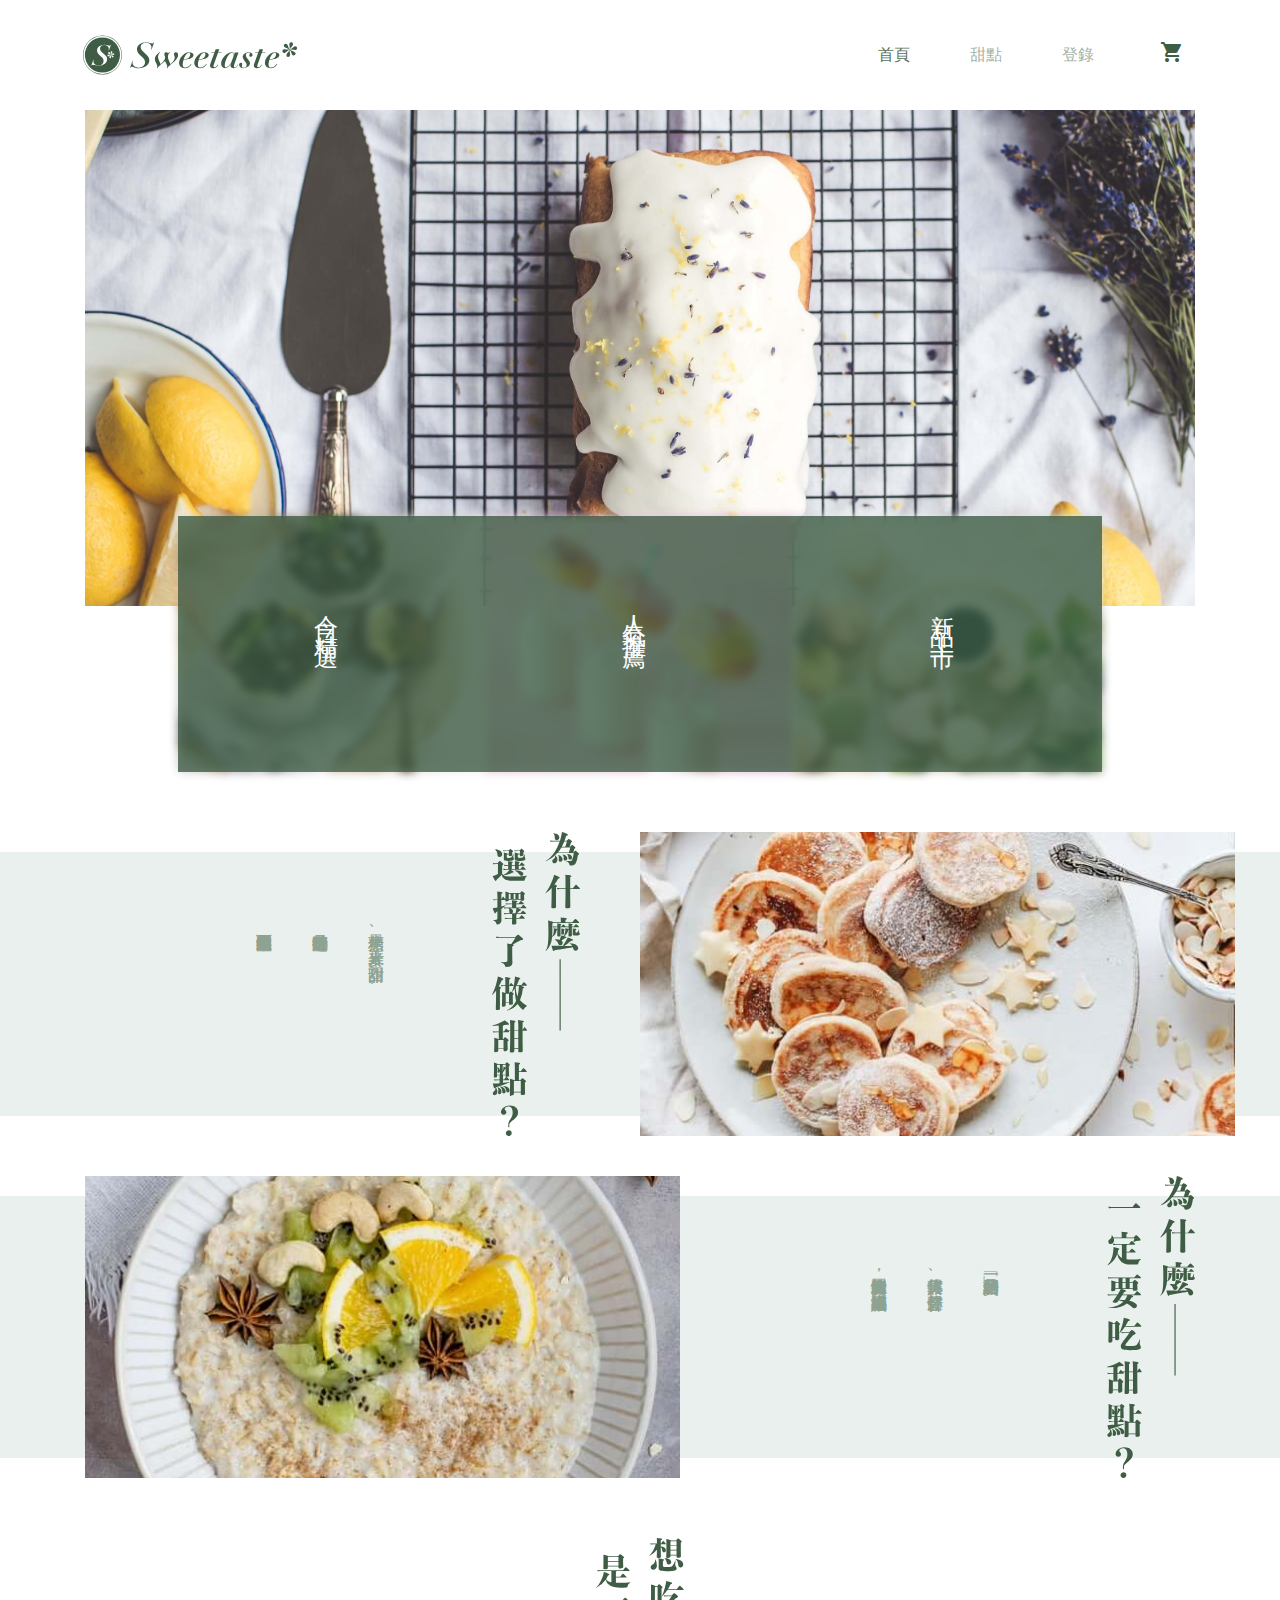
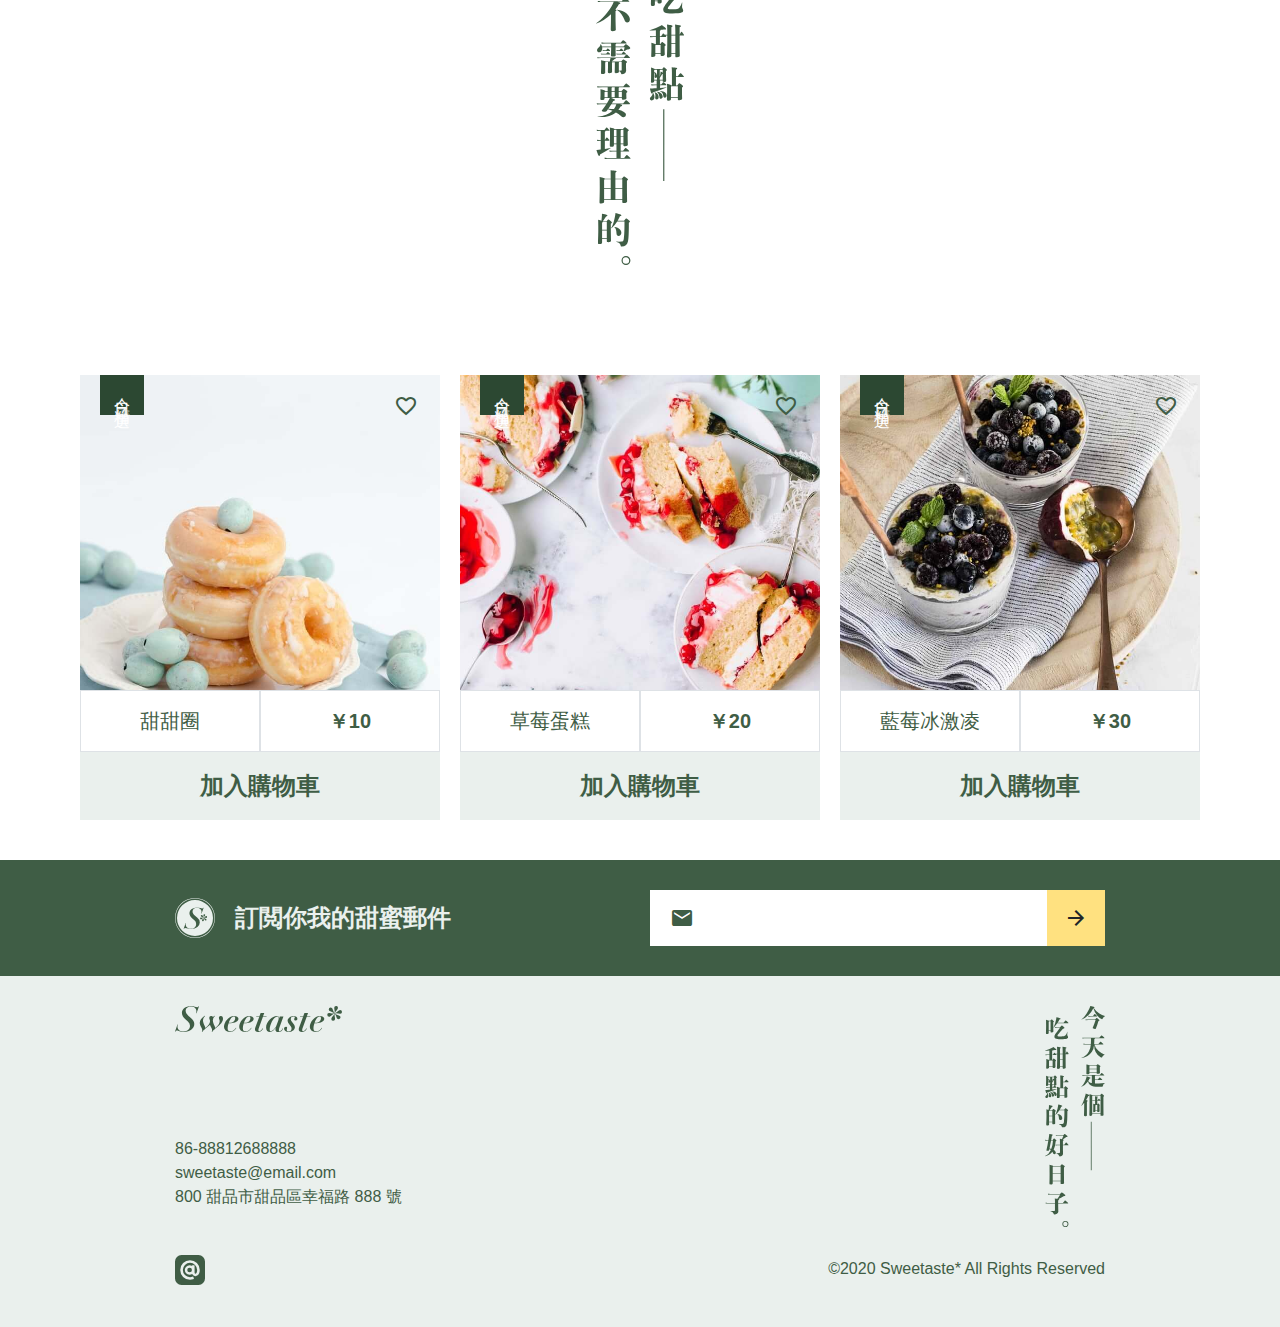
==== commit b8d2adb2: "add product page." ====
--- a/index.html
+++ b/index.html
@@ -32,13 +32,13 @@
       <div class="collapse navbar-collapse" id="navbarSupportedContent">
         <ul class="navbar-nav ml-auto d-flex align-items-center">
           <li class="nav-item active">
-            <a class="nav-link" href="#">首页</a>
+            <a class="nav-link" href="index.html">首頁</a>
           </li>
           <li class="nav-item">
-            <a class="nav-link" href="product.html">甜点</a>
+            <a class="nav-link" href="product.html">甜點</a>
           </li>
           <li class="nav-item">
-            <a class="nav-link" href="login.html">登陆</a>
+            <a class="nav-link" href="login.html">登錄</a>
           </li>
           <li class="nav-item">
           </li>
@@ -60,14 +60,14 @@
               <div class="bg-cover rect-image"
                 style="background-image: url('images/photo-1504473089979-b1c4993a9653.jfif')">
               </div>
-              <p class='rect-text text-nowrap'>今日精选</p>
+              <p class='rect-text text-nowrap'>今日精選</p>
             </a>
             <a href="#" class="col-4 rect-box">
               <div class="rect-over"></div>
               <div class="bg-cover rect-image"
                 style="background-image: url('images/photo-1525059337994-6f2a1311b4d4.jfif')">
               </div>
-              <p class='rect-text text-nowrap'>人气推荐</p>
+              <p class='rect-text text-nowrap'>人氣推薦</p>
             </a>
             <a href="#" class="col-4 rect-box">
               <div class="rect-over"></div>
@@ -92,9 +92,9 @@
       <div class="row no-gutters">
         <div class="col-md-6 d-flex justify-content-md-end justify-content-center">
           <div class="section-text py-7 mr-md-8 text-primary-light ">
-            <p>焦糖苹果、玉米麦片、甜甜圈……</p>
-            <p>这些都是童年的味道。</p>
-            <p>做甜品可以寻觅回童年的乐趣</p>
+            <p>焦糖蘋果、玉米麥片、甜甜圈……</p>
+            <p>這些都是童年的味道</p>
+            <p>做甜品可以尋覓到童年的樂趣</p>
           </div>
           <div class="section-expand-vertical d-none d-md-block mr-md-6">
             <img src="images/lg-為什麼選擇了做甜點.svg" width="88" alt="">
@@ -125,9 +125,9 @@
         </div>
         <div class="col-md-6 d-flex justify-content-md-end justify-content-center">
           <div class="section-text py-7 ml-md-6 mr-md-8 text-primary-light ">
-            <p>「甜」是一个美好的词语</p>
-            <p>你笑得真甜、你声音好甜……</p>
-            <p>甜食给人美好的记忆，让人获得幸福</p>
+            <p>「甜」是一個美好的詞語</p>
+            <p>你笑得真甜、你聲音好甜……</p>
+            <p>甜食給人美好的回憶，讓人獲得滿滿的幸福感</p>
           </div>
           <div class="section-expand-vertical d-none d-md-block">
             <img src="images/lg-為什麼一定要吃甜點.svg" width="88" alt="">
@@ -154,7 +154,10 @@
           <div class="product-card-body">
             <div class="product-image bg-cover"
               style="background-image: url('images/photo-1514517220017-8ce97a34a7b6.jfif');">
-              <div class="product-tag p-2 bg-primary-dark text-white">今日精选</div>
+              <div class="product-tag p-2 bg-primary-dark text-white">今日精選</div>
+              <a href="#" class="product-like"><i class="material-icons">
+                favorite_border
+              </i></a>
             </div>
           </div>
           <div class="row no-gutters">
@@ -167,7 +170,7 @@
           </div>
           <div class="product-card-footer">
             <a href="#" class="btn-primary-lighter btn btn-block py-3 text-primary">
-              加入购物车
+              加入購物車
             </a>
           </div>
         </div>
@@ -178,7 +181,10 @@
           <div class="product-card-body">
             <div class="product-image bg-cover"
               style="background-image: url('images/photo-1525203135335-74d272fc8d9c.jfif');">
-              <div class="product-tag p-2 bg-primary-dark text-white">今日精选</div>
+              <div class="product-tag p-2 bg-primary-dark text-white">今日精選</div>
+              <a href="#" class="product-like"><i class="material-icons">
+                  favorite_border
+                </i></a>
             </div>
           </div>
           <div class="row no-gutters">
@@ -191,7 +197,7 @@
           </div>
           <div class="product-card-footer">
             <a href="#" class="btn-primary-lighter btn btn-block py-3 text-primary">
-              加入购物车
+              加入購物車
             </a>
           </div>
         </div>
@@ -202,12 +208,15 @@
           <div class="product-card-body">
             <div class="product-image bg-cover"
               style="background-image: url('images/photo-1504473089979-b1c4993a9653.jfif');">
-              <div class="product-tag p-2 bg-primary-dark text-white">今日精选</div>
-            </div>
-          </div>
-          <div class="row no-gutters">
-            <div class="col-6 py-3 border">
-              <div class="product-name">蓝莓冰激凌</div>
+              <div class="product-tag p-2 bg-primary-dark text-white">今日精選</div>
+              <a href="#" class="product-like"><i class="material-icons">
+                  favorite_border
+                </i></a>
+            </div>
+          </div>
+          <div class="row no-gutters">
+            <div class="col-6 py-3 border">
+              <div class="product-name">藍莓冰激凌</div>
             </div>
             <div class="col-6 py-3 border">
               <div class="product-price">￥30</div>
@@ -215,7 +224,7 @@
           </div>
           <div class="product-card-footer">
             <a href="#" class="btn-primary-lighter btn btn-block py-3 text-primary">
-              加入购物车
+              加入購物車
             </a>
           </div>
         </div>
@@ -231,7 +240,7 @@
         <div class="row justify-content-center">
           <div class="col-md-5 d-flex align-items-center justify-content-center justify-content-md-start mb-5 mb-md-0">
             <img src="images/logo-light.svg" alt="" width="40">
-            <span class="text-primary-lighter ml-4 subscribe-text">订阅你我的甜蜜邮件</span>
+            <span class="text-primary-lighter ml-4 subscribe-text">訂閲你我的甜蜜郵件</span>
           </div>
           <div class="col-md-5">
             <div class="form-email d-flex justify-content-between">
@@ -254,12 +263,12 @@
     <div class="social-address bg-primary-lighter py-5">
       <div class="container">
         <div class="row justify-content-center">
-          <div class="col-md-5">
+          <div class="col-md-5 justify-content-start">
             <img src="images/logotype-lg-dark.svg" alt="" height="26">
-            <ul class="mt-md-9 mt-6">
+            <ul class="list-unstyled mt-md-9 mt-6">
               <li>86-88812688888</li>
               <li><a href="mailto:sweetaste@email.com">sweetaste@email.com</a></li>
-              <li>800 中国甜品市甜品区幸福路 888 号</li>
+              <li>800 甜品市甜品區幸福路 888 號</li>
             </ul>
             <img src="images/ic-line@.svg" alt="" width="30" class="mt-5">
           </div>
--- a/stylesheets/all.css
+++ b/stylesheets/all.css
@@ -4994,7 +4994,7 @@
 
 h1, h2, h3, h4, h5, h6 {
   margin-top: 0;
-  margin-bottom: 0.5rem;
+  margin-bottom: 0;
 }
 
 p {
@@ -7078,8 +7078,8 @@
 
 .container {
   width: 100%;
-  padding-right: 15px;
-  padding-left: 15px;
+  padding-right: 10px;
+  padding-left: 10px;
   margin-right: auto;
   margin-left: auto;
 }
@@ -7110,8 +7110,8 @@
 
 .container-fluid, .container-sm, .container-md, .container-lg, .container-xl {
   width: 100%;
-  padding-right: 15px;
-  padding-left: 15px;
+  padding-right: 10px;
+  padding-left: 10px;
   margin-right: auto;
   margin-left: auto;
 }
@@ -7146,8 +7146,8 @@
   display: flex;
   -ms-flex-wrap: wrap;
       flex-wrap: wrap;
-  margin-right: -15px;
-  margin-left: -15px;
+  margin-right: -10px;
+  margin-left: -10px;
 }
 
 .no-gutters {
@@ -7169,8 +7169,8 @@
 .col-xl-auto {
   position: relative;
   width: 100%;
-  padding-right: 15px;
-  padding-left: 15px;
+  padding-right: 10px;
+  padding-left: 10px;
 }
 
 .col {
@@ -8431,217 +8431,657 @@
   color: #6c757d;
 }
 
-.input-group {
-  position: relative;
+h1, h2, h3, h4, h5, h6,
+.h1, .h2, .h3, .h4, .h5, .h6 {
+  margin-bottom: 0;
+  font-weight: 500;
+  line-height: 1.2;
+}
+
+h1, .h1 {
+  font-size: 2.5rem;
+}
+
+h2, .h2 {
+  font-size: 2rem;
+}
+
+h3, .h3 {
+  font-size: 1.75rem;
+}
+
+h4, .h4 {
+  font-size: 1.5rem;
+}
+
+h5, .h5 {
+  font-size: 1.25rem;
+}
+
+h6, .h6 {
+  font-size: 1rem;
+}
+
+.lead {
+  font-size: 1.25rem;
+  font-weight: 300;
+}
+
+.display-1 {
+  font-size: 6rem;
+  font-weight: 300;
+  line-height: 1.2;
+}
+
+.display-2 {
+  font-size: 5.5rem;
+  font-weight: 300;
+  line-height: 1.2;
+}
+
+.display-3 {
+  font-size: 4.5rem;
+  font-weight: 300;
+  line-height: 1.2;
+}
+
+.display-4 {
+  font-size: 3.5rem;
+  font-weight: 300;
+  line-height: 1.2;
+}
+
+hr {
+  margin-top: 1rem;
+  margin-bottom: 1rem;
+  border: 0;
+  border-top: 1px solid rgba(0, 0, 0, 0.1);
+}
+
+small,
+.small {
+  font-size: 80%;
+  font-weight: 400;
+}
+
+mark,
+.mark {
+  padding: 0.2em;
+  background-color: #fcf8e3;
+}
+
+.list-unstyled {
+  padding-left: 0;
+  list-style: none;
+}
+
+.list-inline {
+  padding-left: 0;
+  list-style: none;
+}
+
+.list-inline-item {
+  display: inline-block;
+}
+
+.list-inline-item:not(:last-child) {
+  margin-right: 0.5rem;
+}
+
+.initialism {
+  font-size: 90%;
+  text-transform: uppercase;
+}
+
+.blockquote {
+  margin-bottom: 1rem;
+  font-size: 1.25rem;
+}
+
+.blockquote-footer {
+  display: block;
+  font-size: 80%;
+  color: #6c757d;
+}
+
+.blockquote-footer::before {
+  content: "\2014\00A0";
+}
+
+.list-group {
   display: -webkit-box;
   display: -ms-flexbox;
   display: flex;
-  -ms-flex-wrap: wrap;
-      flex-wrap: wrap;
-  -webkit-box-align: stretch;
-      -ms-flex-align: stretch;
-          align-items: stretch;
+  -webkit-box-orient: vertical;
+  -webkit-box-direction: normal;
+      -ms-flex-direction: column;
+          flex-direction: column;
+  padding-left: 0;
+  margin-bottom: 0;
+  border-radius: 0;
+}
+
+.list-group-item-action {
   width: 100%;
-}
-
-.input-group > .form-control,
-.input-group > .form-control-plaintext,
-.input-group > .custom-select,
-.input-group > .custom-file {
+  color: #495057;
+  text-align: inherit;
+}
+
+.list-group-item-action:hover, .list-group-item-action:focus {
+  z-index: 1;
+  color: #495057;
+  text-decoration: none;
+  background-color: #f8f9fa;
+}
+
+.list-group-item-action:active {
+  color: #3F5D45;
+  background-color: #e9ecef;
+}
+
+.list-group-item {
   position: relative;
-  -webkit-box-flex: 1;
-      -ms-flex: 1 1 auto;
-          flex: 1 1 auto;
-  width: 1%;
-  min-width: 0;
-  margin-bottom: 0;
-}
-
-.input-group > .form-control + .form-control,
-.input-group > .form-control + .custom-select,
-.input-group > .form-control + .custom-file,
-.input-group > .form-control-plaintext + .form-control,
-.input-group > .form-control-plaintext + .custom-select,
-.input-group > .form-control-plaintext + .custom-file,
-.input-group > .custom-select + .form-control,
-.input-group > .custom-select + .custom-select,
-.input-group > .custom-select + .custom-file,
-.input-group > .custom-file + .form-control,
-.input-group > .custom-file + .custom-select,
-.input-group > .custom-file + .custom-file {
+  display: block;
+  padding: 0.75rem 1.25rem;
+  background-color: #fff;
+  border: 1px solid rgba(0, 0, 0, 0.125);
+}
+
+.list-group-item:first-child {
+  border-top-left-radius: inherit;
+  border-top-right-radius: inherit;
+}
+
+.list-group-item:last-child {
+  border-bottom-right-radius: inherit;
+  border-bottom-left-radius: inherit;
+}
+
+.list-group-item.disabled, .list-group-item:disabled {
+  color: #6c757d;
+  pointer-events: none;
+  background-color: #fff;
+}
+
+.list-group-item.active {
+  z-index: 2;
+  color: #fff;
+  background-color: #3F5D45;
+  border-color: #3F5D45;
+}
+
+.list-group-item + .list-group-item {
+  border-top-width: 0;
+}
+
+.list-group-item + .list-group-item.active {
+  margin-top: -1px;
+  border-top-width: 1px;
+}
+
+.list-group-horizontal {
+  -webkit-box-orient: horizontal;
+  -webkit-box-direction: normal;
+      -ms-flex-direction: row;
+          flex-direction: row;
+}
+
+.list-group-horizontal > .list-group-item:first-child {
+  border-bottom-left-radius: 0;
+  border-top-right-radius: 0;
+}
+
+.list-group-horizontal > .list-group-item:last-child {
+  border-top-right-radius: 0;
+  border-bottom-left-radius: 0;
+}
+
+.list-group-horizontal > .list-group-item.active {
+  margin-top: 0;
+}
+
+.list-group-horizontal > .list-group-item + .list-group-item {
+  border-top-width: 1px;
+  border-left-width: 0;
+}
+
+.list-group-horizontal > .list-group-item + .list-group-item.active {
   margin-left: -1px;
-}
-
-.input-group > .form-control:focus,
-.input-group > .custom-select:focus,
-.input-group > .custom-file .custom-file-input:focus ~ .custom-file-label {
-  z-index: 3;
-}
-
-.input-group > .custom-file .custom-file-input:focus {
-  z-index: 4;
-}
-
-.input-group > .form-control:not(:last-child),
-.input-group > .custom-select:not(:last-child) {
-  border-top-right-radius: 0;
-  border-bottom-right-radius: 0;
-}
-
-.input-group > .form-control:not(:first-child),
-.input-group > .custom-select:not(:first-child) {
-  border-top-left-radius: 0;
-  border-bottom-left-radius: 0;
-}
-
-.input-group > .custom-file {
+  border-left-width: 1px;
+}
+
+@media (min-width: 576px) {
+  .list-group-horizontal-sm {
+    -webkit-box-orient: horizontal;
+    -webkit-box-direction: normal;
+        -ms-flex-direction: row;
+            flex-direction: row;
+  }
+  .list-group-horizontal-sm > .list-group-item:first-child {
+    border-bottom-left-radius: 0;
+    border-top-right-radius: 0;
+  }
+  .list-group-horizontal-sm > .list-group-item:last-child {
+    border-top-right-radius: 0;
+    border-bottom-left-radius: 0;
+  }
+  .list-group-horizontal-sm > .list-group-item.active {
+    margin-top: 0;
+  }
+  .list-group-horizontal-sm > .list-group-item + .list-group-item {
+    border-top-width: 1px;
+    border-left-width: 0;
+  }
+  .list-group-horizontal-sm > .list-group-item + .list-group-item.active {
+    margin-left: -1px;
+    border-left-width: 1px;
+  }
+}
+
+@media (min-width: 768px) {
+  .list-group-horizontal-md {
+    -webkit-box-orient: horizontal;
+    -webkit-box-direction: normal;
+        -ms-flex-direction: row;
+            flex-direction: row;
+  }
+  .list-group-horizontal-md > .list-group-item:first-child {
+    border-bottom-left-radius: 0;
+    border-top-right-radius: 0;
+  }
+  .list-group-horizontal-md > .list-group-item:last-child {
+    border-top-right-radius: 0;
+    border-bottom-left-radius: 0;
+  }
+  .list-group-horizontal-md > .list-group-item.active {
+    margin-top: 0;
+  }
+  .list-group-horizontal-md > .list-group-item + .list-group-item {
+    border-top-width: 1px;
+    border-left-width: 0;
+  }
+  .list-group-horizontal-md > .list-group-item + .list-group-item.active {
+    margin-left: -1px;
+    border-left-width: 1px;
+  }
+}
+
+@media (min-width: 992px) {
+  .list-group-horizontal-lg {
+    -webkit-box-orient: horizontal;
+    -webkit-box-direction: normal;
+        -ms-flex-direction: row;
+            flex-direction: row;
+  }
+  .list-group-horizontal-lg > .list-group-item:first-child {
+    border-bottom-left-radius: 0;
+    border-top-right-radius: 0;
+  }
+  .list-group-horizontal-lg > .list-group-item:last-child {
+    border-top-right-radius: 0;
+    border-bottom-left-radius: 0;
+  }
+  .list-group-horizontal-lg > .list-group-item.active {
+    margin-top: 0;
+  }
+  .list-group-horizontal-lg > .list-group-item + .list-group-item {
+    border-top-width: 1px;
+    border-left-width: 0;
+  }
+  .list-group-horizontal-lg > .list-group-item + .list-group-item.active {
+    margin-left: -1px;
+    border-left-width: 1px;
+  }
+}
+
+@media (min-width: 1200px) {
+  .list-group-horizontal-xl {
+    -webkit-box-orient: horizontal;
+    -webkit-box-direction: normal;
+        -ms-flex-direction: row;
+            flex-direction: row;
+  }
+  .list-group-horizontal-xl > .list-group-item:first-child {
+    border-bottom-left-radius: 0;
+    border-top-right-radius: 0;
+  }
+  .list-group-horizontal-xl > .list-group-item:last-child {
+    border-top-right-radius: 0;
+    border-bottom-left-radius: 0;
+  }
+  .list-group-horizontal-xl > .list-group-item.active {
+    margin-top: 0;
+  }
+  .list-group-horizontal-xl > .list-group-item + .list-group-item {
+    border-top-width: 1px;
+    border-left-width: 0;
+  }
+  .list-group-horizontal-xl > .list-group-item + .list-group-item.active {
+    margin-left: -1px;
+    border-left-width: 1px;
+  }
+}
+
+.list-group-flush {
+  border-radius: 0;
+}
+
+.list-group-flush > .list-group-item {
+  border-width: 0 0 1px;
+}
+
+.list-group-flush > .list-group-item:last-child {
+  border-bottom-width: 0;
+}
+
+.list-group-item-primary {
+  color: #213024;
+  background-color: #c9d2cb;
+}
+
+.list-group-item-primary.list-group-item-action:hover, .list-group-item-primary.list-group-item-action:focus {
+  color: #213024;
+  background-color: #bbc6be;
+}
+
+.list-group-item-primary.list-group-item-action.active {
+  color: #fff;
+  background-color: #213024;
+  border-color: #213024;
+}
+
+.list-group-item-primary-lighter {
+  color: #7a7d7b;
+  background-color: #f9fbfa;
+}
+
+.list-group-item-primary-lighter.list-group-item-action:hover, .list-group-item-primary-lighter.list-group-item-action:focus {
+  color: #7a7d7b;
+  background-color: #eaf1ed;
+}
+
+.list-group-item-primary-lighter.list-group-item-action.active {
+  color: #fff;
+  background-color: #7a7d7b;
+  border-color: #7a7d7b;
+}
+
+.list-group-item-primary-light {
+  color: #49544b;
+  background-color: #dfe5e0;
+}
+
+.list-group-item-primary-light.list-group-item-action:hover, .list-group-item-primary-light.list-group-item-action:focus {
+  color: #49544b;
+  background-color: #d1dad2;
+}
+
+.list-group-item-primary-light.list-group-item-action.active {
+  color: #fff;
+  background-color: #49544b;
+  border-color: #49544b;
+}
+
+.list-group-item-primary-dark {
+  color: #17251a;
+  background-color: #c4ccc6;
+}
+
+.list-group-item-primary-dark.list-group-item-action:hover, .list-group-item-primary-dark.list-group-item-action:focus {
+  color: #17251a;
+  background-color: #b6c0b9;
+}
+
+.list-group-item-primary-dark.list-group-item-action.active {
+  color: #fff;
+  background-color: #17251a;
+  border-color: #17251a;
+}
+
+.list-group-item-secondary {
+  color: #383d41;
+  background-color: #d6d8db;
+}
+
+.list-group-item-secondary.list-group-item-action:hover, .list-group-item-secondary.list-group-item-action:focus {
+  color: #383d41;
+  background-color: #c8cbcf;
+}
+
+.list-group-item-secondary.list-group-item-action.active {
+  color: #fff;
+  background-color: #383d41;
+  border-color: #383d41;
+}
+
+.list-group-item-success {
+  color: #155724;
+  background-color: #c3e6cb;
+}
+
+.list-group-item-success.list-group-item-action:hover, .list-group-item-success.list-group-item-action:focus {
+  color: #155724;
+  background-color: #b1dfbb;
+}
+
+.list-group-item-success.list-group-item-action.active {
+  color: #fff;
+  background-color: #155724;
+  border-color: #155724;
+}
+
+.list-group-item-info {
+  color: #0c5460;
+  background-color: #bee5eb;
+}
+
+.list-group-item-info.list-group-item-action:hover, .list-group-item-info.list-group-item-action:focus {
+  color: #0c5460;
+  background-color: #abdde5;
+}
+
+.list-group-item-info.list-group-item-action.active {
+  color: #fff;
+  background-color: #0c5460;
+  border-color: #0c5460;
+}
+
+.list-group-item-warning {
+  color: #856404;
+  background-color: #ffeeba;
+}
+
+.list-group-item-warning.list-group-item-action:hover, .list-group-item-warning.list-group-item-action:focus {
+  color: #856404;
+  background-color: #ffe8a1;
+}
+
+.list-group-item-warning.list-group-item-action.active {
+  color: #fff;
+  background-color: #856404;
+  border-color: #856404;
+}
+
+.list-group-item-sharp {
+  color: #857543;
+  background-color: #fff7db;
+}
+
+.list-group-item-sharp.list-group-item-action:hover, .list-group-item-sharp.list-group-item-action:focus {
+  color: #857543;
+  background-color: #fff1c2;
+}
+
+.list-group-item-sharp.list-group-item-action.active {
+  color: #fff;
+  background-color: #857543;
+  border-color: #857543;
+}
+
+.list-group-item-danger {
+  color: #721c24;
+  background-color: #f5c6cb;
+}
+
+.list-group-item-danger.list-group-item-action:hover, .list-group-item-danger.list-group-item-action:focus {
+  color: #721c24;
+  background-color: #f1b0b7;
+}
+
+.list-group-item-danger.list-group-item-action.active {
+  color: #fff;
+  background-color: #721c24;
+  border-color: #721c24;
+}
+
+.list-group-item-light {
+  color: #818182;
+  background-color: #fdfdfe;
+}
+
+.list-group-item-light.list-group-item-action:hover, .list-group-item-light.list-group-item-action:focus {
+  color: #818182;
+  background-color: #ececf6;
+}
+
+.list-group-item-light.list-group-item-action.active {
+  color: #fff;
+  background-color: #818182;
+  border-color: #818182;
+}
+
+.list-group-item-dark {
+  color: #1b1e21;
+  background-color: #c6c8ca;
+}
+
+.list-group-item-dark.list-group-item-action:hover, .list-group-item-dark.list-group-item-action:focus {
+  color: #1b1e21;
+  background-color: #b9bbbe;
+}
+
+.list-group-item-dark.list-group-item-action.active {
+  color: #fff;
+  background-color: #1b1e21;
+  border-color: #1b1e21;
+}
+
+.pagination {
   display: -webkit-box;
   display: -ms-flexbox;
   display: flex;
-  -webkit-box-align: center;
-      -ms-flex-align: center;
-          align-items: center;
-}
-
-.input-group > .custom-file:not(:last-child) .custom-file-label,
-.input-group > .custom-file:not(:last-child) .custom-file-label::after {
+  padding-left: 0;
+  list-style: none;
+  border-radius: 0;
+}
+
+.page-link {
+  position: relative;
+  display: block;
+  padding: 0.5rem 0.75rem;
+  margin-left: -1px;
+  line-height: 1.25;
+  color: #3F5D45;
+  background-color: #fff;
+  border: 1px solid #dee2e6;
+}
+
+.page-link:hover {
+  z-index: 2;
+  color: #202f23;
+  text-decoration: none;
+  background-color: #e9ecef;
+  border-color: #dee2e6;
+}
+
+.page-link:focus {
+  z-index: 3;
+  outline: 0;
+  -webkit-box-shadow: 0 0 0 0.2rem rgba(63, 93, 69, 0.25);
+          box-shadow: 0 0 0 0.2rem rgba(63, 93, 69, 0.25);
+}
+
+.page-item:first-child .page-link {
+  margin-left: 0;
+  border-top-left-radius: 0;
+  border-bottom-left-radius: 0;
+}
+
+.page-item:last-child .page-link {
   border-top-right-radius: 0;
   border-bottom-right-radius: 0;
 }
 
-.input-group > .custom-file:not(:first-child) .custom-file-label {
+.page-item.active .page-link {
+  z-index: 3;
+  color: #fff;
+  background-color: #3F5D45;
+  border-color: #3F5D45;
+}
+
+.page-item.disabled .page-link {
+  color: #6c757d;
+  pointer-events: none;
+  cursor: auto;
+  background-color: #fff;
+  border-color: #dee2e6;
+}
+
+.pagination-lg .page-link {
+  padding: 0.75rem 1.5rem;
+  font-size: 1.25rem;
+  line-height: 1.5;
+}
+
+.pagination-lg .page-item:first-child .page-link {
   border-top-left-radius: 0;
   border-bottom-left-radius: 0;
 }
 
-.input-group-prepend,
-.input-group-append {
-  display: -webkit-box;
-  display: -ms-flexbox;
-  display: flex;
-}
-
-.input-group-prepend .btn,
-.input-group-append .btn {
-  position: relative;
-  z-index: 2;
-}
-
-.input-group-prepend .btn:focus,
-.input-group-append .btn:focus {
-  z-index: 3;
-}
-
-.input-group-prepend .btn + .btn,
-.input-group-prepend .btn + .input-group-text,
-.input-group-prepend .input-group-text + .input-group-text,
-.input-group-prepend .input-group-text + .btn,
-.input-group-append .btn + .btn,
-.input-group-append .btn + .input-group-text,
-.input-group-append .input-group-text + .input-group-text,
-.input-group-append .input-group-text + .btn {
-  margin-left: -1px;
-}
-
-.input-group-prepend {
-  margin-right: -1px;
-}
-
-.input-group-append {
-  margin-left: -1px;
-}
-
-.input-group-text {
-  display: -webkit-box;
-  display: -ms-flexbox;
-  display: flex;
-  -webkit-box-align: center;
-      -ms-flex-align: center;
-          align-items: center;
-  padding: 0.375rem 0.75rem;
-  margin-bottom: 0;
-  font-size: 1rem;
-  font-weight: 400;
-  line-height: 1.5;
-  color: #495057;
-  text-align: center;
-  white-space: nowrap;
-  background-color: #e9ecef;
-  border: 1px solid #ced4da;
-  border-radius: 0;
-}
-
-.input-group-text input[type="radio"],
-.input-group-text input[type="checkbox"] {
-  margin-top: 0;
-}
-
-.input-group-lg > .form-control:not(textarea),
-.input-group-lg > .custom-select {
-  height: calc(1.5em + 1rem + 2px);
-}
-
-.input-group-lg > .form-control,
-.input-group-lg > .custom-select,
-.input-group-lg > .input-group-prepend > .input-group-text,
-.input-group-lg > .input-group-append > .input-group-text,
-.input-group-lg > .input-group-prepend > .btn,
-.input-group-lg > .input-group-append > .btn {
-  padding: 0.5rem 1rem;
-  font-size: 1.25rem;
-  line-height: 1.5;
-  border-radius: 0;
-}
-
-.input-group-sm > .form-control:not(textarea),
-.input-group-sm > .custom-select {
-  height: calc(1.5em + 0.5rem + 2px);
-}
-
-.input-group-sm > .form-control,
-.input-group-sm > .custom-select,
-.input-group-sm > .input-group-prepend > .input-group-text,
-.input-group-sm > .input-group-append > .input-group-text,
-.input-group-sm > .input-group-prepend > .btn,
-.input-group-sm > .input-group-append > .btn {
+.pagination-lg .page-item:last-child .page-link {
+  border-top-right-radius: 0;
+  border-bottom-right-radius: 0;
+}
+
+.pagination-sm .page-link {
   padding: 0.25rem 0.5rem;
   font-size: 0.875rem;
   line-height: 1.5;
-  border-radius: 0.2rem;
-}
-
-.input-group-lg > .custom-select,
-.input-group-sm > .custom-select {
-  padding-right: 1.75rem;
-}
-
-.input-group > .input-group-prepend > .btn,
-.input-group > .input-group-prepend > .input-group-text,
-.input-group > .input-group-append:not(:last-child) > .btn,
-.input-group > .input-group-append:not(:last-child) > .input-group-text,
-.input-group > .input-group-append:last-child > .btn:not(:last-child):not(.dropdown-toggle),
-.input-group > .input-group-append:last-child > .input-group-text:not(:last-child) {
-  border-top-right-radius: 0;
-  border-bottom-right-radius: 0;
-}
-
-.input-group > .input-group-append > .btn,
-.input-group > .input-group-append > .input-group-text,
-.input-group > .input-group-prepend:not(:first-child) > .btn,
-.input-group > .input-group-prepend:not(:first-child) > .input-group-text,
-.input-group > .input-group-prepend:first-child > .btn:not(:first-child),
-.input-group > .input-group-prepend:first-child > .input-group-text:not(:first-child) {
-  border-top-left-radius: 0;
-  border-bottom-left-radius: 0;
+}
+
+.pagination-sm .page-item:first-child .page-link {
+  border-top-left-radius: 0.2rem;
+  border-bottom-left-radius: 0.2rem;
+}
+
+.pagination-sm .page-item:last-child .page-link {
+  border-top-right-radius: 0.2rem;
+  border-bottom-right-radius: 0.2rem;
 }
 
 .header .header-image {
+  position: relative;
   height: 277px;
 }
 
 @media (min-width: 768px) {
   .header .header-image {
     height: 496px;
+  }
+}
+
+.header .header-image .head-image-content {
+  position: absolute;
+  top: 30px;
+  right: 30px;
+  width: 59px;
+}
+
+@media (min-width: 768px) {
+  .header .header-image .head-image-content {
+    width: 89px;
+    top: 40px;
+    right: 40px;
   }
 }
 
@@ -8679,15 +9119,15 @@
   -webkit-writing-mode: vertical-rl;
       -ms-writing-mode: tb-rl;
           writing-mode: vertical-rl;
-  position: absolute;
-  z-index: 2;
-  left: 50%;
-  top: 50%;
-  -webkit-transform: translate(-50%, -50%);
-          transform: translate(-50%, -50%);
   font-size: 24px;
   letter-spacing: 10px;
   color: #FFFFFF;
+  position: absolute;
+  z-index: 2;
+  top: 50%;
+  left: 50%;
+  margin-top: -48px;
+  margin-left: -24px;
 }
 
 .header .rect-box:hover .rect-over, .header .rect-box:focus .rect-over {
@@ -8754,6 +9194,12 @@
   letter-spacing: 5px;
 }
 
+.product-card .product-image .product-like {
+  position: absolute;
+  right: 22px;
+  top: 19px;
+}
+
 .product-card .product-name {
   font-size: 1.25rem;
 }
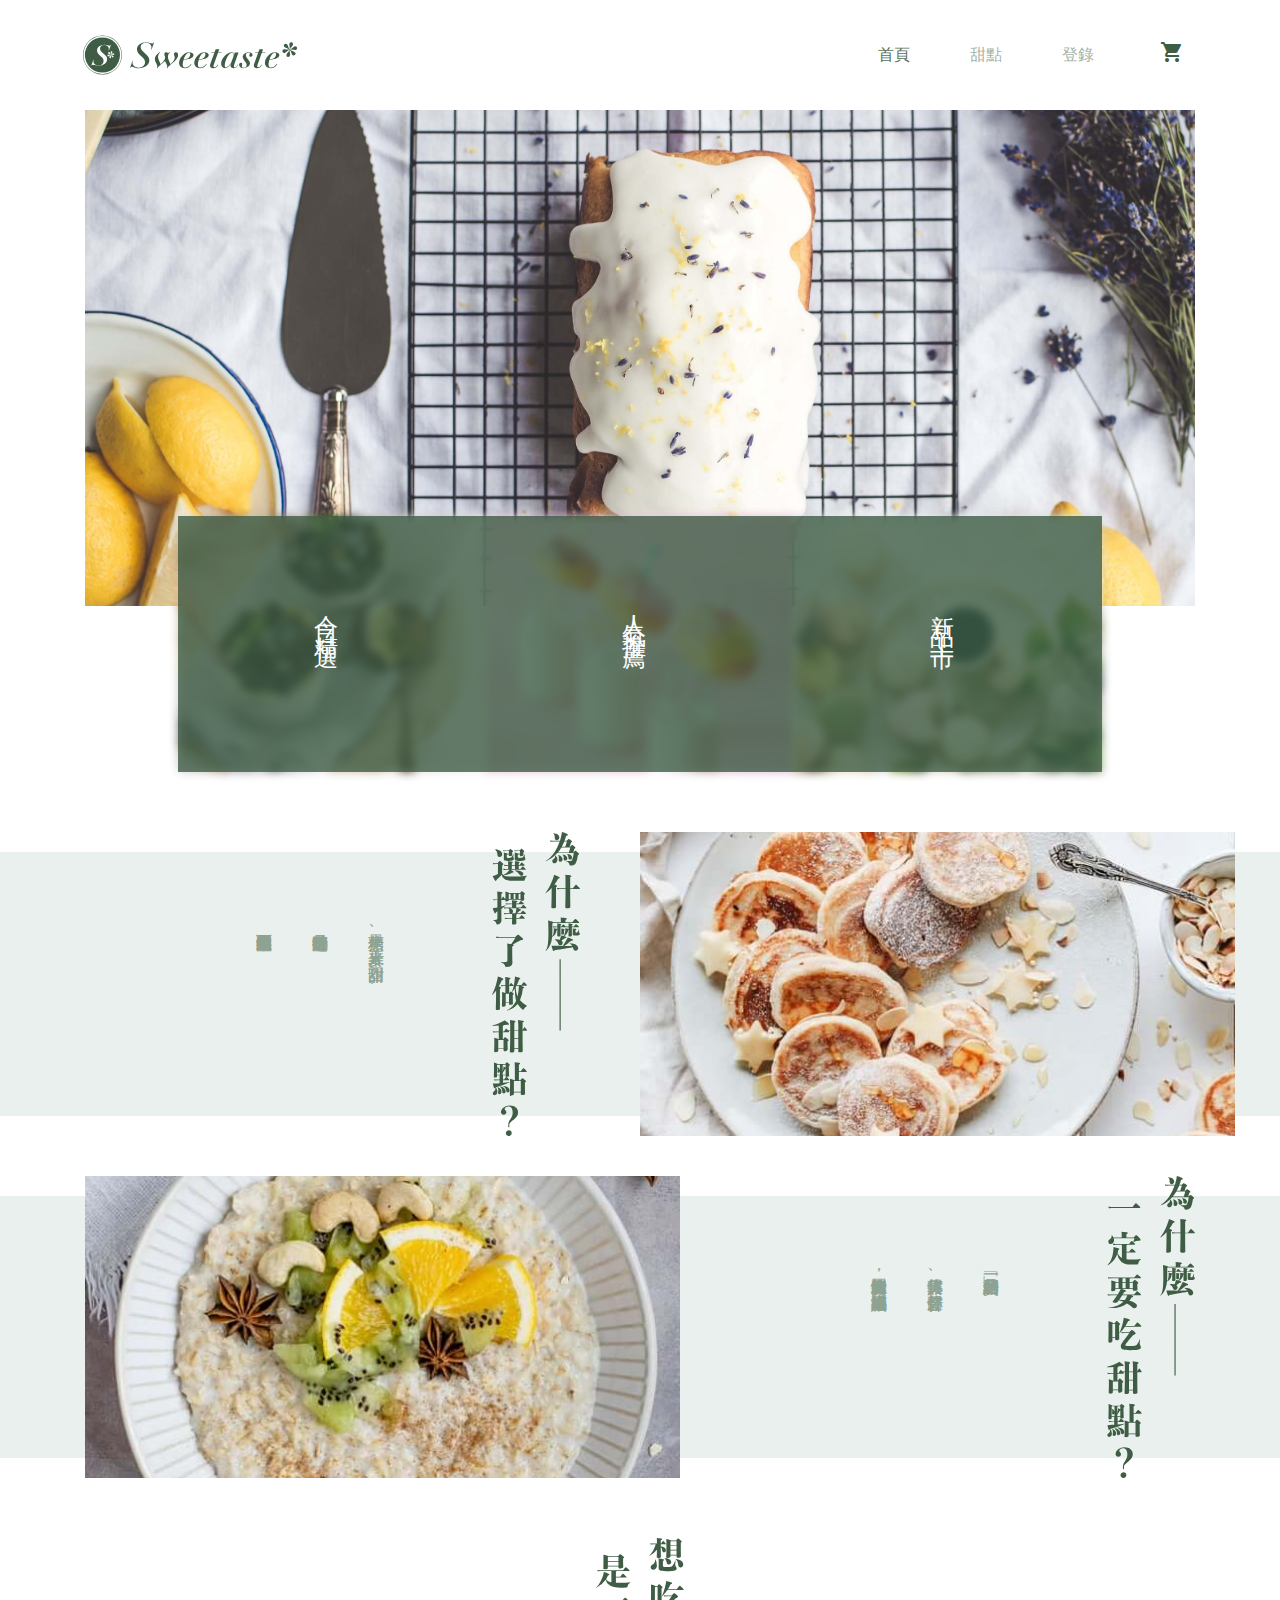
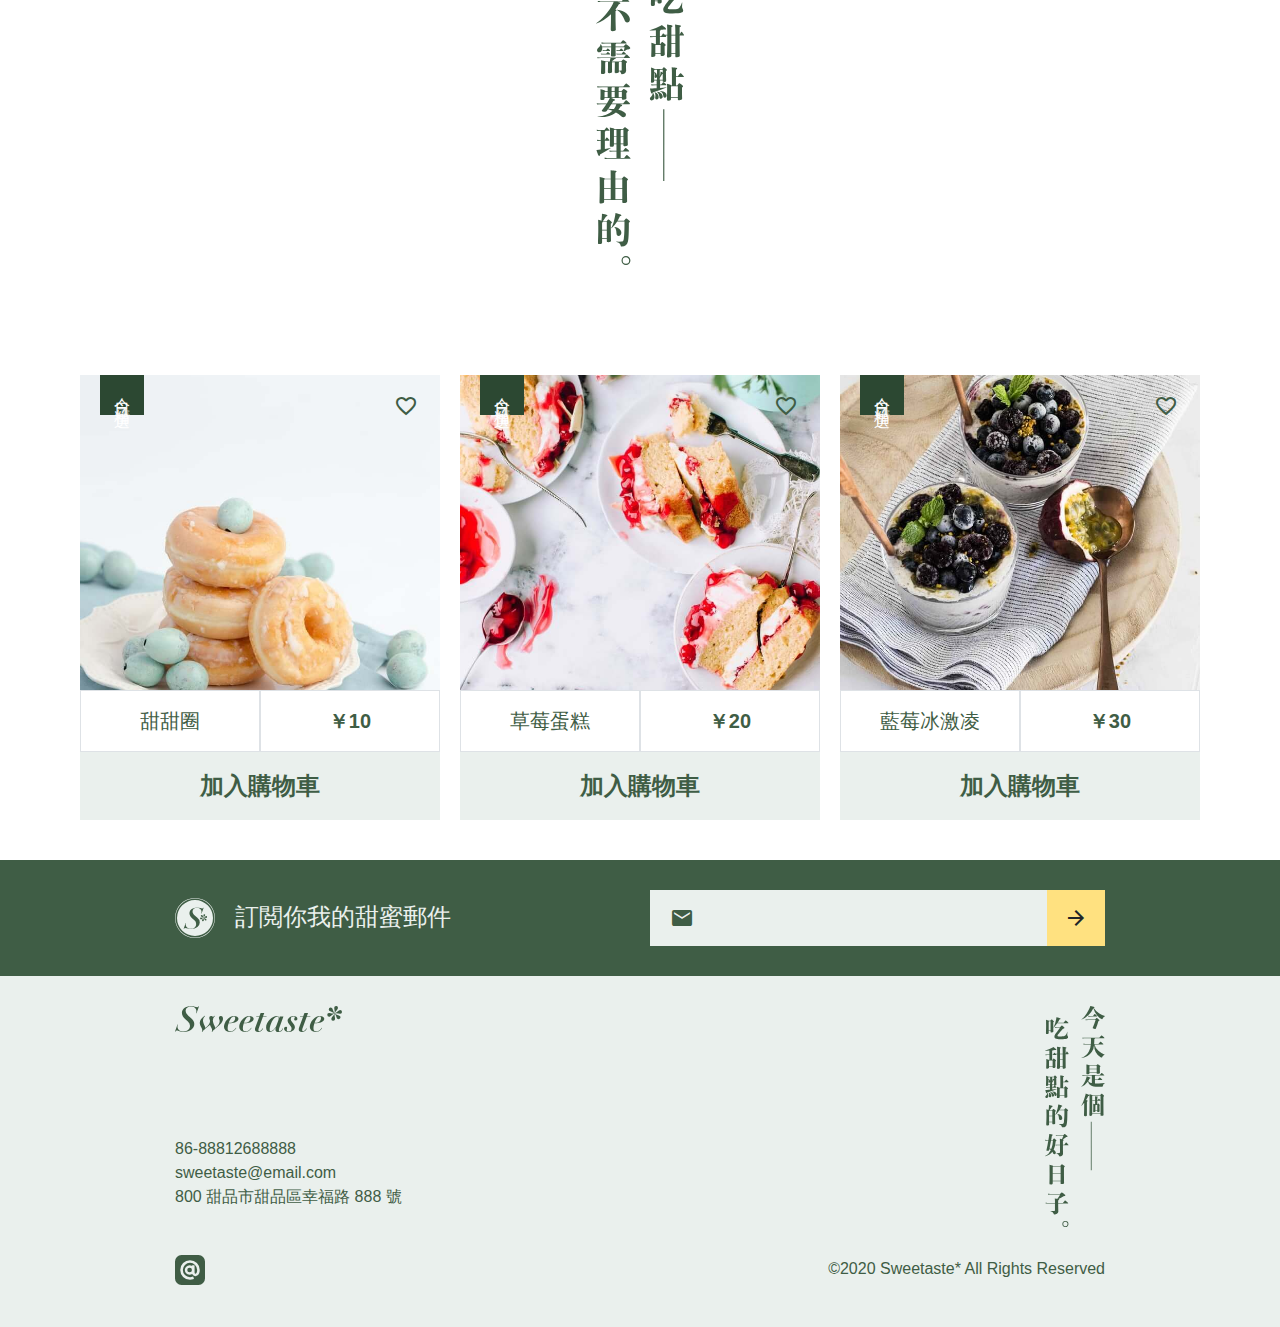
==== commit 9a3f2581: "add login page." ====
--- a/index.html
+++ b/index.html
@@ -156,8 +156,8 @@
               style="background-image: url('images/photo-1514517220017-8ce97a34a7b6.jfif');">
               <div class="product-tag p-2 bg-primary-dark text-white">今日精選</div>
               <a href="#" class="product-like"><i class="material-icons">
-                favorite_border
-              </i></a>
+                  favorite_border
+                </i></a>
             </div>
           </div>
           <div class="row no-gutters">
@@ -240,16 +240,17 @@
         <div class="row justify-content-center">
           <div class="col-md-5 d-flex align-items-center justify-content-center justify-content-md-start mb-5 mb-md-0">
             <img src="images/logo-light.svg" alt="" width="40">
-            <span class="text-primary-lighter ml-4 subscribe-text">訂閲你我的甜蜜郵件</span>
+            <span class="text-primary-lighter ml-4 h4">訂閲你我的甜蜜郵件</span>
           </div>
           <div class="col-md-5">
-            <div class="form-email d-flex justify-content-between">
-              <label for="subscribe" class="email-icon">
+            <div class="form-rect d-flex justify-content-between bg-primary-lighter">
+              <label for="subscribe" class="form-icon">
                 <i class="material-icons">
                   email
                 </i></label>
-              <input type="email" id="subscribe" class="border-0 w-100">
-              <button class="btn btn-sharp btn-lg d-flex align-items-center justify-content-md-start justify-content-center">
+              <input type="email" id="subscribe" class="border-0 w-100 bg-primary-lighter">
+              <button
+                class="btn btn-sharp btn-lg d-flex align-items-center justify-content-md-start justify-content-center">
                 <i class="material-icons">
                   arrow_forward
                 </i>
--- a/stylesheets/all.css
+++ b/stylesheets/all.css
@@ -8431,6 +8431,489 @@
   color: #6c757d;
 }
 
+.custom-control {
+  position: relative;
+  display: block;
+  min-height: 1.5rem;
+  padding-left: 1.5rem;
+}
+
+.custom-control-inline {
+  display: -webkit-inline-box;
+  display: -ms-inline-flexbox;
+  display: inline-flex;
+  margin-right: 1rem;
+}
+
+.custom-control-input {
+  position: absolute;
+  left: 0;
+  z-index: -1;
+  width: 1rem;
+  height: 1.25rem;
+  opacity: 0;
+}
+
+.custom-control-input:checked ~ .custom-control-label::before {
+  color: #fff;
+  border-color: #3F5D45;
+  background-color: #3F5D45;
+}
+
+.custom-control-input:focus ~ .custom-control-label::before {
+  -webkit-box-shadow: 0 0 0 0.2rem rgba(63, 93, 69, 0.25);
+          box-shadow: 0 0 0 0.2rem rgba(63, 93, 69, 0.25);
+}
+
+.custom-control-input:focus:not(:checked) ~ .custom-control-label::before {
+  border-color: #78a481;
+}
+
+.custom-control-input:not(:disabled):active ~ .custom-control-label::before {
+  color: #fff;
+  background-color: #96b89d;
+  border-color: #96b89d;
+}
+
+.custom-control-input[disabled] ~ .custom-control-label, .custom-control-input:disabled ~ .custom-control-label {
+  color: #6c757d;
+}
+
+.custom-control-input[disabled] ~ .custom-control-label::before, .custom-control-input:disabled ~ .custom-control-label::before {
+  background-color: #e9ecef;
+}
+
+.custom-control-label {
+  position: relative;
+  margin-bottom: 0;
+  vertical-align: top;
+}
+
+.custom-control-label::before {
+  position: absolute;
+  top: 0.25rem;
+  left: -1.5rem;
+  display: block;
+  width: 1rem;
+  height: 1rem;
+  pointer-events: none;
+  content: "";
+  background-color: #fff;
+  border: #adb5bd solid 1px;
+}
+
+.custom-control-label::after {
+  position: absolute;
+  top: 0.25rem;
+  left: -1.5rem;
+  display: block;
+  width: 1rem;
+  height: 1rem;
+  content: "";
+  background: no-repeat 50% / 50% 50%;
+}
+
+.custom-checkbox .custom-control-label::before {
+  border-radius: 0;
+}
+
+.custom-checkbox .custom-control-input:checked ~ .custom-control-label::after {
+  background-image: url("data:image/svg+xml,%3csvg xmlns='http://www.w3.org/2000/svg' width='8' height='8' viewBox='0 0 8 8'%3e%3cpath fill='%23fff' d='M6.564.75l-3.59 3.612-1.538-1.55L0 4.26l2.974 2.99L8 2.193z'/%3e%3c/svg%3e");
+}
+
+.custom-checkbox .custom-control-input:indeterminate ~ .custom-control-label::before {
+  border-color: #3F5D45;
+  background-color: #3F5D45;
+}
+
+.custom-checkbox .custom-control-input:indeterminate ~ .custom-control-label::after {
+  background-image: url("data:image/svg+xml,%3csvg xmlns='http://www.w3.org/2000/svg' width='4' height='4' viewBox='0 0 4 4'%3e%3cpath stroke='%23fff' d='M0 2h4'/%3e%3c/svg%3e");
+}
+
+.custom-checkbox .custom-control-input:disabled:checked ~ .custom-control-label::before {
+  background-color: rgba(63, 93, 69, 0.5);
+}
+
+.custom-checkbox .custom-control-input:disabled:indeterminate ~ .custom-control-label::before {
+  background-color: rgba(63, 93, 69, 0.5);
+}
+
+.custom-radio .custom-control-label::before {
+  border-radius: 50%;
+}
+
+.custom-radio .custom-control-input:checked ~ .custom-control-label::after {
+  background-image: url("data:image/svg+xml,%3csvg xmlns='http://www.w3.org/2000/svg' width='12' height='12' viewBox='-4 -4 8 8'%3e%3ccircle r='3' fill='%23fff'/%3e%3c/svg%3e");
+}
+
+.custom-radio .custom-control-input:disabled:checked ~ .custom-control-label::before {
+  background-color: rgba(63, 93, 69, 0.5);
+}
+
+.custom-switch {
+  padding-left: 2.25rem;
+}
+
+.custom-switch .custom-control-label::before {
+  left: -2.25rem;
+  width: 1.75rem;
+  pointer-events: all;
+  border-radius: 0.5rem;
+}
+
+.custom-switch .custom-control-label::after {
+  top: calc(0.25rem + 2px);
+  left: calc(-2.25rem + 2px);
+  width: calc(1rem - 4px);
+  height: calc(1rem - 4px);
+  background-color: #adb5bd;
+  border-radius: 0.5rem;
+  -webkit-transition: background-color 0.15s ease-in-out, border-color 0.15s ease-in-out, -webkit-transform 0.15s ease-in-out, -webkit-box-shadow 0.15s ease-in-out;
+  transition: background-color 0.15s ease-in-out, border-color 0.15s ease-in-out, -webkit-transform 0.15s ease-in-out, -webkit-box-shadow 0.15s ease-in-out;
+  transition: transform 0.15s ease-in-out, background-color 0.15s ease-in-out, border-color 0.15s ease-in-out, box-shadow 0.15s ease-in-out;
+  transition: transform 0.15s ease-in-out, background-color 0.15s ease-in-out, border-color 0.15s ease-in-out, box-shadow 0.15s ease-in-out, -webkit-transform 0.15s ease-in-out, -webkit-box-shadow 0.15s ease-in-out;
+}
+
+@media (prefers-reduced-motion: reduce) {
+  .custom-switch .custom-control-label::after {
+    -webkit-transition: none;
+    transition: none;
+  }
+}
+
+.custom-switch .custom-control-input:checked ~ .custom-control-label::after {
+  background-color: #fff;
+  -webkit-transform: translateX(0.75rem);
+          transform: translateX(0.75rem);
+}
+
+.custom-switch .custom-control-input:disabled:checked ~ .custom-control-label::before {
+  background-color: rgba(63, 93, 69, 0.5);
+}
+
+.custom-select {
+  display: inline-block;
+  width: 100%;
+  height: calc(1.5em + 0.75rem + 2px);
+  padding: 0.375rem 1.75rem 0.375rem 0.75rem;
+  font-size: 1rem;
+  font-weight: 400;
+  line-height: 1.5;
+  color: #495057;
+  vertical-align: middle;
+  background: #fff url("data:image/svg+xml,%3csvg xmlns='http://www.w3.org/2000/svg' width='4' height='5' viewBox='0 0 4 5'%3e%3cpath fill='%23343a40' d='M2 0L0 2h4zm0 5L0 3h4z'/%3e%3c/svg%3e") no-repeat right 0.75rem center/8px 10px;
+  border: 1px solid #ced4da;
+  border-radius: 0;
+  -webkit-appearance: none;
+     -moz-appearance: none;
+          appearance: none;
+}
+
+.custom-select:focus {
+  border-color: #78a481;
+  outline: 0;
+  -webkit-box-shadow: 0 0 0 0.2rem rgba(63, 93, 69, 0.25);
+          box-shadow: 0 0 0 0.2rem rgba(63, 93, 69, 0.25);
+}
+
+.custom-select:focus::-ms-value {
+  color: #495057;
+  background-color: #fff;
+}
+
+.custom-select[multiple], .custom-select[size]:not([size="1"]) {
+  height: auto;
+  padding-right: 0.75rem;
+  background-image: none;
+}
+
+.custom-select:disabled {
+  color: #6c757d;
+  background-color: #e9ecef;
+}
+
+.custom-select::-ms-expand {
+  display: none;
+}
+
+.custom-select:-moz-focusring {
+  color: transparent;
+  text-shadow: 0 0 0 #495057;
+}
+
+.custom-select-sm {
+  height: calc(1.5em + 0.5rem + 2px);
+  padding-top: 0.25rem;
+  padding-bottom: 0.25rem;
+  padding-left: 0.5rem;
+  font-size: 0.875rem;
+}
+
+.custom-select-lg {
+  height: calc(1.5em + 1rem + 2px);
+  padding-top: 0.5rem;
+  padding-bottom: 0.5rem;
+  padding-left: 1rem;
+  font-size: 1.25rem;
+}
+
+.custom-file {
+  position: relative;
+  display: inline-block;
+  width: 100%;
+  height: calc(1.5em + 0.75rem + 2px);
+  margin-bottom: 0;
+}
+
+.custom-file-input {
+  position: relative;
+  z-index: 2;
+  width: 100%;
+  height: calc(1.5em + 0.75rem + 2px);
+  margin: 0;
+  opacity: 0;
+}
+
+.custom-file-input:focus ~ .custom-file-label {
+  border-color: #78a481;
+  -webkit-box-shadow: 0 0 0 0.2rem rgba(63, 93, 69, 0.25);
+          box-shadow: 0 0 0 0.2rem rgba(63, 93, 69, 0.25);
+}
+
+.custom-file-input[disabled] ~ .custom-file-label,
+.custom-file-input:disabled ~ .custom-file-label {
+  background-color: #e9ecef;
+}
+
+.custom-file-input:lang(en) ~ .custom-file-label::after {
+  content: "Browse";
+}
+
+.custom-file-input ~ .custom-file-label[data-browse]::after {
+  content: attr(data-browse);
+}
+
+.custom-file-label {
+  position: absolute;
+  top: 0;
+  right: 0;
+  left: 0;
+  z-index: 1;
+  height: calc(1.5em + 0.75rem + 2px);
+  padding: 0.375rem 0.75rem;
+  font-weight: 400;
+  line-height: 1.5;
+  color: #495057;
+  background-color: #fff;
+  border: 1px solid #ced4da;
+  border-radius: 0;
+}
+
+.custom-file-label::after {
+  position: absolute;
+  top: 0;
+  right: 0;
+  bottom: 0;
+  z-index: 3;
+  display: block;
+  height: calc(1.5em + 0.75rem);
+  padding: 0.375rem 0.75rem;
+  line-height: 1.5;
+  color: #495057;
+  content: "Browse";
+  background-color: #e9ecef;
+  border-left: inherit;
+  border-radius: 0 0 0 0;
+}
+
+.custom-range {
+  width: 100%;
+  height: 1.4rem;
+  padding: 0;
+  background-color: transparent;
+  -webkit-appearance: none;
+     -moz-appearance: none;
+          appearance: none;
+}
+
+.custom-range:focus {
+  outline: none;
+}
+
+.custom-range:focus::-webkit-slider-thumb {
+  -webkit-box-shadow: 0 0 0 1px #fff, 0 0 0 0.2rem rgba(63, 93, 69, 0.25);
+          box-shadow: 0 0 0 1px #fff, 0 0 0 0.2rem rgba(63, 93, 69, 0.25);
+}
+
+.custom-range:focus::-moz-range-thumb {
+  box-shadow: 0 0 0 1px #fff, 0 0 0 0.2rem rgba(63, 93, 69, 0.25);
+}
+
+.custom-range:focus::-ms-thumb {
+  box-shadow: 0 0 0 1px #fff, 0 0 0 0.2rem rgba(63, 93, 69, 0.25);
+}
+
+.custom-range::-moz-focus-outer {
+  border: 0;
+}
+
+.custom-range::-webkit-slider-thumb {
+  width: 1rem;
+  height: 1rem;
+  margin-top: -0.25rem;
+  background-color: #3F5D45;
+  border: 0;
+  border-radius: 1rem;
+  -webkit-transition: background-color 0.15s ease-in-out, border-color 0.15s ease-in-out, -webkit-box-shadow 0.15s ease-in-out;
+  transition: background-color 0.15s ease-in-out, border-color 0.15s ease-in-out, -webkit-box-shadow 0.15s ease-in-out;
+  transition: background-color 0.15s ease-in-out, border-color 0.15s ease-in-out, box-shadow 0.15s ease-in-out;
+  transition: background-color 0.15s ease-in-out, border-color 0.15s ease-in-out, box-shadow 0.15s ease-in-out, -webkit-box-shadow 0.15s ease-in-out;
+  -webkit-appearance: none;
+          appearance: none;
+}
+
+@media (prefers-reduced-motion: reduce) {
+  .custom-range::-webkit-slider-thumb {
+    -webkit-transition: none;
+    transition: none;
+  }
+}
+
+.custom-range::-webkit-slider-thumb:active {
+  background-color: #96b89d;
+}
+
+.custom-range::-webkit-slider-runnable-track {
+  width: 100%;
+  height: 0.5rem;
+  color: transparent;
+  cursor: pointer;
+  background-color: #dee2e6;
+  border-color: transparent;
+  border-radius: 1rem;
+}
+
+.custom-range::-moz-range-thumb {
+  width: 1rem;
+  height: 1rem;
+  background-color: #3F5D45;
+  border: 0;
+  border-radius: 1rem;
+  -webkit-transition: background-color 0.15s ease-in-out, border-color 0.15s ease-in-out, -webkit-box-shadow 0.15s ease-in-out;
+  transition: background-color 0.15s ease-in-out, border-color 0.15s ease-in-out, -webkit-box-shadow 0.15s ease-in-out;
+  transition: background-color 0.15s ease-in-out, border-color 0.15s ease-in-out, box-shadow 0.15s ease-in-out;
+  transition: background-color 0.15s ease-in-out, border-color 0.15s ease-in-out, box-shadow 0.15s ease-in-out, -webkit-box-shadow 0.15s ease-in-out;
+  -moz-appearance: none;
+       appearance: none;
+}
+
+@media (prefers-reduced-motion: reduce) {
+  .custom-range::-moz-range-thumb {
+    -webkit-transition: none;
+    transition: none;
+  }
+}
+
+.custom-range::-moz-range-thumb:active {
+  background-color: #96b89d;
+}
+
+.custom-range::-moz-range-track {
+  width: 100%;
+  height: 0.5rem;
+  color: transparent;
+  cursor: pointer;
+  background-color: #dee2e6;
+  border-color: transparent;
+  border-radius: 1rem;
+}
+
+.custom-range::-ms-thumb {
+  width: 1rem;
+  height: 1rem;
+  margin-top: 0;
+  margin-right: 0.2rem;
+  margin-left: 0.2rem;
+  background-color: #3F5D45;
+  border: 0;
+  border-radius: 1rem;
+  -webkit-transition: background-color 0.15s ease-in-out, border-color 0.15s ease-in-out, -webkit-box-shadow 0.15s ease-in-out;
+  transition: background-color 0.15s ease-in-out, border-color 0.15s ease-in-out, -webkit-box-shadow 0.15s ease-in-out;
+  transition: background-color 0.15s ease-in-out, border-color 0.15s ease-in-out, box-shadow 0.15s ease-in-out;
+  transition: background-color 0.15s ease-in-out, border-color 0.15s ease-in-out, box-shadow 0.15s ease-in-out, -webkit-box-shadow 0.15s ease-in-out;
+  appearance: none;
+}
+
+@media (prefers-reduced-motion: reduce) {
+  .custom-range::-ms-thumb {
+    -webkit-transition: none;
+    transition: none;
+  }
+}
+
+.custom-range::-ms-thumb:active {
+  background-color: #96b89d;
+}
+
+.custom-range::-ms-track {
+  width: 100%;
+  height: 0.5rem;
+  color: transparent;
+  cursor: pointer;
+  background-color: transparent;
+  border-color: transparent;
+  border-width: 0.5rem;
+}
+
+.custom-range::-ms-fill-lower {
+  background-color: #dee2e6;
+  border-radius: 1rem;
+}
+
+.custom-range::-ms-fill-upper {
+  margin-right: 15px;
+  background-color: #dee2e6;
+  border-radius: 1rem;
+}
+
+.custom-range:disabled::-webkit-slider-thumb {
+  background-color: #adb5bd;
+}
+
+.custom-range:disabled::-webkit-slider-runnable-track {
+  cursor: default;
+}
+
+.custom-range:disabled::-moz-range-thumb {
+  background-color: #adb5bd;
+}
+
+.custom-range:disabled::-moz-range-track {
+  cursor: default;
+}
+
+.custom-range:disabled::-ms-thumb {
+  background-color: #adb5bd;
+}
+
+.custom-control-label::before,
+.custom-file-label,
+.custom-select {
+  -webkit-transition: background-color 0.15s ease-in-out, border-color 0.15s ease-in-out, -webkit-box-shadow 0.15s ease-in-out;
+  transition: background-color 0.15s ease-in-out, border-color 0.15s ease-in-out, -webkit-box-shadow 0.15s ease-in-out;
+  transition: background-color 0.15s ease-in-out, border-color 0.15s ease-in-out, box-shadow 0.15s ease-in-out;
+  transition: background-color 0.15s ease-in-out, border-color 0.15s ease-in-out, box-shadow 0.15s ease-in-out, -webkit-box-shadow 0.15s ease-in-out;
+}
+
+@media (prefers-reduced-motion: reduce) {
+  .custom-control-label::before,
+  .custom-file-label,
+  .custom-select {
+    -webkit-transition: none;
+    transition: none;
+  }
+}
+
 h1, h2, h3, h4, h5, h6,
 .h1, .h2, .h3, .h4, .h5, .h6 {
   margin-bottom: 0;
@@ -9214,19 +9697,14 @@
   font-weight: bold;
 }
 
-.subscribe .subscribe-text {
-  font-size: 1.5rem;
-  font-weight: bold;
-}
-
-.subscribe .form-email {
+.form-rect {
   position: relative;
   padding-left: 60px;
   height: 56px;
   background-color: white;
 }
 
-.subscribe .form-email .email-icon {
+.form-rect .form-icon {
   width: 24px;
   position: absolute;
   top: 16px;
